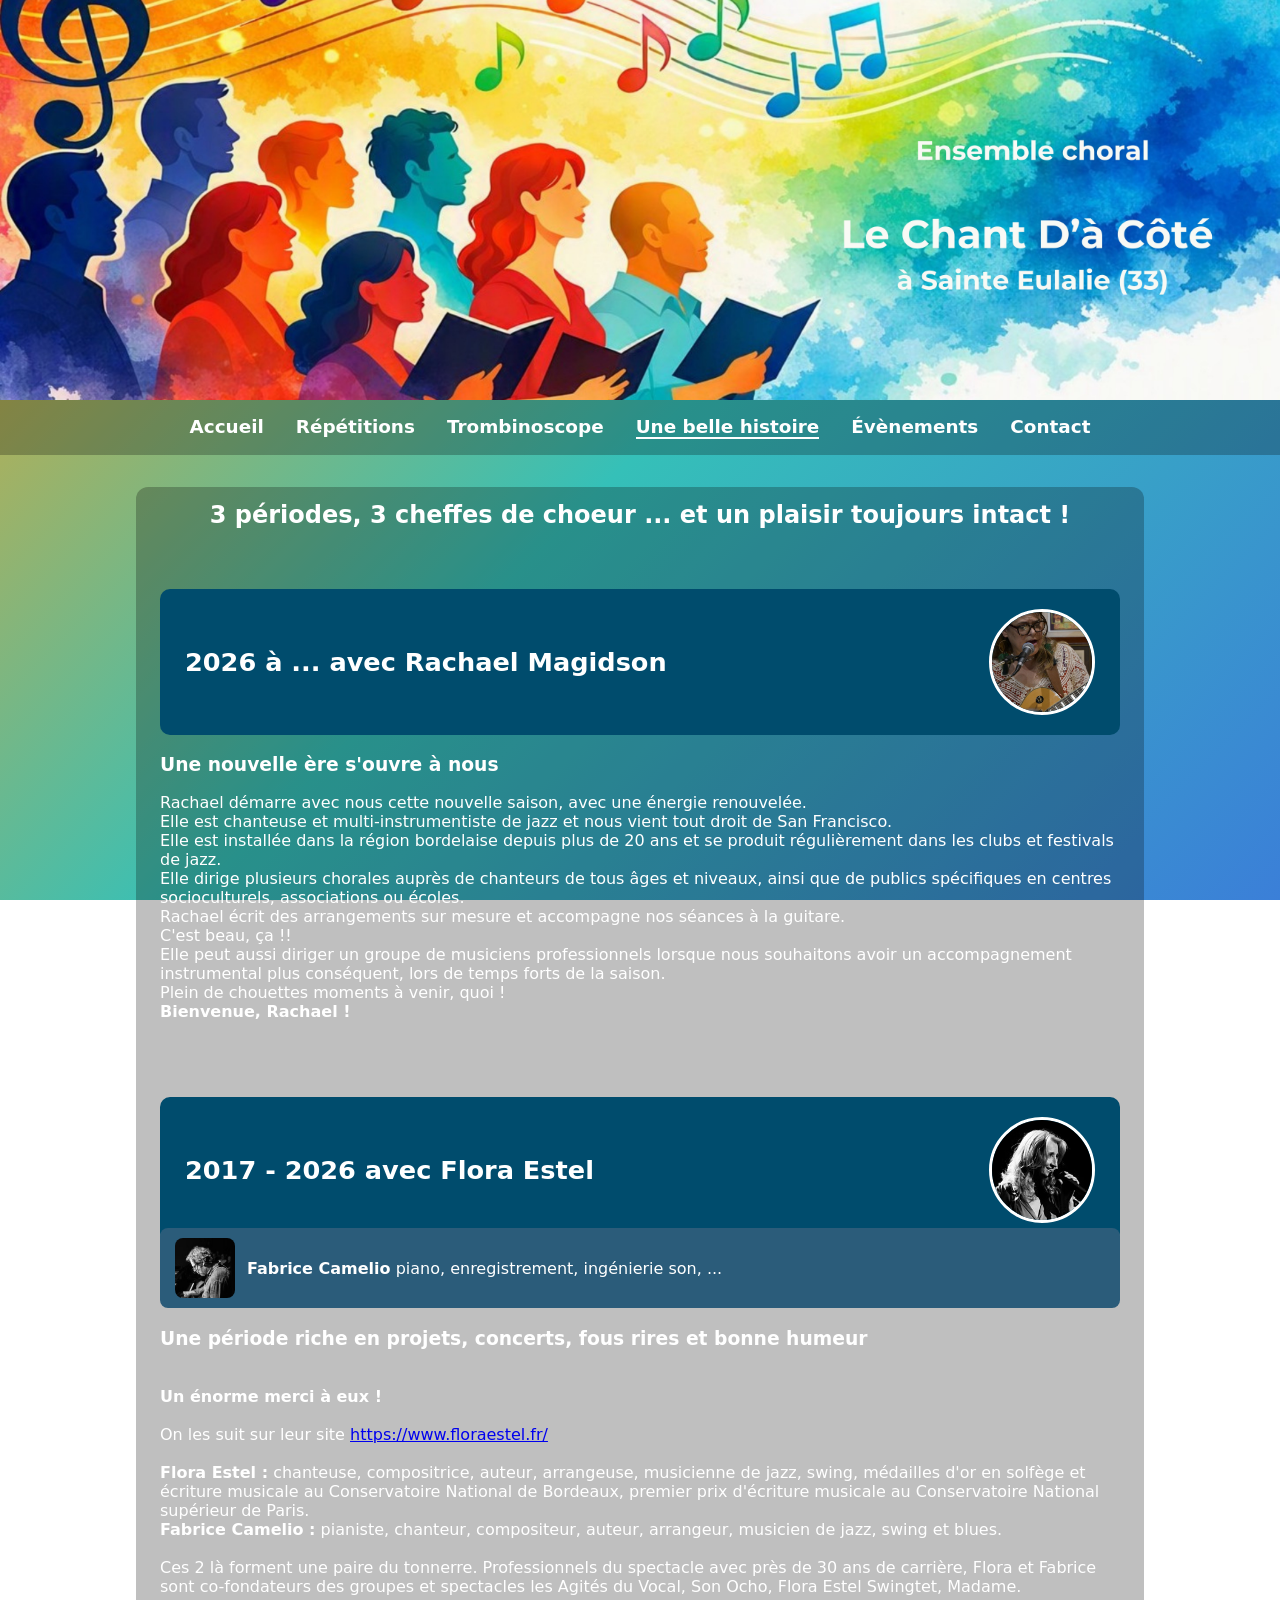
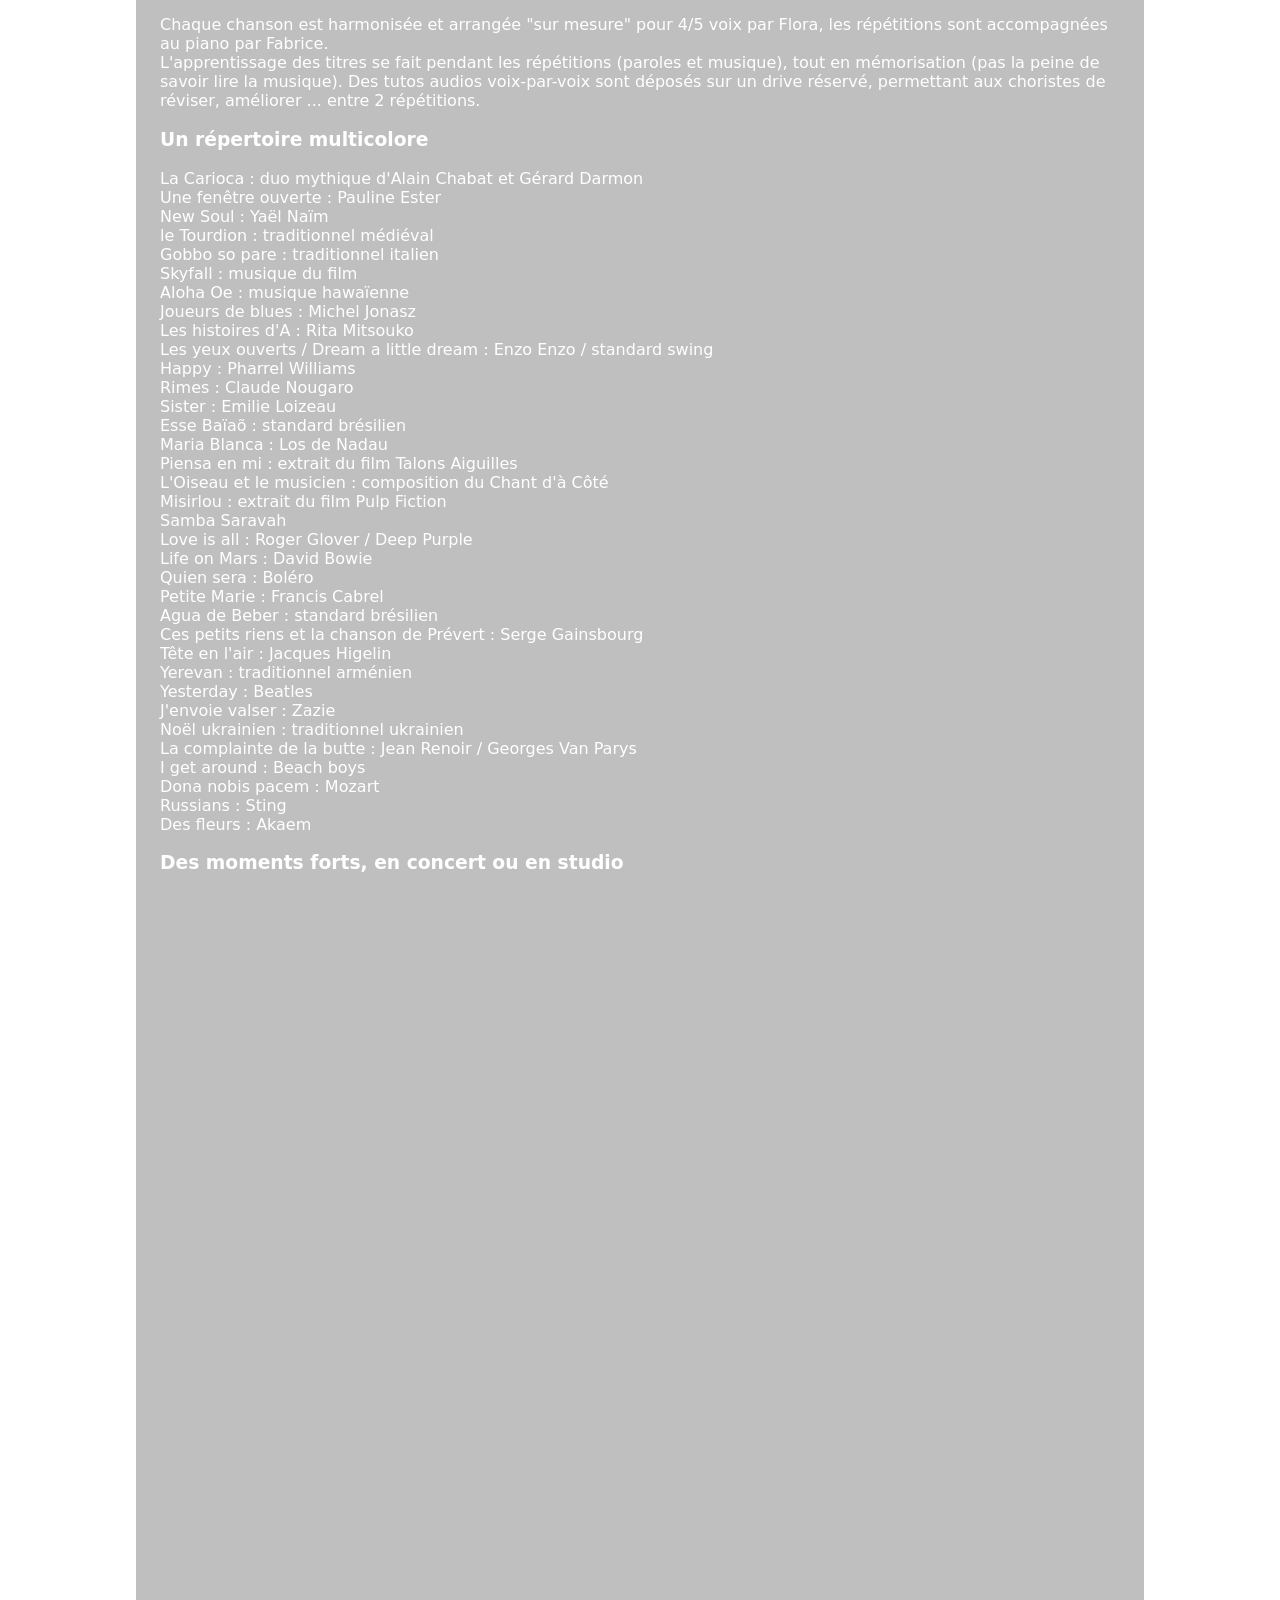
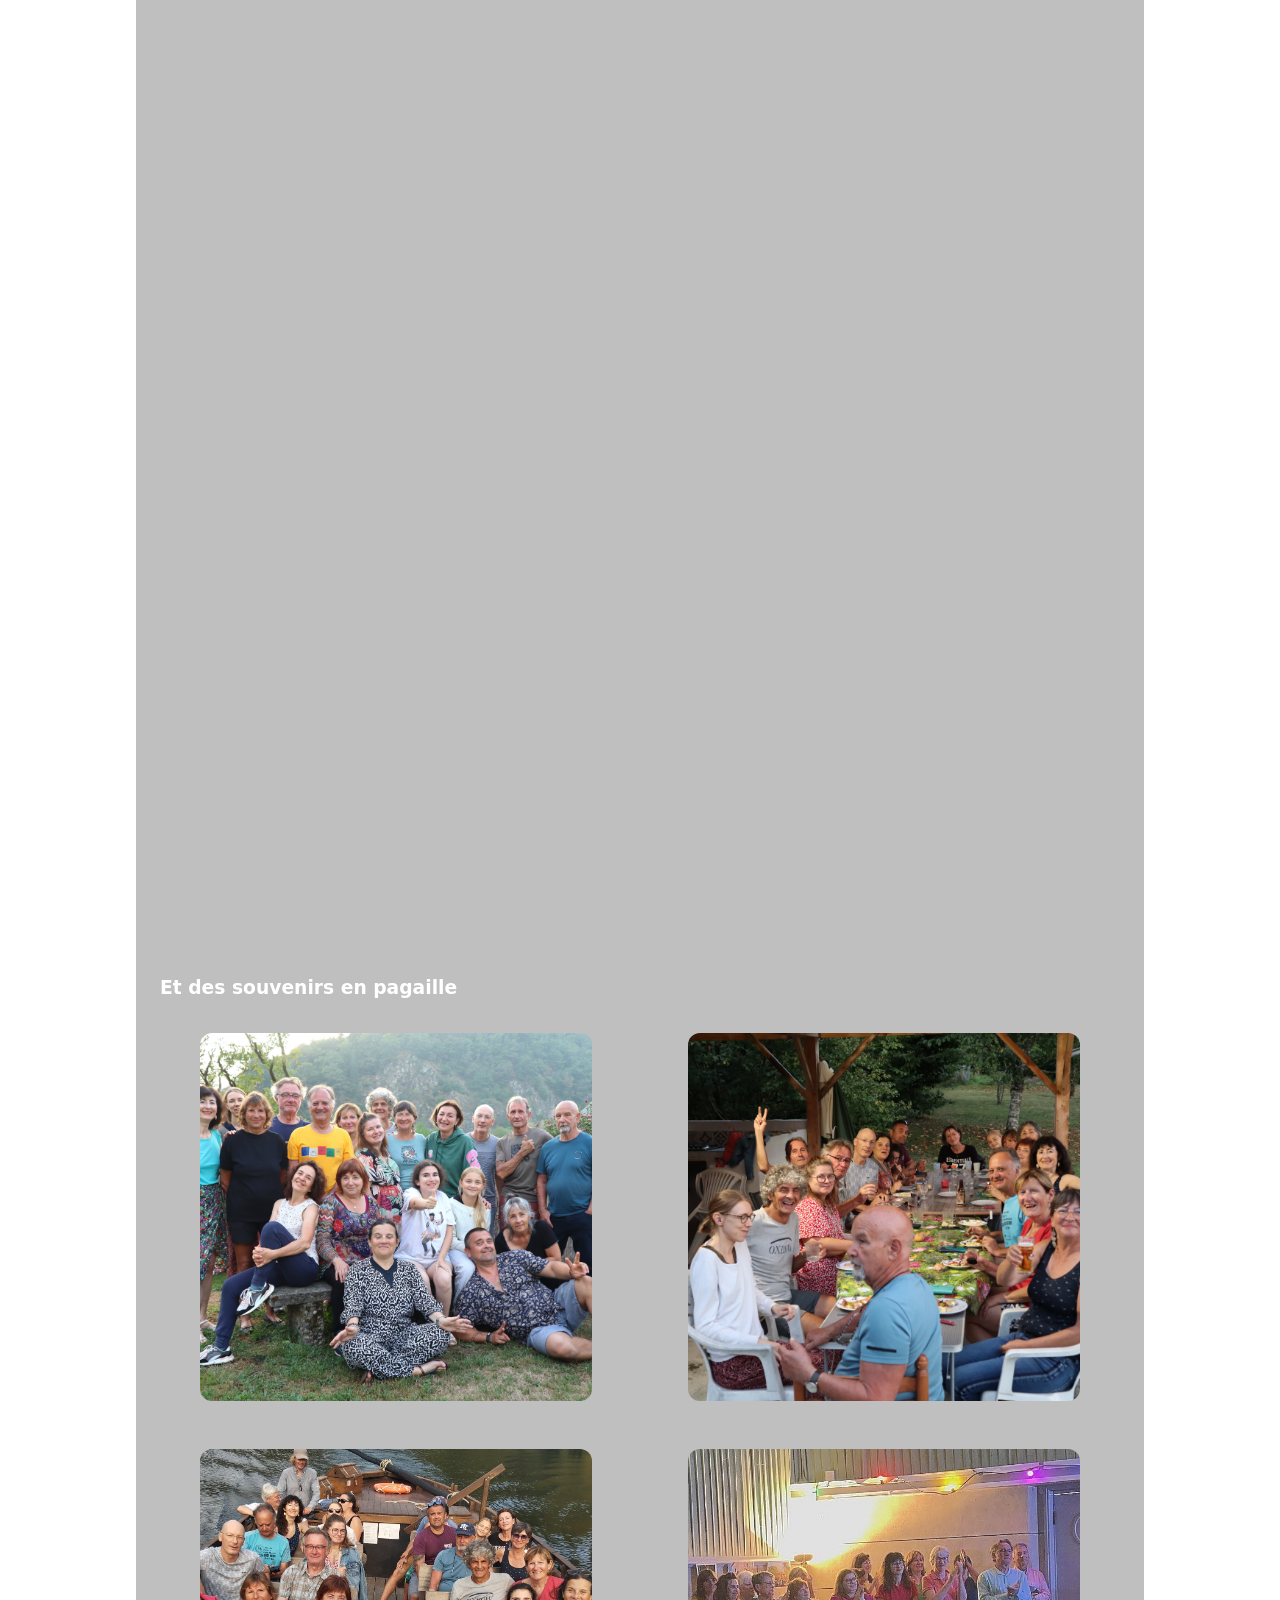
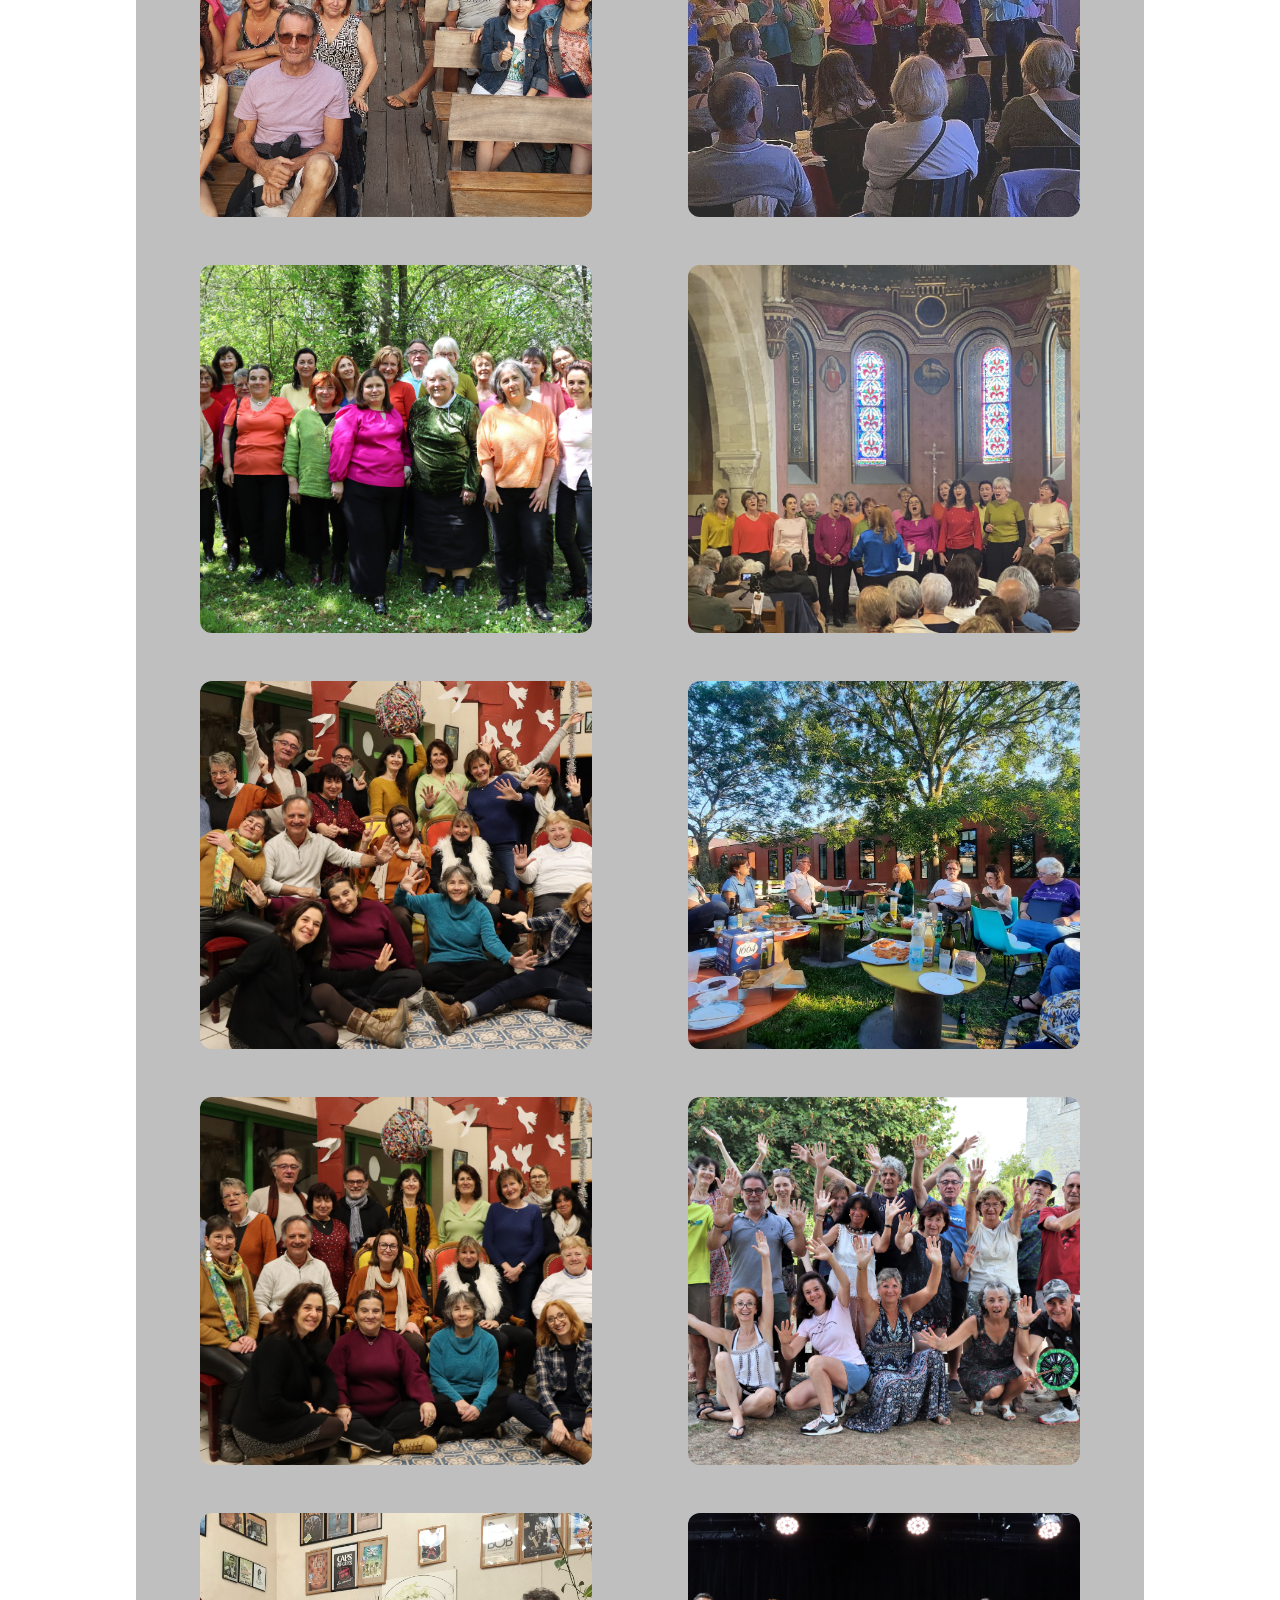
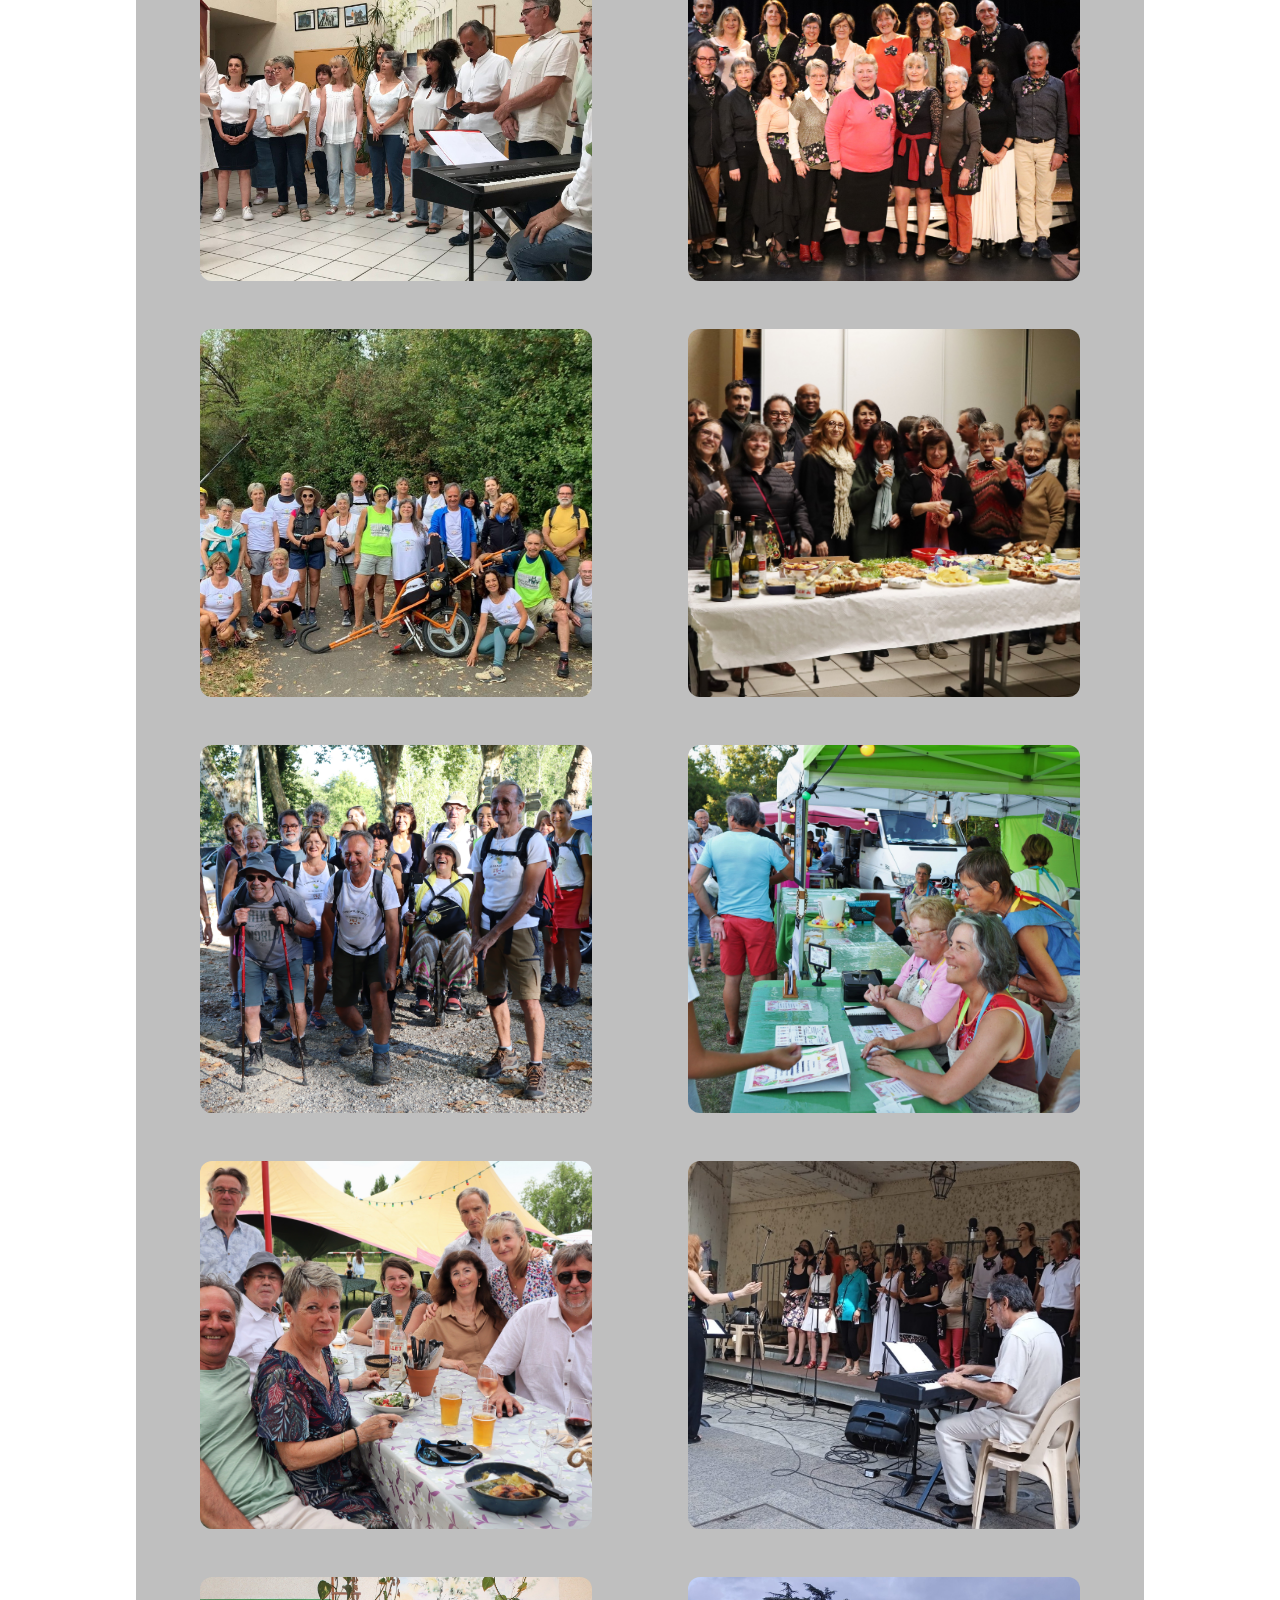
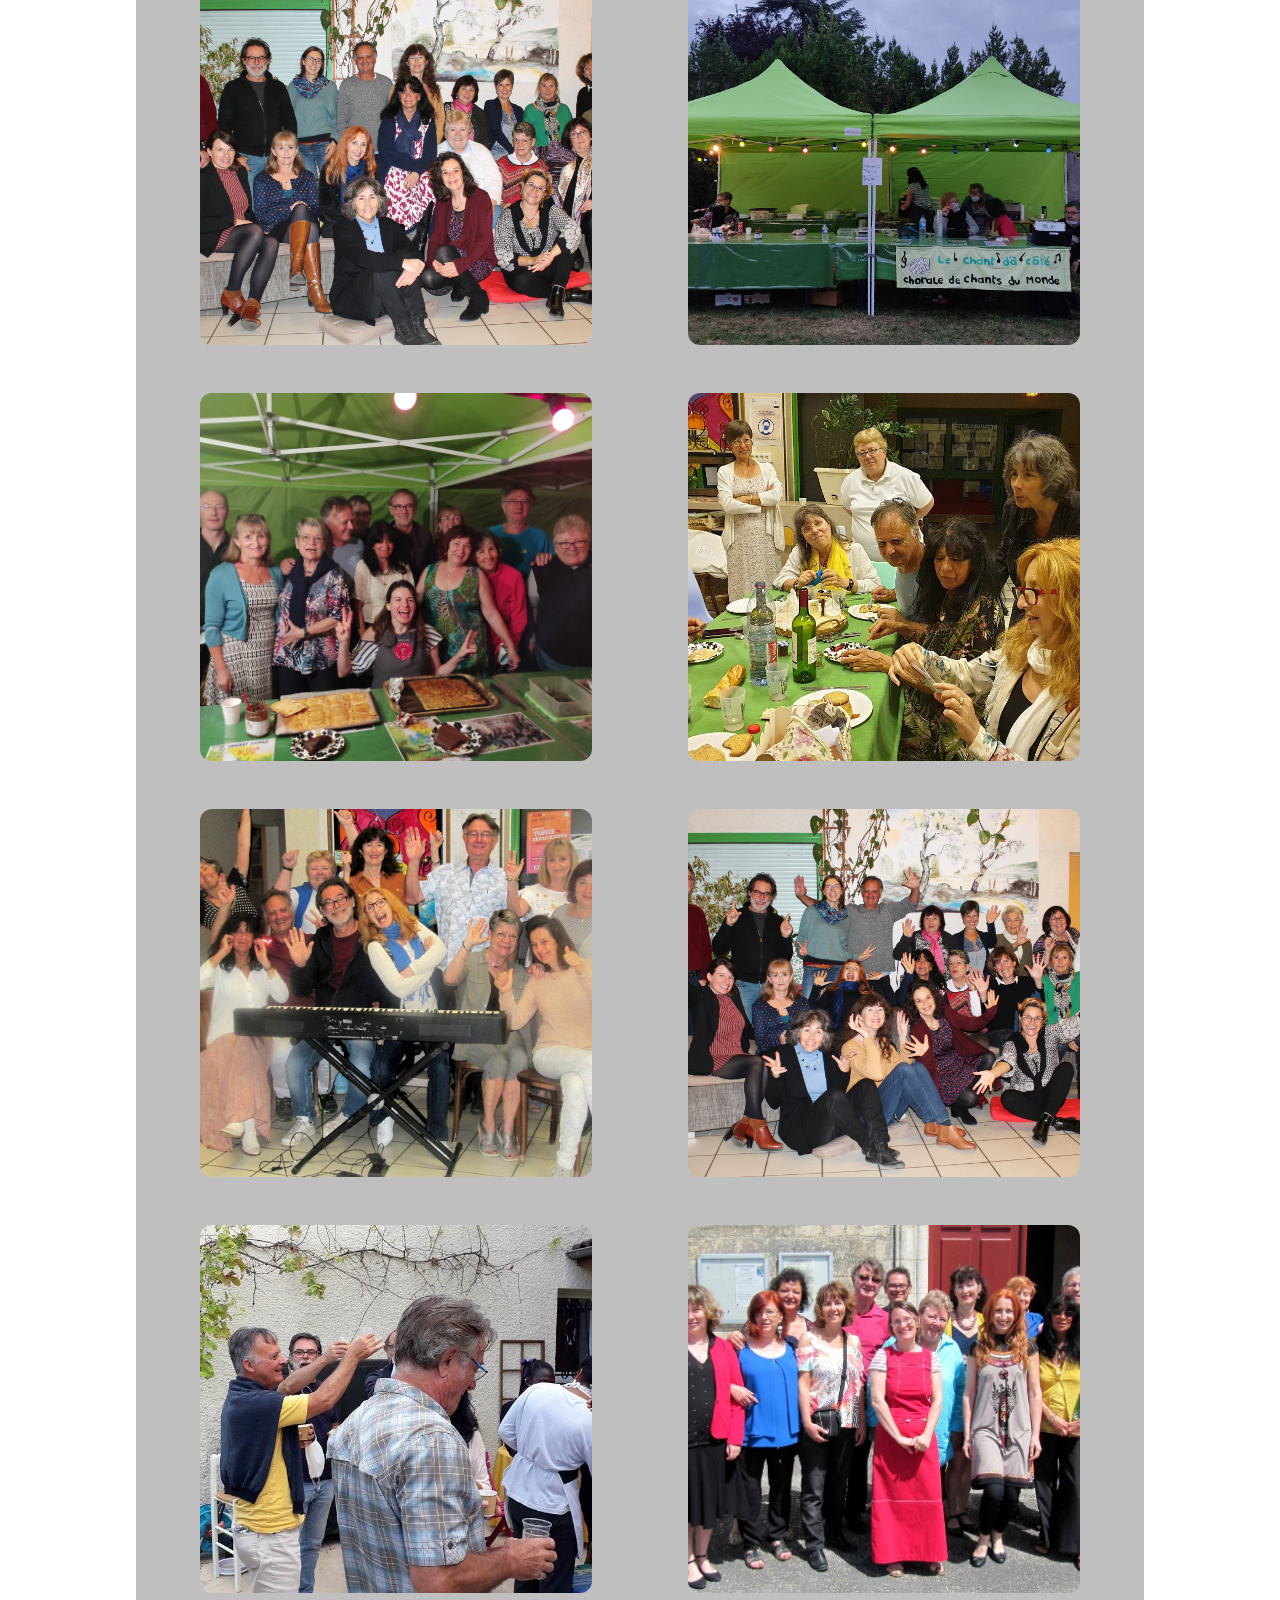
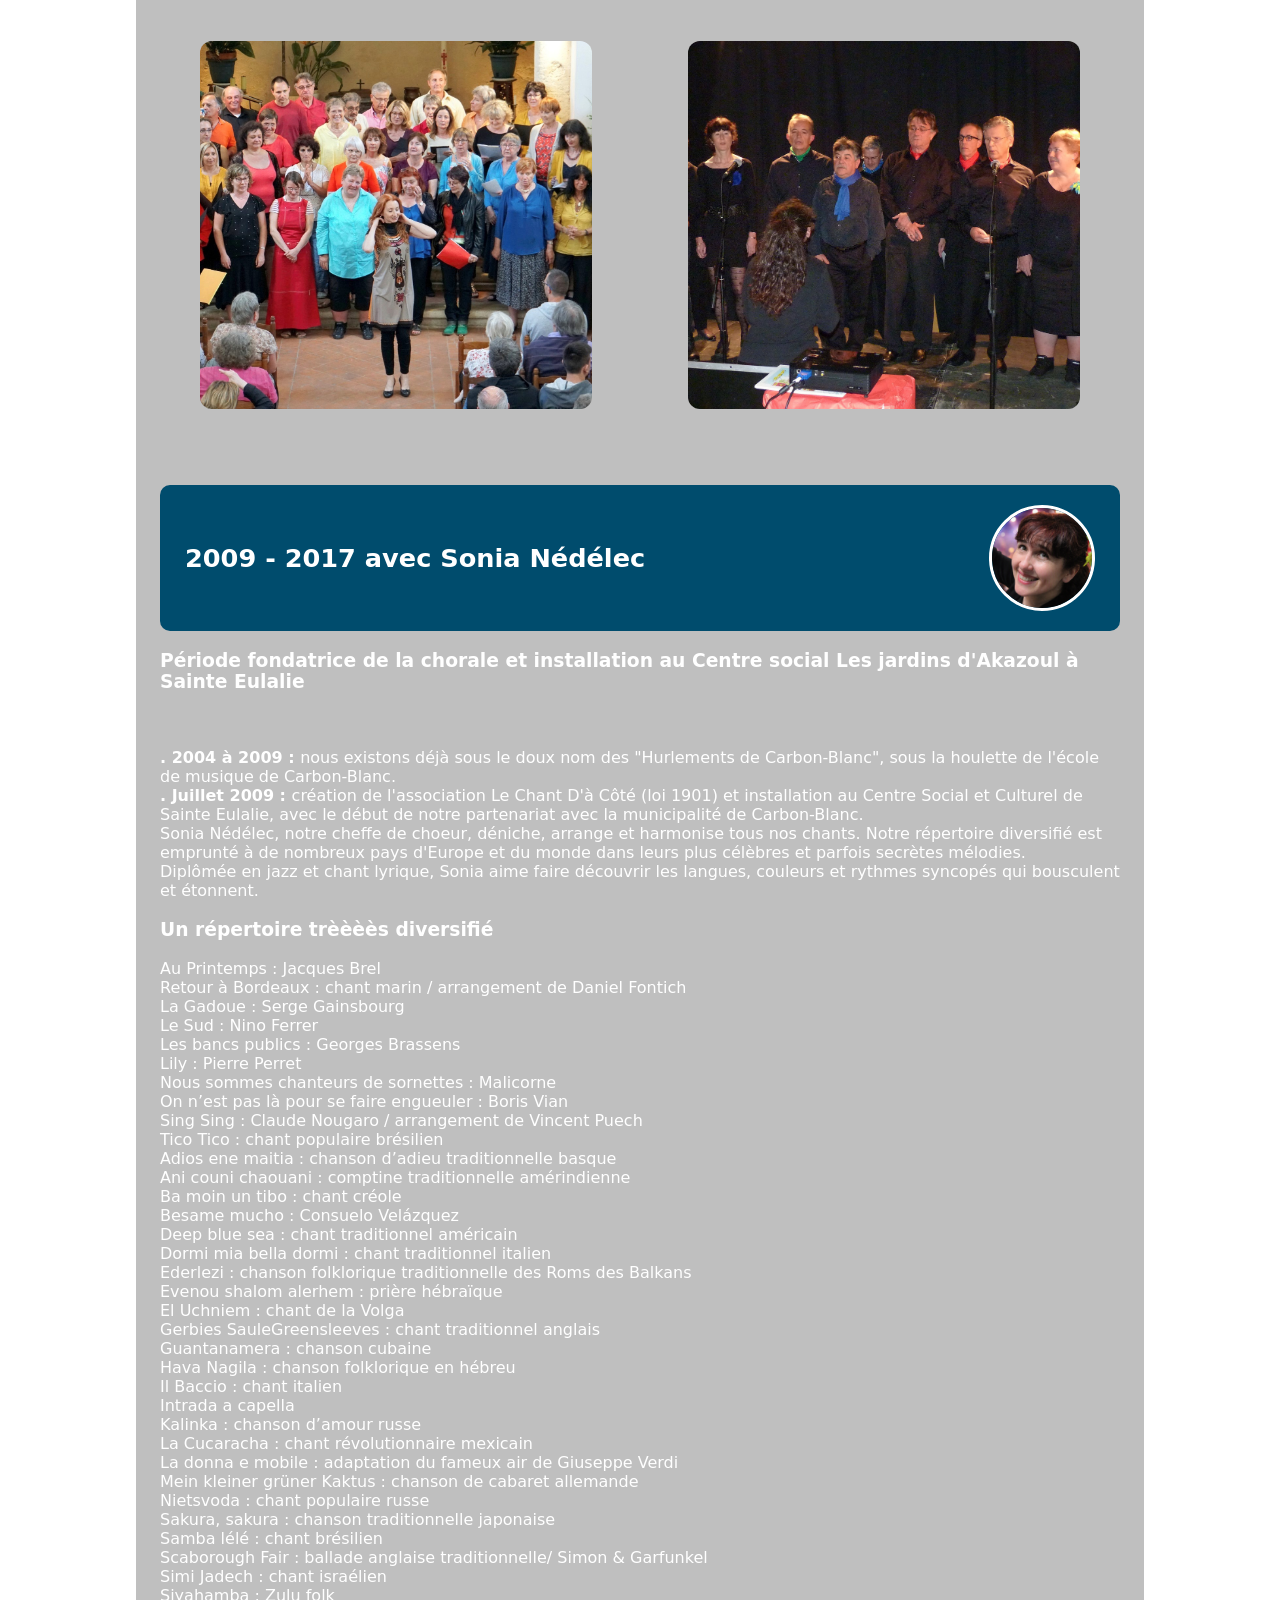
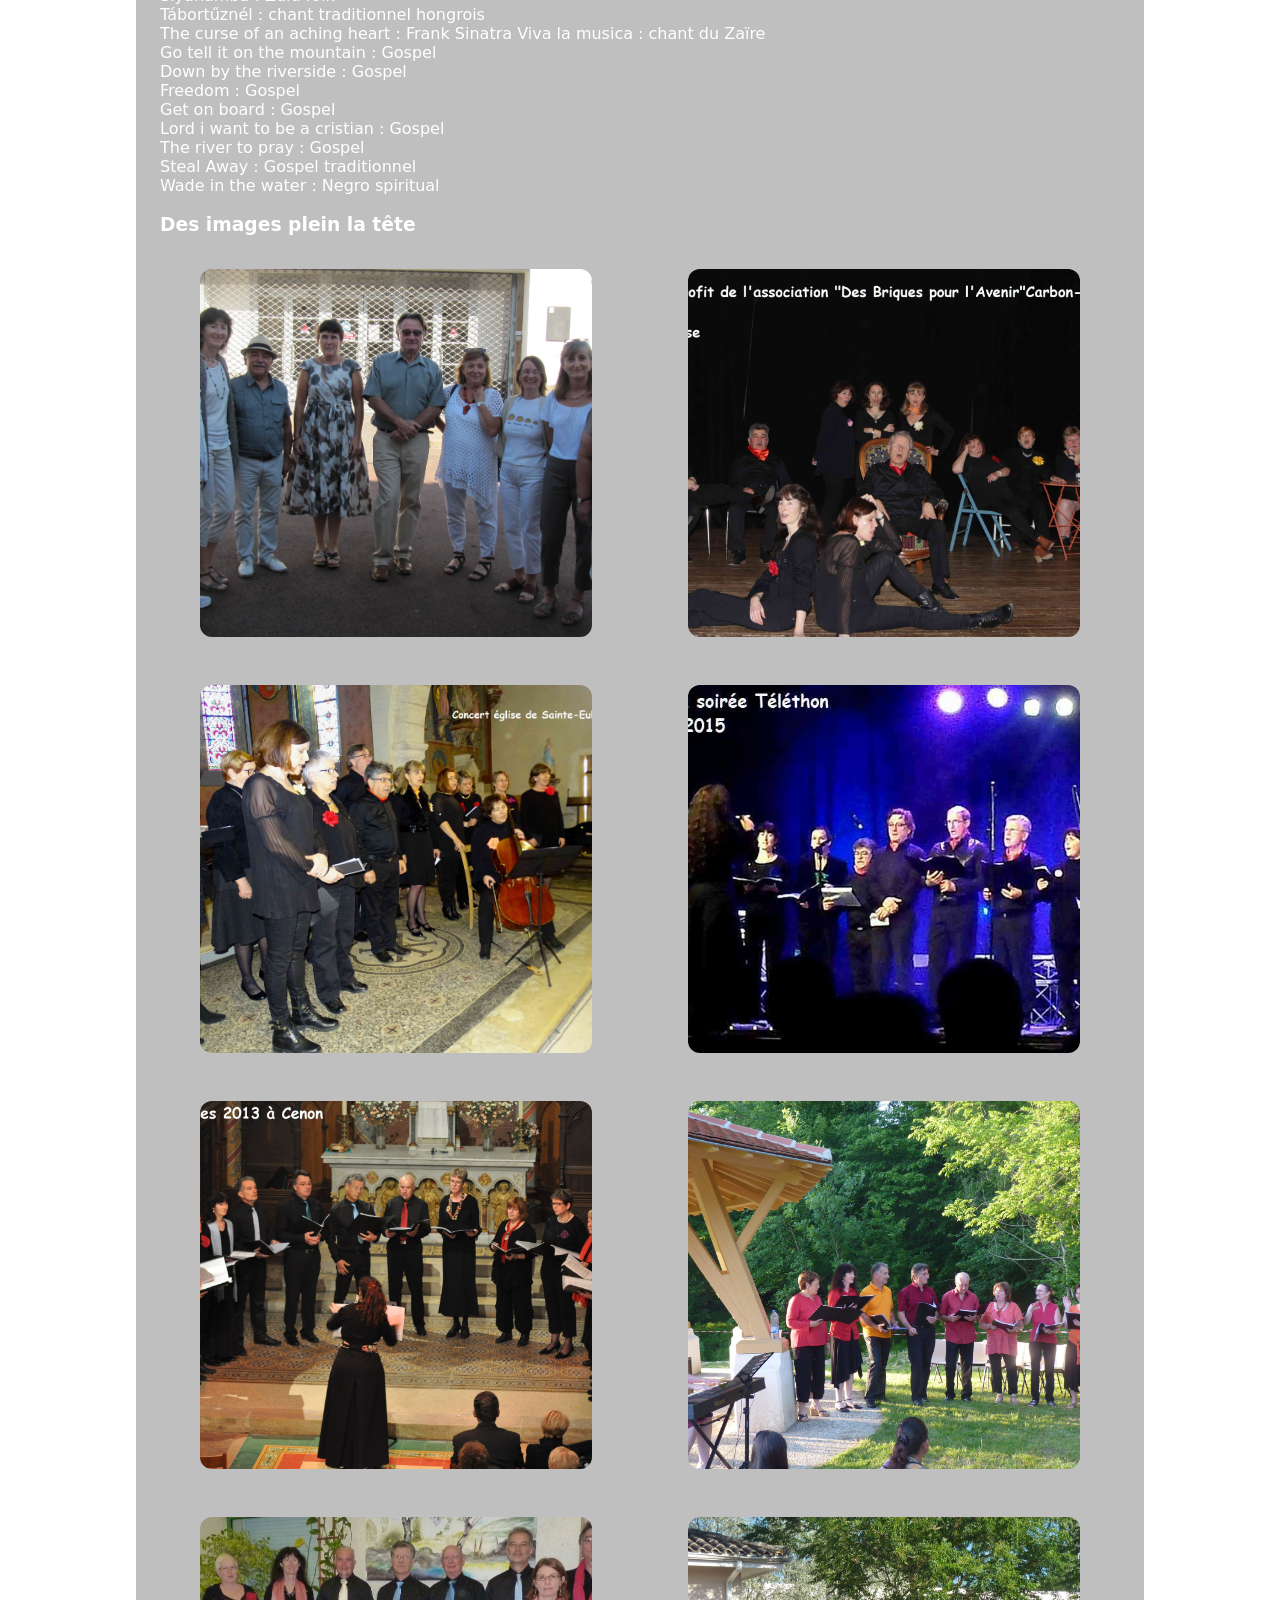
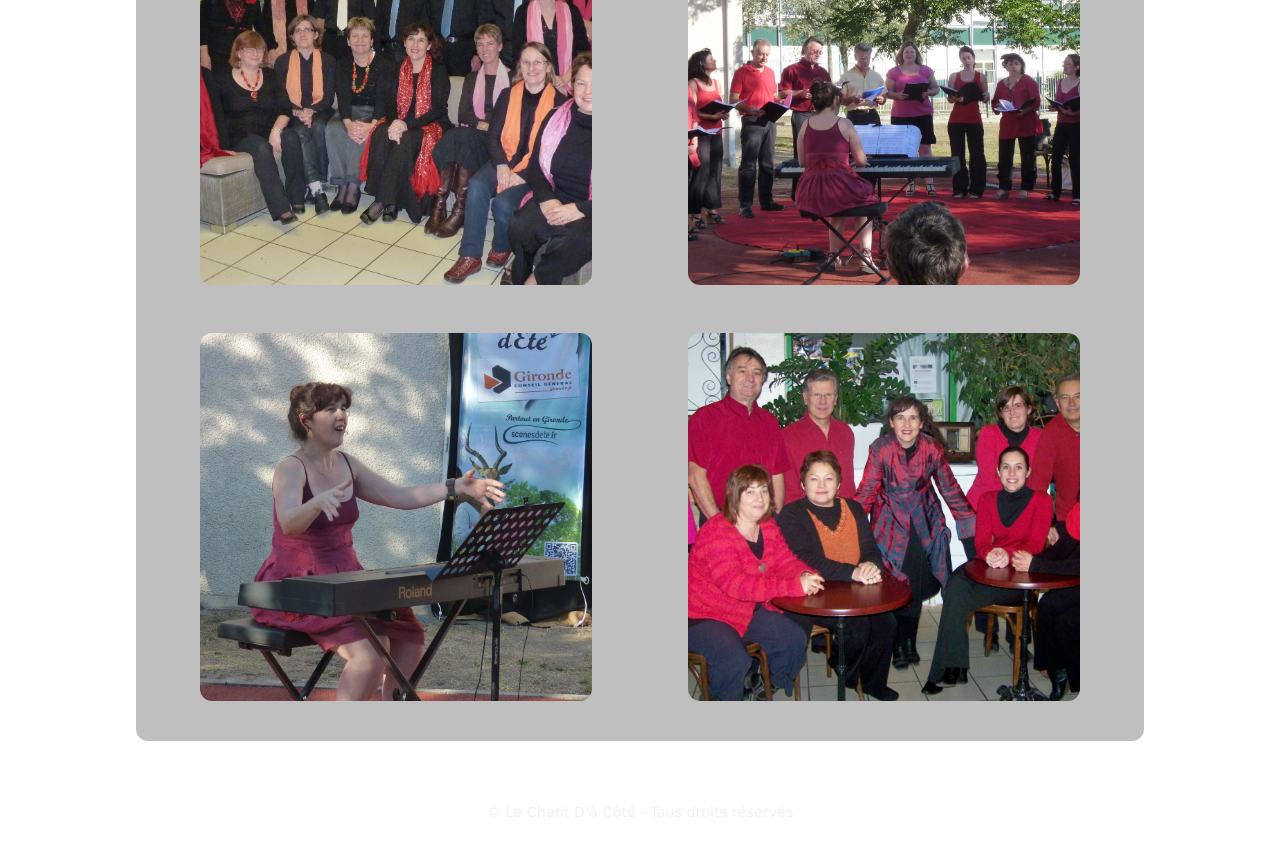
==== activites.html @ 8aadd56d "Add files via upload" ====
<!DOCTYPE html>
<html lang="fr">
<head>
  <meta charset="UTF-8">
  <meta name="viewport" content="width=device-width, initial-scale=1.0">
  <title>Chorale - Une belle histoire</title>
  <link rel="stylesheet" href="style.css">
</head>

<body>
  <header class="site-header">
    <img src="assets/banniere.jpg" alt="Bannière chorale" class="banner-full">
    <nav class="main-nav">
      <a href="index.html">Accueil</a>
      <a href="repetitions.html">Répétitions</a>
      <a href="trombinoscope.html">Trombinoscope</a>
      <a href="activites.html" class="active">Une belle histoire</a>
      <a href="evenements.html">Évènements</a>
      <a href="contact.html">Contact</a>
    </nav>
  </header>

  <main class="content">
    <section class="intro">
      <h2 class="title-up" style="text-align: center";>3 périodes, 3 cheffes de choeur ... et un plaisir toujours intact ! </h2>
     </section>

    <!-- ========================= -->
    <!-- 2026 - ...              ¦ -->
    <!-- ========================= -->
	<div class="periode-header">
      	  <h2>2026 à ... avec Rachael Magidson</h2>
	  <img src="photos/2026-/rachael.jpeg" alt="Rachael Magidson">
	</div>

    <article class="activity-period" id="periode-2026">
     <h3><strong>Une nouvelle ère s'ouvre à nous</strong></h3>

      <p>Rachael démarre avec nous cette nouvelle saison, avec une énergie renouvelée.
      <br>Elle est chanteuse et multi-instrumentiste de jazz et nous vient tout droit de San Francisco.
      <br>Elle est installée dans la région bordelaise depuis plus de 20 ans et se produit régulièrement dans les clubs et festivals de jazz.
      <br>Elle dirige plusieurs chorales auprès de chanteurs de tous âges et niveaux, ainsi que de publics spécifiques en centres socioculturels, associations ou écoles. 
      <br>Rachael écrit des arrangements sur mesure et accompagne nos séances à la guitare.
      <br> C'est beau, ça !!
      <br> Elle peut aussi diriger un groupe de musiciens professionnels lorsque nous souhaitons avoir un accompagnement instrumental plus conséquent, lors de temps forts de la saison.
      <br> Plein de chouettes moments à venir, quoi !
      <br> <strong> Bienvenue, Rachael !</strong>
      </p>

    <div class="gallery-grid">
    <!-- ============================== -->
    <!-- ajouter les futures photos ici -->
    <!-- ============================== -->
    </div>
    </article>

    <!-- ========================= -->
    <!-- 2017 - 2026               -->
    <!-- ========================= -->
    <div class="periode-header">
      <h2>2017 - 2026 avec Flora Estel</h2>
      <img src="photos/2017-2026/Flora.jpg" alt="Flora Estel & Fabrice Camelio">
    </div>

    <div class="sous-bandeau">
      <img src="photos/2017-2026/Fabrice.jpg" alt="Fabrice Camelio">
      <p><strong>Fabrice Camelio</strong>  piano, enregistrement, ingénierie son, ...</p   >
    </div>

    <article class="activity-period" id="periode-2017">
      <h3><strong>Une période riche en projets, concerts, fous rires et bonne humeur</strong></h3>
      <br><strong>Un énorme merci à eux !</strong>
      <br>      
      <br>On les suit sur leur site 
      <a href="https://www.floraestel.fr/" target="_blank">https://www.floraestel.fr/</a>
      <br>
      <br><strong>Flora Estel :</strong> chanteuse, compositrice, auteur, arrangeuse, musicienne de jazz, swing, médailles d'or en solfège et écriture musicale au Conservatoire National de Bordeaux, premier prix d'écriture musicale au Conservatoire National supérieur de Paris. 
      <br><strong>Fabrice Camelio :</strong> pianiste, chanteur, compositeur, auteur, arrangeur, musicien de jazz, swing et blues.
      <br>
      <br> Ces 2 là forment une paire du tonnerre. Professionnels du spectacle avec près de 30 ans de carrière, Flora et Fabrice sont co-fondateurs des groupes et spectacles les Agités du Vocal, Son Ocho, Flora Estel Swingtet, Madame.
      <br>
      <br>Chaque chanson est harmonisée et arrangée "sur mesure" pour 4/5 voix par Flora, les répétitions sont accompagnées au piano par Fabrice.
      <br>L'apprentissage des titres se fait pendant les répétitions (paroles et musique), tout en mémorisation (pas la peine de savoir lire la musique). Des tutos audios voix-par-voix sont déposés sur un drive réservé, permettant aux choristes de réviser, améliorer ... entre 2 répétitions.
     
      <h3><strong>Un répertoire multicolore </strong></h3>
          La Carioca : duo mythique d'Alain Chabat et Gérard Darmon
      <br>Une fenêtre ouverte : Pauline Ester
      <br>New Soul : Yaël Naïm
      <br>le Tourdion : traditionnel médiéval
      <br>Gobbo so pare : traditionnel italien
      <br>Skyfall : musique du film
      <br>Aloha Oe : musique hawaïenne
      <br>Joueurs de blues : Michel Jonasz
      <br>Les histoires d'A : Rita Mitsouko
      <br>Les yeux ouverts / Dream a little dream : Enzo Enzo / standard swing
      <br>Happy : Pharrel Williams
      <br>Rimes : Claude Nougaro
      <br>Sister : Emilie Loizeau
      <br>Esse Baïaõ : standard brésilien
      <br>Maria Blanca : Los de Nadau
      <br>Piensa en mi : extrait du film Talons Aiguilles
      <br>L'Oiseau et le musicien : composition du Chant d'à Côté
      <br>Misirlou : extrait du film Pulp Fiction
      <br>Samba Saravah
      <br>Love is all : Roger Glover / Deep Purple
      <br>Life on Mars : David Bowie
      <br>Quien sera : Boléro
      <br>Petite Marie : Francis Cabrel
      <br>Agua de Beber : standard brésilien
      <br>Ces petits riens et la chanson de Prévert : Serge Gainsbourg
      <br>Tête en l'air : Jacques Higelin
      <br>Yerevan : traditionnel arménien
      <br>Yesterday : Beatles
      <br>J'envoie valser : Zazie
      <br>Noël ukrainien : traditionnel ukrainien
      <br>La complainte de la butte : Jean Renoir / Georges Van Parys
      <br>I get around : Beach boys
      <br>Dona nobis pacem : Mozart
      <br>Russians : Sting
      <br>Des fleurs : Akaem
      </p>

      <!-- MOMENTS FORTS : VIDEOS YOUTUBE -->
      <h3><strong>Des moments forts, en concert ou en studio </strong></h3>
      <div class="video-youtube">
        <iframe 
          src="https://www.youtube-nocookie.com/embed/e6UvAI7RE1o?rel=0&modestbranding=1&playsinline=1"
          style="position:absolute;top:0;left:0;width:100%;height:100%;"frameborder="0"
          referrerpolicy="strict-origin-when-cross-origin"
          allow="accelerometer; autoplay; clipboard-write; encrypted-media; gyroscope; picture-in-picture"
          allowfullscreen>
        </iframe>
      </div>

      <div class="video-youtube">
        <iframe 
          src="https://www.youtube-nocookie.com/embed/5ltwfTPo4pI?rel=0&modestbranding=1&playsinline=1"
          style="position:absolute;top:0;left:0;width:100%;height:100%;"frameborder="0"
          referrerpolicy="strict-origin-when-cross-origin"
          allow="accelerometer; autoplay; clipboard-write; encrypted-media; gyroscope; picture-in-picture"
          allowfullscreen>
        </iframe>
      </div>

      <div class="video-youtube">
        <iframe 
          src="https://www.youtube-nocookie.com/embed/GizICmasq9o?rel=0&modestbranding=1&playsinline=1"
          style="position:absolute;top:0;left:0;width:100%;height:100%;"frameborder="0"
          referrerpolicy="strict-origin-when-cross-origin"
          allow="accelerometer; autoplay; clipboard-write; encrypted-media; gyroscope; picture-in-picture"
          allowfullscreen>
        </iframe>
      </div>

      <div class="video-youtube">
        <iframe 
          src="https://www.youtube-nocookie.com/embed/fIWpFJAQwqA?rel=0&modestbranding=1&playsinline=1"
          style="position:absolute;top:0;left:0;width:100%;height:100%;"frameborder="0"
          referrerpolicy="strict-origin-when-cross-origin"
          allow="accelerometer; autoplay; clipboard-write; encrypted-media; gyroscope; picture-in-picture"
          allowfullscreen>
        </iframe>
      </div>

      <div class="video-youtube">
        <iframe 
          src="https://www.youtube-nocookie.com/embed/dxNSCFp1gIg?rel=0&modestbranding=1&playsinline=1"
          style="position:absolute;top:0;left:0;width:100%;height:100%;"frameborder="0"
          referrerpolicy="strict-origin-when-cross-origin"
          allow="accelerometer; autoplay; clipboard-write; encrypted-media; gyroscope; picture-in-picture"
          allowfullscreen>
        </iframe>
      </div>

      <!-- GALERIE PHOTOS -->
      <h3><strong>Et des souvenirs en pagaille</strong></h3>
      <div class="gallery-grid">
        <figure><img src="photos/2017-2026/2025_08_loisirs_correze.jpg" alt="Photo 2017-2026"></figure>
        <figure><img src="photos/2017-2026/2025_08_loisirs_correze_2.jpg" alt="Photo 2017-2026"></figure>
        <figure><img src="photos/2017-2026/2025_08_loisirs_correze3.jpg" alt="Photo 2017-2026"></figure>
        <figure><img src="photos/2017-2026/2025_05_concert.jpg" alt="Photo 2017-2026"></figure>
        <figure><img src="photos/2017-2026/2025_04_groupe.jpg" alt="Photo 2017-2026"></figure>
        <figure><img src="photos/2017-2026/2025_04_concert_eglise_sainte_eulalie.jpg" alt="Photo 2017-2026"></figure>
        <figure><img src="photos/2017-2026/2024_11_groupe.jpg" alt="Photo 2017-2026"></figure>
        <figure><img src="photos/2017-2026/2024_08_loisirs.jpg" alt="Photo 2017-2026"></figure>
        <figure><img src="photos/2017-2026/2024_01_groupe.jpg" alt="Photo 2017-2026"></figure>
        <figure><img src="photos/2017-2026/2023_08_loisirs_charente.jpg" alt="Photo 2017-2026"></figure>
        <figure><img src="photos/2017-2026/2023_06_concert.jpg" alt="Photo 2017-2026"></figure>
        <figure><img src="photos/2017-2026/2023_04_groupe_cantariales.jpg" alt="Photo 2017-2026"></figure>
        <figure><img src="photos/2017-2026/2022_xx_groupe_gers.jpg" alt="Photo 2017-2026"></figure>
        <figure><img src="photos/2017-2026/2022_12_groupe_pot_fin_annee.jpg" alt="Photo 2017-2026"></figure>
        <figure><img src="photos/2017-2026/2022_08_loisirs.jpg" alt="Photo 2017-2026"></figure>
        <figure><img src="photos/2017-2026/2022_07_festilalie.jpg" alt="Photo 2017-2026"></figure>
        <figure><img src="photos/2017-2026/2022_06_loisirs_plassac.jpg" alt="Photo 2017-2026"></figure>
        <figure><img src="photos/2017-2026/2022_06_concert_folies_vocales_agen.jpg" alt="Photo 2017-2026"></figure>
        <figure><img src="photos/2017-2026/2021_11_groupe.jpg" alt="Photo 2017-2026"></figure>
        <figure><img src="photos/2017-2026/2021_07_loisirs_festilalie.jpg" alt="Photo 2017-2026"></figure>
        <figure><img src="photos/2017-2026/2021_07_loisirs_2.jpg" alt="Photo 2017-2026"></figure>
        <figure><img src="photos/2017-2026/2021_07_loisirs.jpg" alt="Photo 2017-2026"></figure>
        <figure><img src="photos/2017-2026/2021_06_groupe.jpg" alt="Photo 2017-2026"></figure>
        <figure><img src="photos/2017-2026/2021_04_groupe.jpg" alt="Photo 2017-2026"></figure>
        <figure><img src="photos/2017-2026/2020_07_loisirs_festilalie.jpg" alt="Photo 2017-2026"></figure>
        <figure><img src="photos/2017-2026/2018_06_groupe_le_pian.jpg" alt="Photo 2017-2026"></figure>
        <figure><img src="photos/2017-2026/2018_06_concert_le_pian.jpg" alt="Photo 2017-2026"></figure>
        <figure><img src="photos/2017-2026/2014_12_concert.jpg" alt="Photo 2017-2026"></figure>
      </div>

    </article>

    <!-- ========================= -->
    <!-- 2009 - 2017 -->
    <!-- ========================= -->
    <div class="periode-header">
      <h2>2009 - 2017 avec Sonia Nédélec</h2>
      <img src="photos/2009-2017/sonia.png" alt="Sonia Nédélec">
    </div>    
    <article class="activity-period" id="periode-2009">

      <h3><strong>Période fondatrice de la chorale et installation au Centre social Les jardins d'Akazoul à Sainte Eulalie</strong></h3>
      <br>
      <br><strong> . 2004 à 2009 : </strong>nous existons déjà sous le doux nom des "Hurlements de Carbon-Blanc", sous la houlette de l'école de musique de Carbon-Blanc.
      <br><strong> . Juillet 2009 : </strong>création de l'association Le Chant D'à Côté (loi 1901) et installation au Centre Social et Culturel de Sainte Eulalie, avec le début de notre partenariat avec la municipalité de Carbon-Blanc.
      <br> Sonia Nédélec, notre cheffe de choeur, déniche, arrange et harmonise tous nos chants. Notre répertoire diversifié est emprunté à de nombreux pays d'Europe et du monde dans leurs plus célèbres et parfois secrètes mélodies.
      <br> Diplômée en jazz et chant lyrique, Sonia aime faire découvrir les langues, couleurs et rythmes syncopés qui bousculent et étonnent.

    <h3><strong>Un répertoire trèèèès diversifié</strong></h3>
	Au Printemps : Jacques Brel
	<br>Retour à Bordeaux : chant marin / arrangement de Daniel Fontich
	<br>La Gadoue : Serge Gainsbourg
	<br>Le Sud : Nino Ferrer
	<br>Les bancs publics : Georges Brassens
	<br>Lily : Pierre Perret
	<br>Nous sommes chanteurs de sornettes : Malicorne
	<br>On n’est pas là pour se faire engueuler : Boris Vian
	<br>Sing Sing : Claude Nougaro / arrangement de Vincent Puech
	<br>Tico Tico : chant populaire brésilien
	<br>Adios ene maitia : chanson d’adieu traditionnelle basque
	<br>Ani couni chaouani : comptine traditionnelle amérindienne
	<br>Ba moin un tibo : chant créole
	<br>Besame mucho : Consuelo Velázquez
	<br>Deep blue sea : chant traditionnel américain
	<br>Dormi mia bella dormi : chant traditionnel italien
	<br>Ederlezi : chanson folklorique traditionnelle des Roms des Balkans
	<br>Evenou shalom alerhem : prière hébraïque
	<br>El Uchniem : chant de la Volga
	<br>Gerbies SauleGreensleeves : chant traditionnel anglais
	<br>Guantanamera  : chanson cubaine
	<br>Hava Nagila : chanson folklorique en hébreu
	<br>Il Baccio : chant italien
	<br>Intrada a capella
	<br>Kalinka : chanson d’amour russe
	<br>La Cucaracha : chant révolutionnaire mexicain
	<br>La donna e mobile : adaptation du fameux air de Giuseppe Verdi
	<br>Mein kleiner grüner Kaktus : chanson de cabaret allemande
	<br>Nietsvoda : chant populaire russe
	<br>Sakura, sakura : chanson traditionnelle japonaise
	<br>Samba lélé : chant brésilien
	<br>Scaborough Fair : ballade anglaise traditionnelle/  Simon & Garfunkel
	<br>Simi Jadech : chant israélien
	<br>Siyahamba : Zulu folk
	<br>Tábortűznél : chant traditionnel hongrois
	<br>The curse of an aching heart : Frank Sinatra
	<brTebe Poem : chant traditionnel russe
	<br>Viva la musica : chant du Zaïre
	<br>Go tell it on the mountain : Gospel
	<br>Down by the riverside : Gospel
	<br>Freedom : Gospel
	<br>Get on board : Gospel
	<br>Lord i want to be a cristian : Gospel
	<br>The river to pray : Gospel
	<br>Steal Away : Gospel traditionnel
	<br>Wade in the water :  Negro spiritual
      </p>

    <h3><strong>Des images plein la tête </strong></h3>
    <div class="gallery-grid">
      <figure><img src="photos/2009-2017/2016_groupe_belcier.jpg" alt="Photo 2009-2017"></figure>
      <figure><img src="photos/2009-2017/2016_concert_carbon_blanc.jpg" alt="Photo 2009-2017"></figure>
      <figure><img src="photos/2009-2017/2016_concert_eglise_sainte_eulalie.jpg" alt="Photo 2009-2017"></figure>
      <figure><img src="photos/2009-2017/2015_concert.jpg" alt="Photo 2009-2017"></figure>
      <figure><img src="photos/2009-2017/2013_concert.jpg" alt="Photo 2009-2017"></figure>
      <figure><img src="photos/2009-2017/2012_fete_des_voisins.jpg" alt="Photo 2009-2017"></figure>
      <figure><img src="photos/2009-2017/2012_groupe.jpg" alt="Photo 2009-2017"></figure>
      <figure><img src="photos/2009-2017/2011_festilalie.jpg" alt="Photo 2009-2017"></figure>
      <figure><img src="photos/2009-2017/2011_festilalie_sonia.jpg" alt="Photo 2009-2017"></figure>
      <figure><img src="photos/2009-2017/2010_groupe.jpg" alt="Photo 2009-2017"></figure>
    </div>

   </article>

  </main>

  <!-- ========================= -->
  <!-- FOOTER                    -->
  <!-- ========================= -->

  <footer class="site-footer">
    <p>&copy; Le Chant D'à Côté - Tous droits réservés</p>
  </footer>

</body>
</html>
---- style.css ----
/* Fond général assorti à la bannière : orange -> turquoise -> bleu */
body {
  overflow-x: auto;
  margin: 0;
  font-family: system-ui, -apple-system, BlinkMacSystemFont, "Segoe UI", sans-serif;
  background: linear-gradient(135deg, #f6a623, #35c0b8, #3b7fd8);
  background-attachment: fixed;
  color: #ffffff;
}

/* Enveloppe du site */
.site-header {
  text-align: center;
}

/* BANNIERE */
.banner-full {
  width: 100%;
  height: auto;
  max-height: 400px;
  object-fit: cover;
  display: block;
}

/* Hauteur des titres */
.title-up {
  margin-top: -10px;
}

/* Navigation */
.main-nav {
  display: flex;
  flex-wrap: wrap;
  justify-content: center;
  gap: 2rem;
  padding: 1rem 0;
  background: rgba(0, 0, 0, 0.25);
}

.main-nav a {
  color: #ffffff;
  text-decoration: none;
  font-weight: 600;
  font-size: 1.15rem;
}

.main-nav a.active {
  border-bottom: 2px solid #ffffff;
}

/* REPETITIONS - encadré texte libre */

.map-container {
  width: 50%;
  margin: 20px auto;
  border-radius: 10px;
  overflow: hidden;
  box-shadow: 0 2px 6px rgba(0,0,0,0.2);
}

.texte-libre {
  background: rgba(0, 0, 0, 0.25);
  padding: 20px;
  margin: 20px auto;
  width: 80%;
  border-radius: 10px;
  box-shadow: 0 2px 6px rgba(0,0,0,0.1);
}

.texte-libre h3 {
  text-align: center;
  margin-top: 0;
}

.chef-photo {
  text-align: center;
  margin: 30px auto;
}

.chef-photo img {
  max-width: 150px;
  border-radius: 10px;
}

.chef-photo figcaption {
  margin-top: 10px;
  font-style: italic;
  color: #444;
}

/* TROMBINOSCOPE */
.tooltip {
  position: relative;
}

.tooltiptext {
  visibility: hidden;
  opacity: 0;
  transition: opacity 0.3s;
  background-color: rgba(255, 255, 255, 0.95);
  color: #333;
  padding: 10px 14px;
  font-size: 0.9rem;
  border-radius: 8px;
  border: 1px solid #ddd;
  box-shadow: 0 4px 10px rgba(0,0,0,0.15);
  position: absolute;
  bottom: 50%;
  left: 50%;
  transform: translate(-50%, 50%);
  white-space: nowrap;
  z-index: 10;
}

.tooltip:hover .tooltiptext {
  visibility: visible;
  opacity: 1;
}

/* Zoom au survol pour les photos du trombinoscope */
.tooltip img {
  transition: transform 0.3s ease, box-shadow 0.3s ease;
}

.tooltip:hover img {
  transform: scale(1.10);
  box-shadow: 0 8px 18px rgba(0,0,0,0.35);
}

/* ACTIVITES */

/* Contenu principal */
.content {
  max-width: 960px;
  margin: 2rem auto;
  padding: 1.5rem;
  background: rgba(0, 0, 0, 0.25);
  border-radius: 12px;
}

/* Sections */
.intro p,
.activities p,
.contact p {
  line-height: 1.6;
}

.activities article {
  margin-bottom: 1.5rem;
  padding-bottom: 1rem;
  border-bottom: 1px solid rgba(255, 255, 255, 0.3);
}

.periode-header {
  display: flex;
  justify-content: space-between;
  align-items: center;
  background: #004c6d;
  color: white;
  padding: 20px 25px;
  border-radius: 10px;
  margin-top: 60px;
}

.periode-header h2 {
  margin: 0;
  font-size: 1.6em;
  font-weight: 600;
}

.periode-header img {
  width: 100px;
  height: 100px;
  min-width: 100px;   /* empêche l’écrasement */
  min-height: 100px;  /* empêche l’écrasement */
  object-fit: cover;
  border-radius: 50%;
  border: 3px solid white;
}

.sous-bandeau {
  display: flex;
  align-items: center;
  gap: 12px;
  background: #2b5c7a;
  padding: 10px 15px;
  border-radius: 8px;
  margin-top: -15px;
  margin-bottom: 20px;
  position: relative;
  z-index: 3;
}

.sous-bandeau img {
  width: 60px;
  height: 60px;
  object-fit: cover;
  border-radius: 8px;
}

/* Galerie intégrée pour format photo */
.gallery {
  margin-top: 2rem;
}

.gallery-grid {
  display: grid;
  grid-template-columns: repeat(auto-fit, minmax(420px, 1fr));
  grid-auto-rows: 400px;
  gap: 1rem;
}

.gallery-grid img {
  width: 100%;
  height: 100%;
  object-fit: cover;
  border-radius: 12px;
  transition: transform 0.3s ease, box-shadow 0.3s ease;
}

.gallery-grid img:hover {
  transform: scale(1.10);
  box-shadow: 0 8px 18px rgba(0,0,0,0.25);
}

.gallery-grid figcaption {
  margin-top: 0.5rem;
  font-size: 0.9rem;
  text-align: center;
}

.video-youtube {
  position: relative;
  width: 60%;
  max-width: 600px;
  margin: 20px auto;
  padding-bottom: 33%;
  height: 0;
  overflow: hidden;
  border-radius: 10px;
  z-index: 4;
}

.video-youtube iframe {
  position: absolute;
  top: 0;
  left: 0;
  width: 100%;
  height: 100%;
}

/* EVENEMENTS – affichage horizontal (N) */
.events-grid {
  display: grid;
  grid-template-columns: repeat(auto-fit, minmax(260px, 1fr));
  gap: 32px;
  margin-top: 1.5rem;
}

.events-grid figure {
  overflow: hidden;
  border-radius: 10px;
  background: rgba(0,0,0,0.25);
  box-shadow: 0 3px 10px rgba(0,0,0,0.25);
  padding: 6px;
  transition: transform 0.35s ease, box-shadow 0.35s ease;
}

.events-grid figure:hover {
  transform: translateY(-10px) scale(1.10) rotate(-1deg);
  box-shadow: 0 18px 40px rgba(0,0,0,0.55);
}

.events-grid img {
  width: 100%;
  height: auto;
  object-fit: contain;
  background: #00000033;
  border-radius: 10px;
}

.events-grid figcaption {
  padding: 8px 10px 10px;
  font-size: 0.85rem;
  line-height: 1.3;
  color: #ffffff;
  text-align: center;
}

/* FORMULAIRE CONTACT */
.contact-form {
  display: flex;
  flex-direction: column;
  gap: 1rem;
}

.contact-form label {
  display: flex;
  flex-direction: column;
  font-weight: 500;
}

.contact-form input,
.contact-form textarea {
  margin-top: 0.3rem;
  padding: 0.6rem;
  border-radius: 10px;
  border: none;
}

.contact-form button {
  align-self: flex-start;
  padding: 0.7rem 1.4rem;
  border-radius: 10px;
  border: none;
  background: #ffffff;
  color: #3b7fd8;
  font-weight: 600;
  cursor: pointer;
  transition: transform 0.3s ease, box-shadow 0.3s ease;
}

.contact-form button:hover {
  transform: scale(1.10);
  box-shadow: 0 6px 16px rgba(0,0,0,0.25);
  background: #f0f0f0; /* tu gardes ton effet existant */
}

/* PIED DE PAGE */
.site-footer {
  text-align: center;
  padding: 1rem 0 2rem;
  font-size: 0.9rem;
  color: #f0f0f0;
}

/* PARTICULARITES SMARTPHONES, TABLETTES, ... */
@media (max-width: 900px) {
  .main-nav {
    flex-wrap: wrap;
    justify-content: center; 
    gap: 0.8rem;
    padding: 0.5rem 1rem;
  }

  .main-nav a {
    font-size: 1.15rem;
  }

  .gallery-grid {
    grid-template-columns: repeat(auto-fit, minmax(250px, 1fr));
    grid-auto-rows: 300px; /* optionnel, pour garder des proportions */
  }
}

@media (max-width: 600px) {
  .video-youtube {
    width: 100%;
    height: 100%;
    z-index: 4;
  }
}
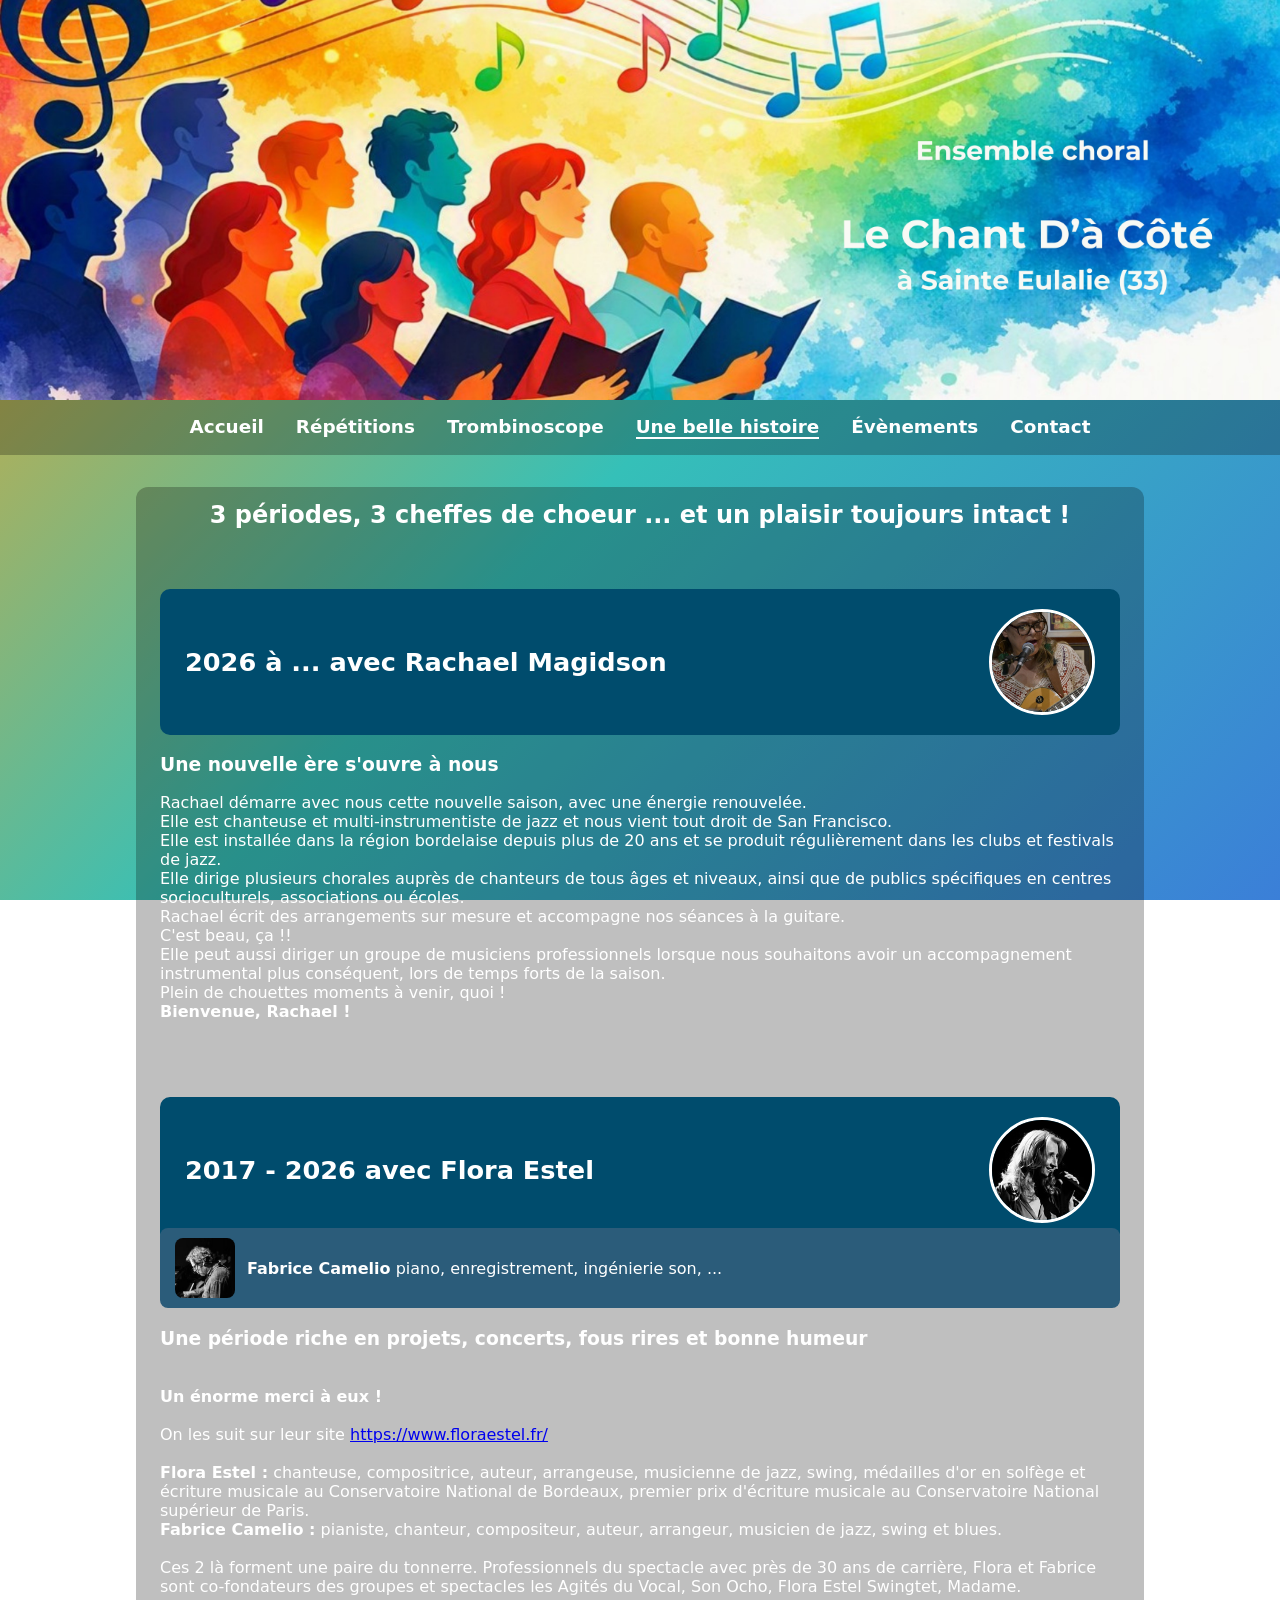
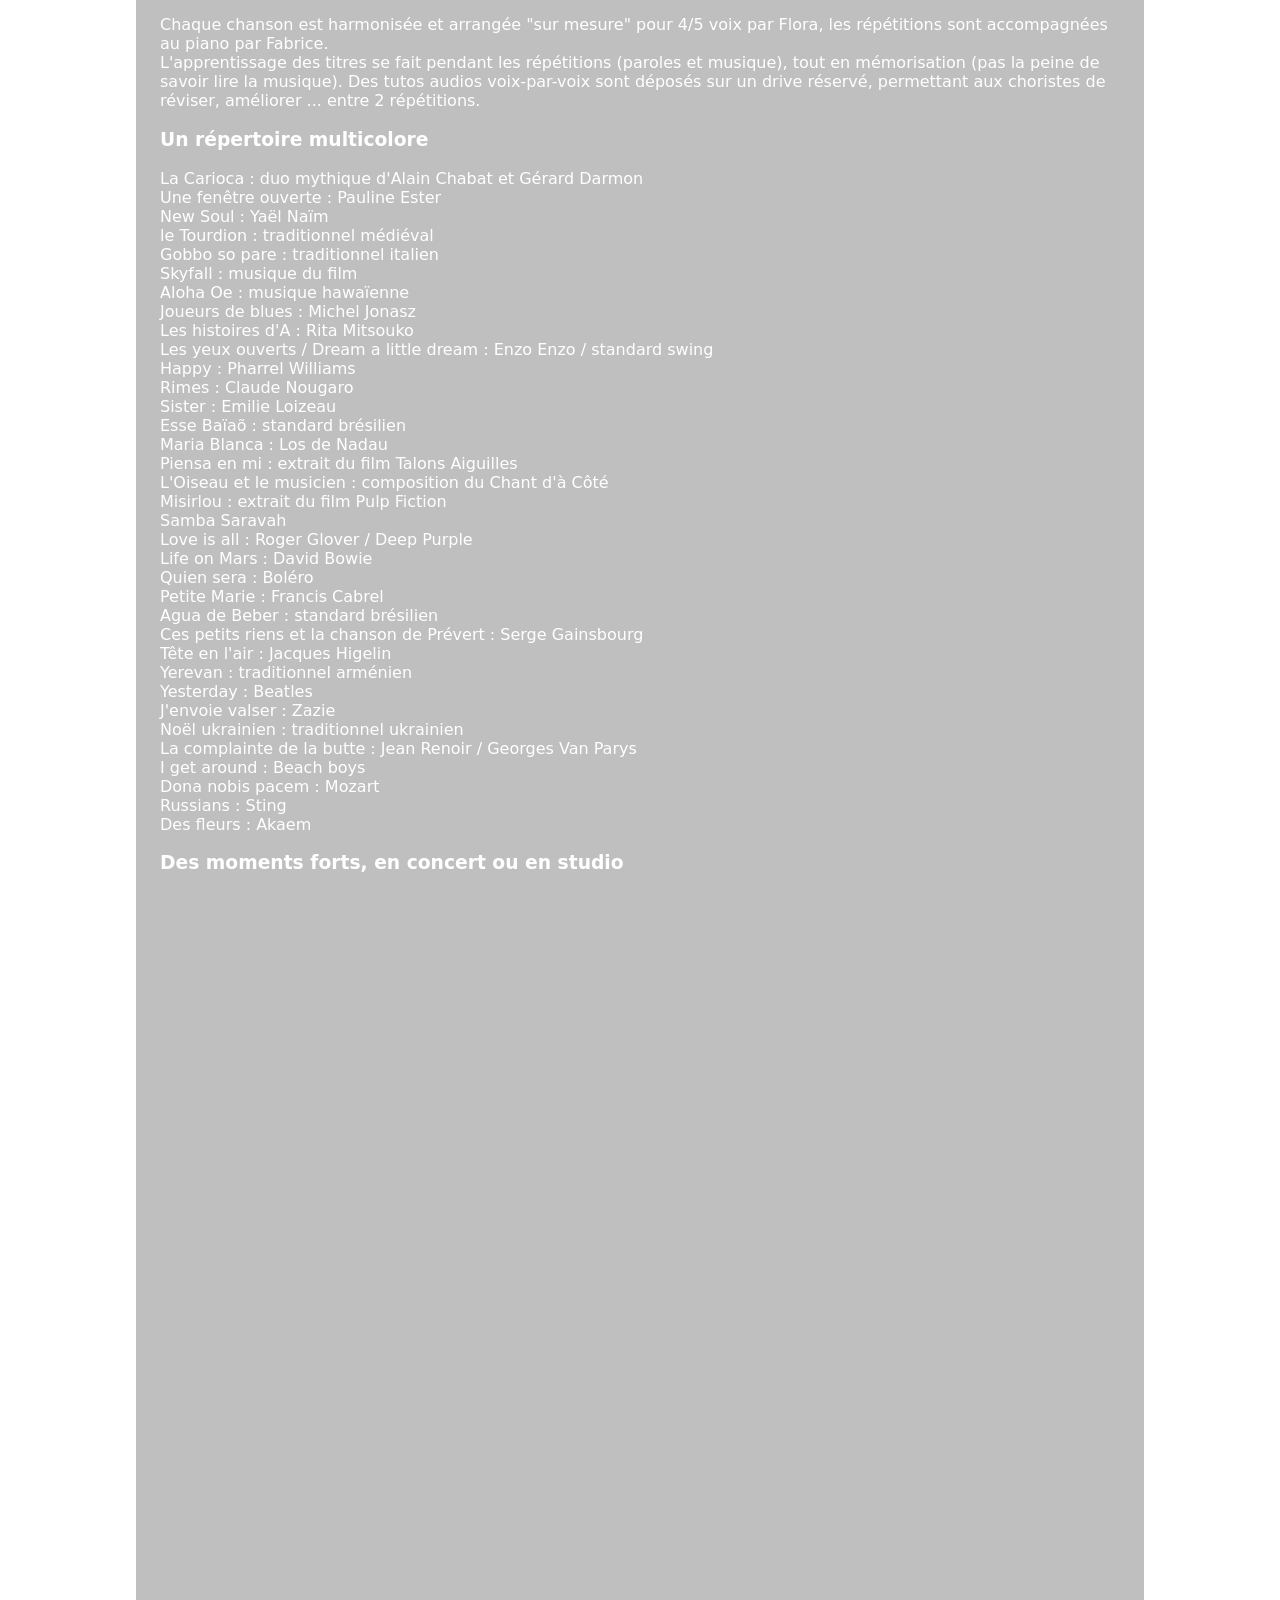
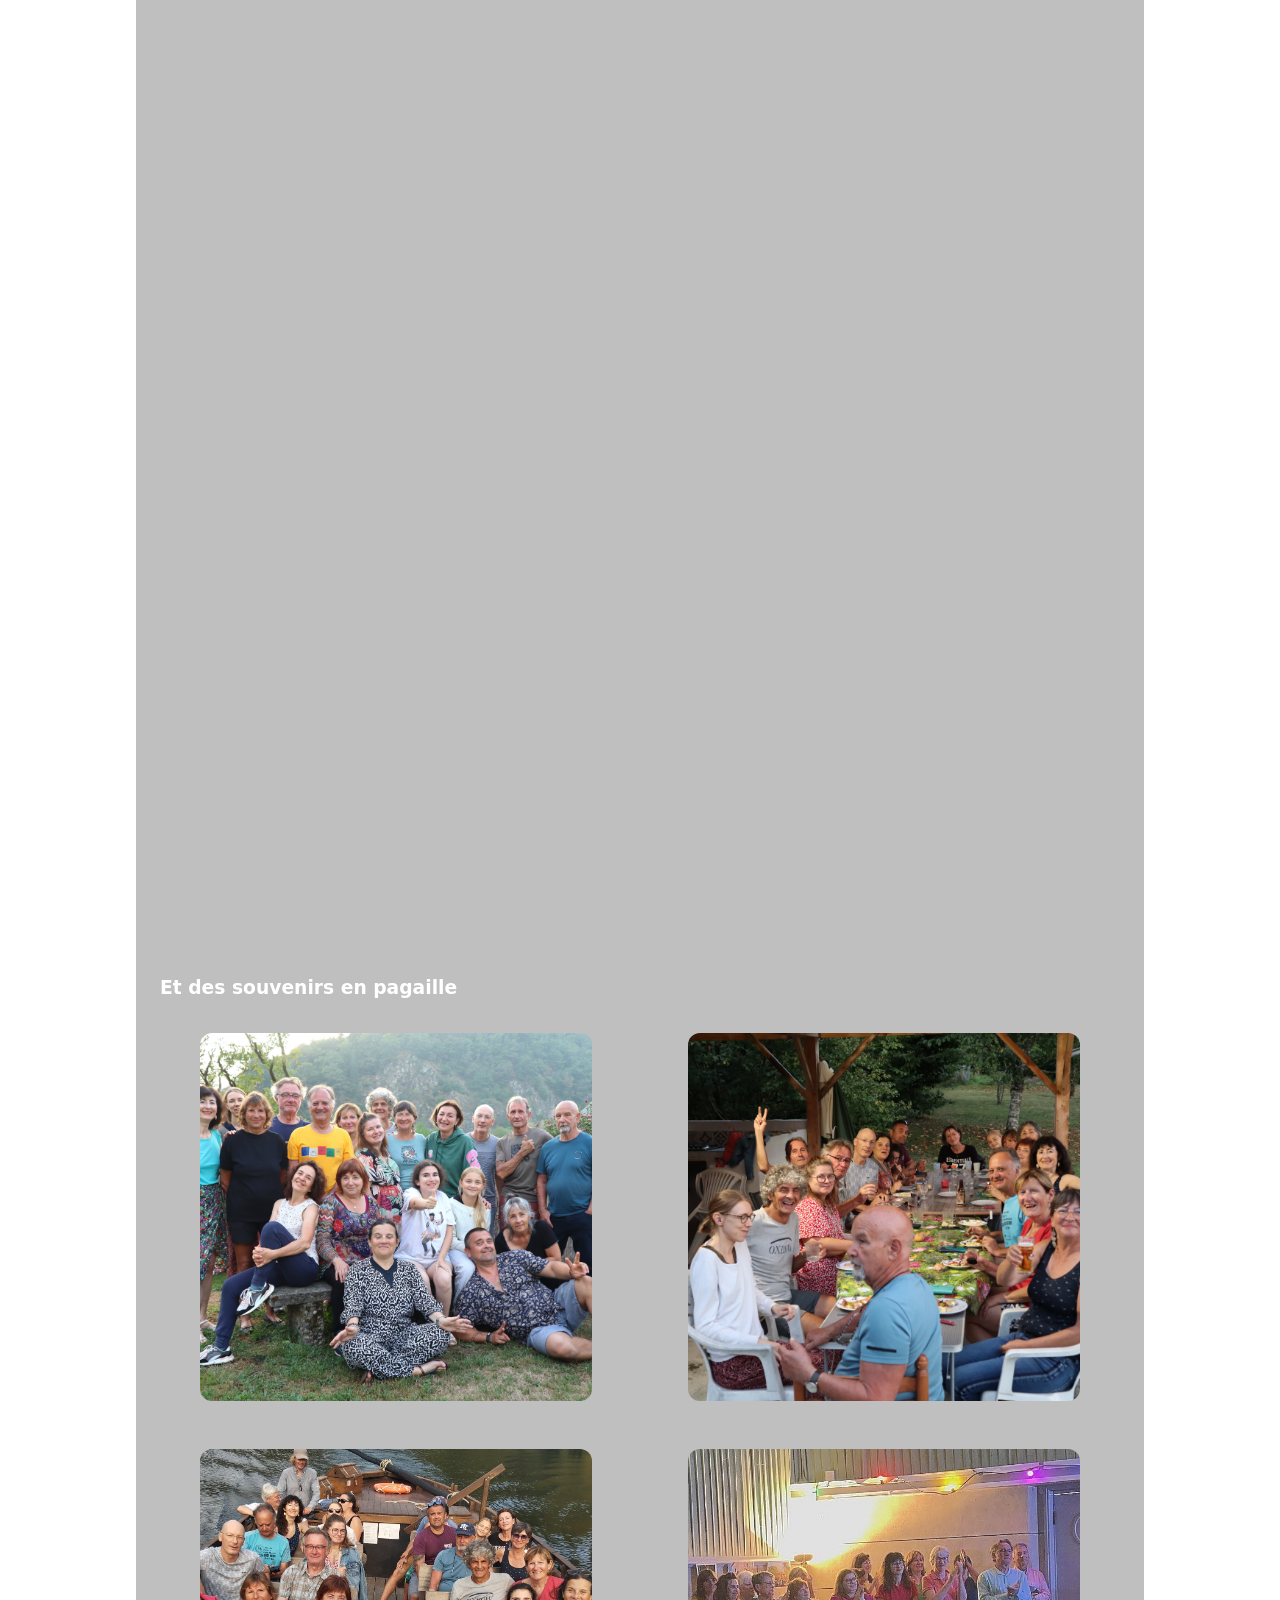
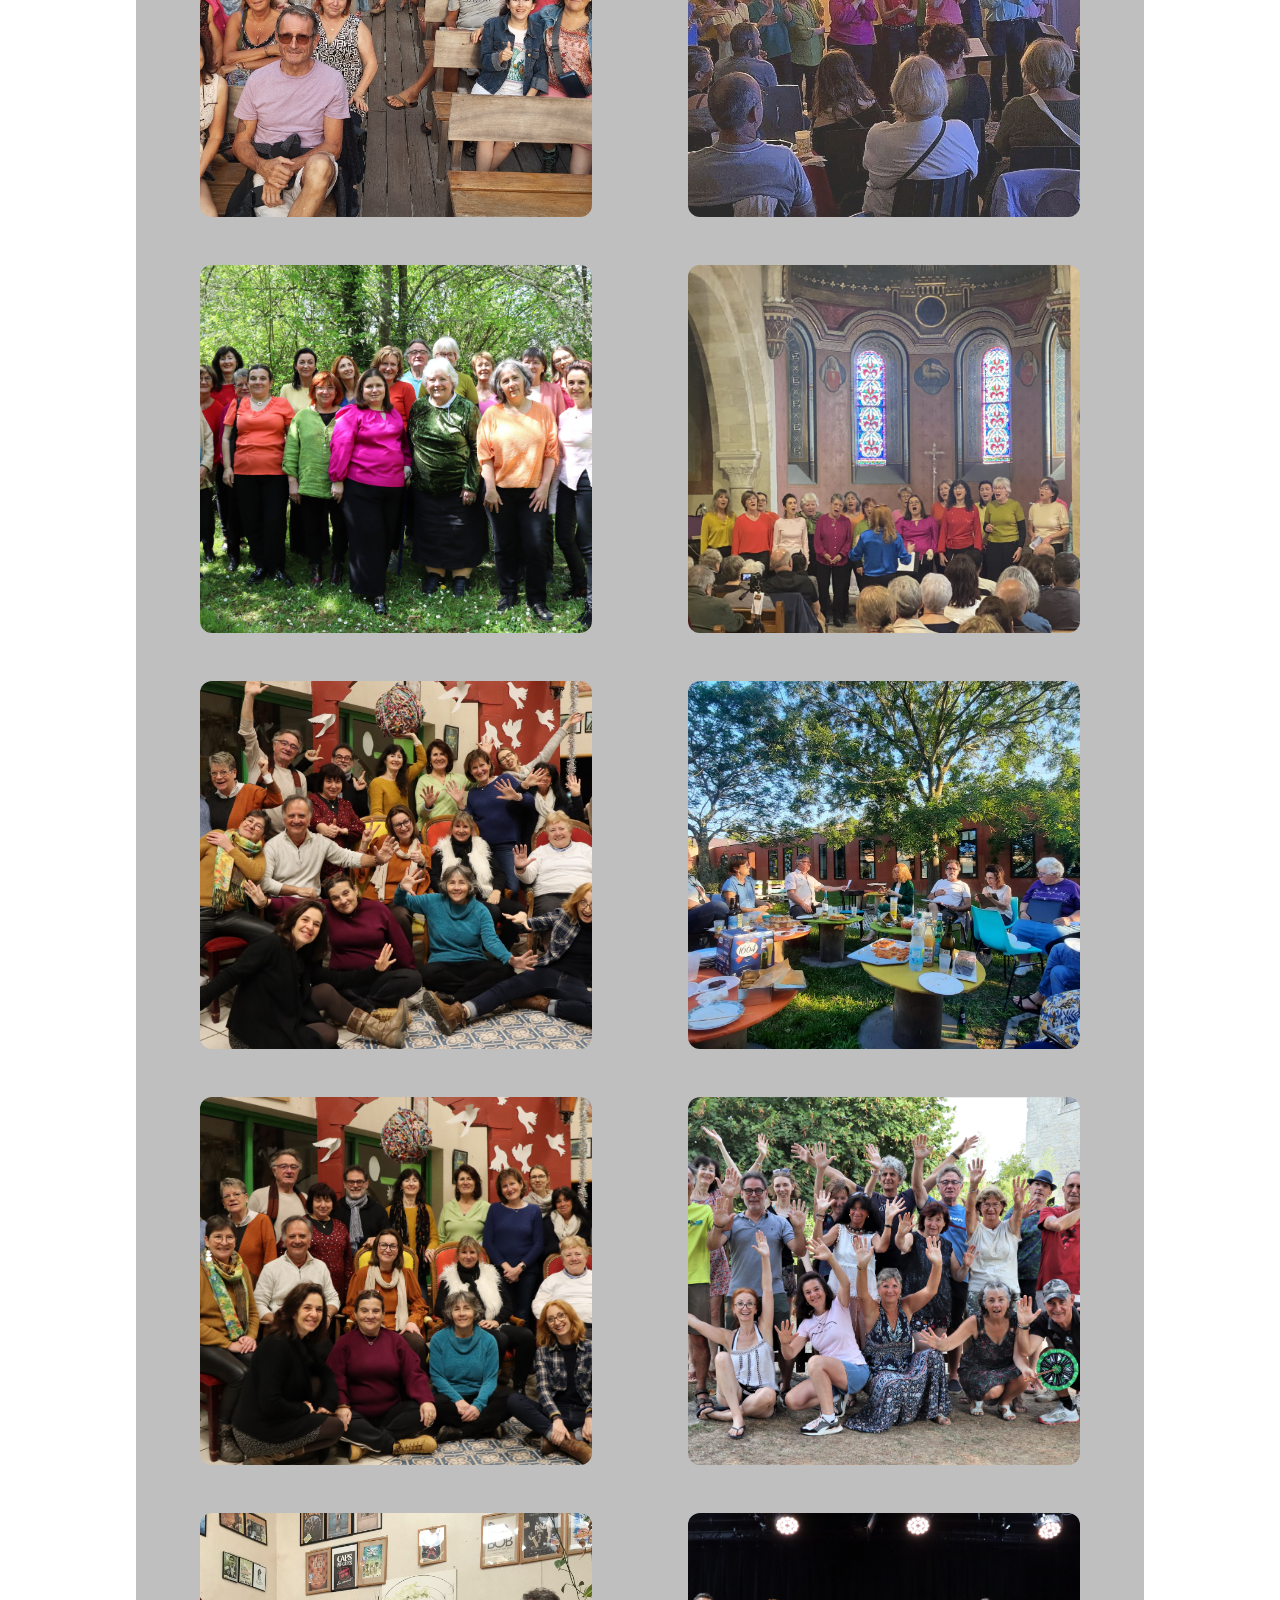
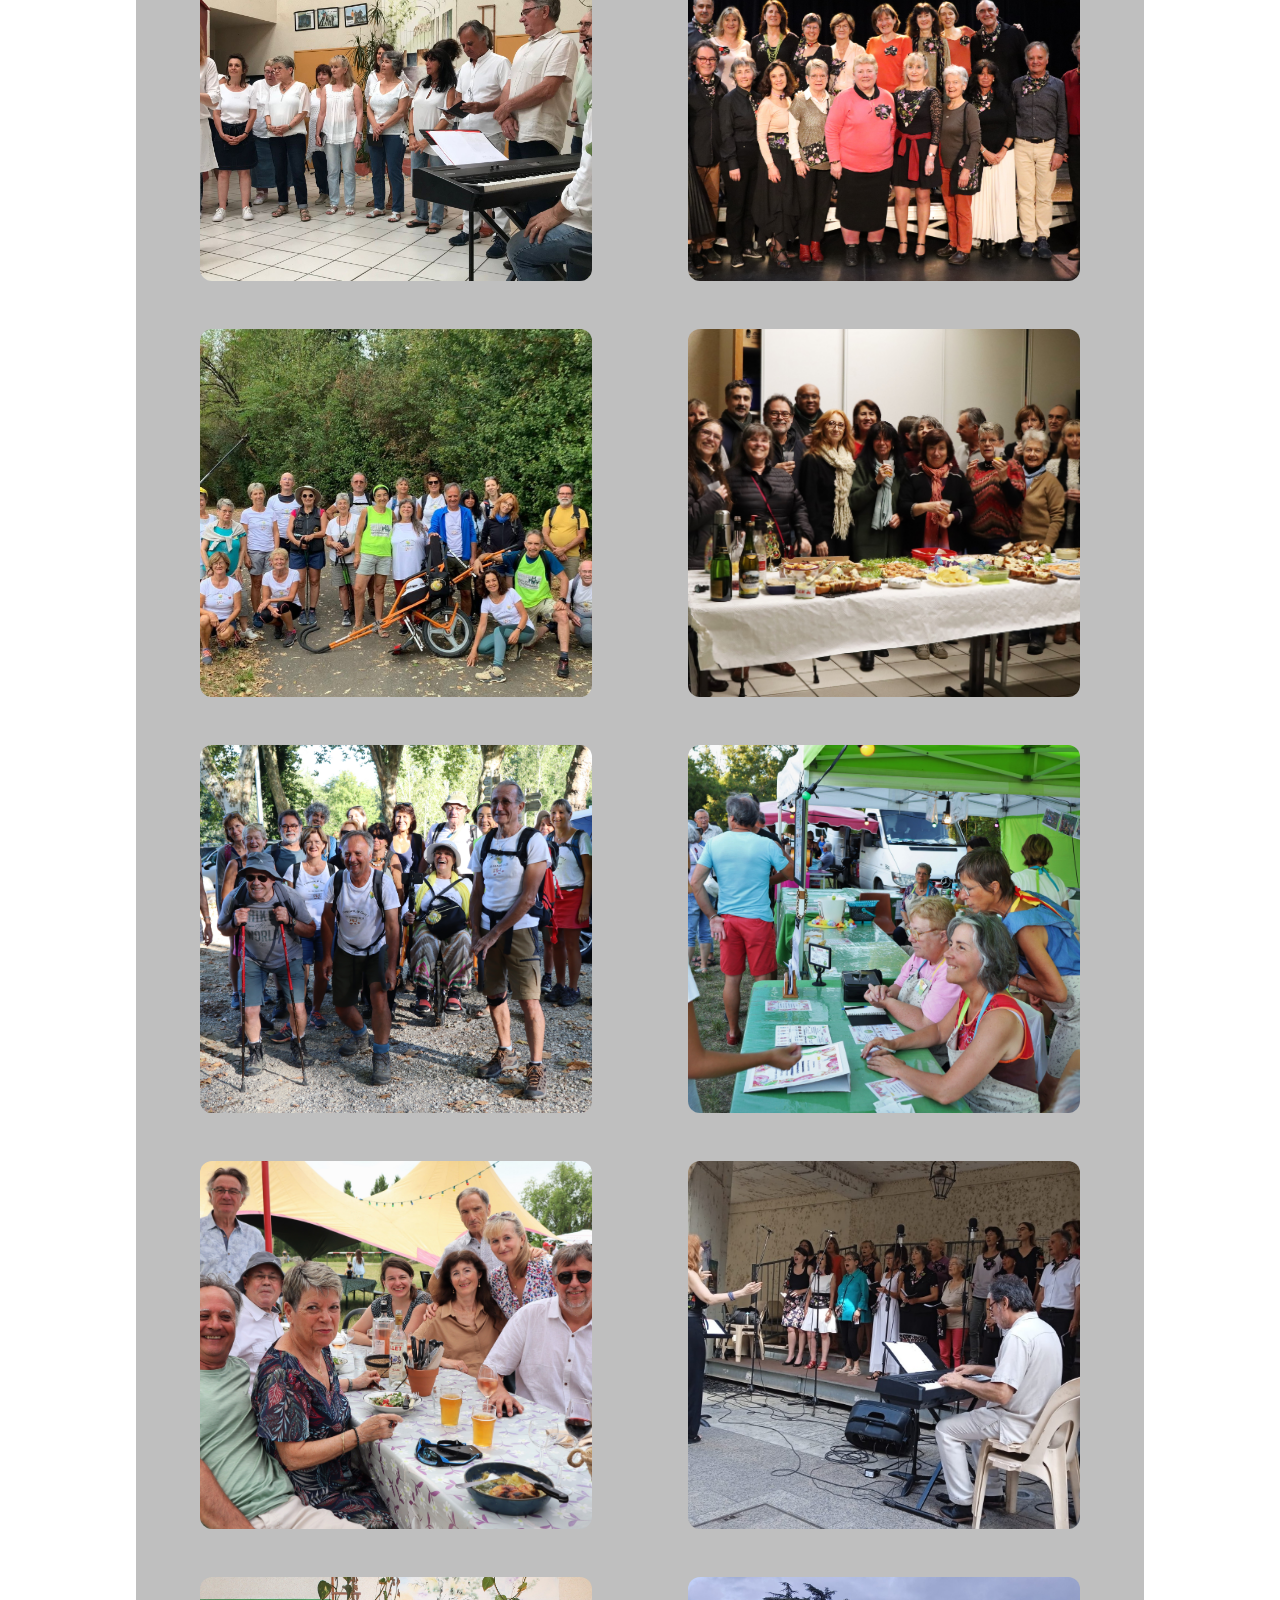
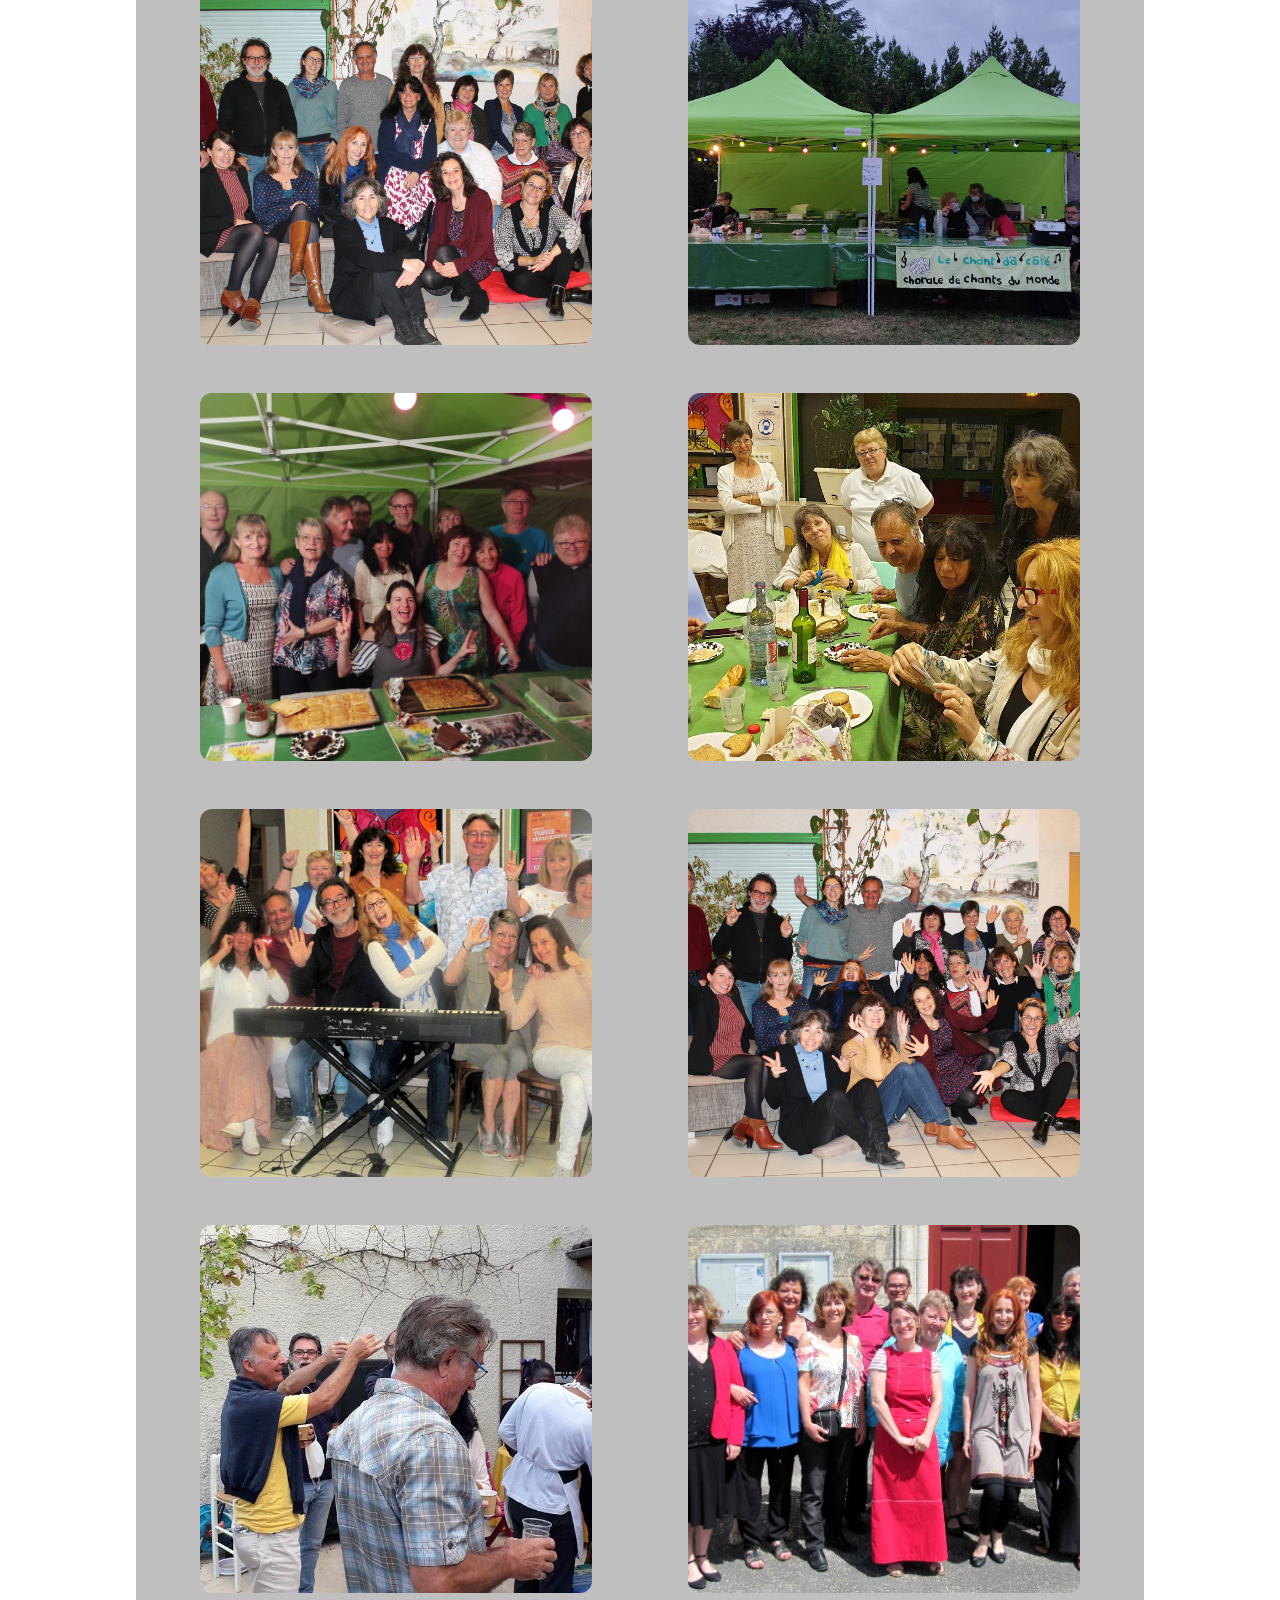
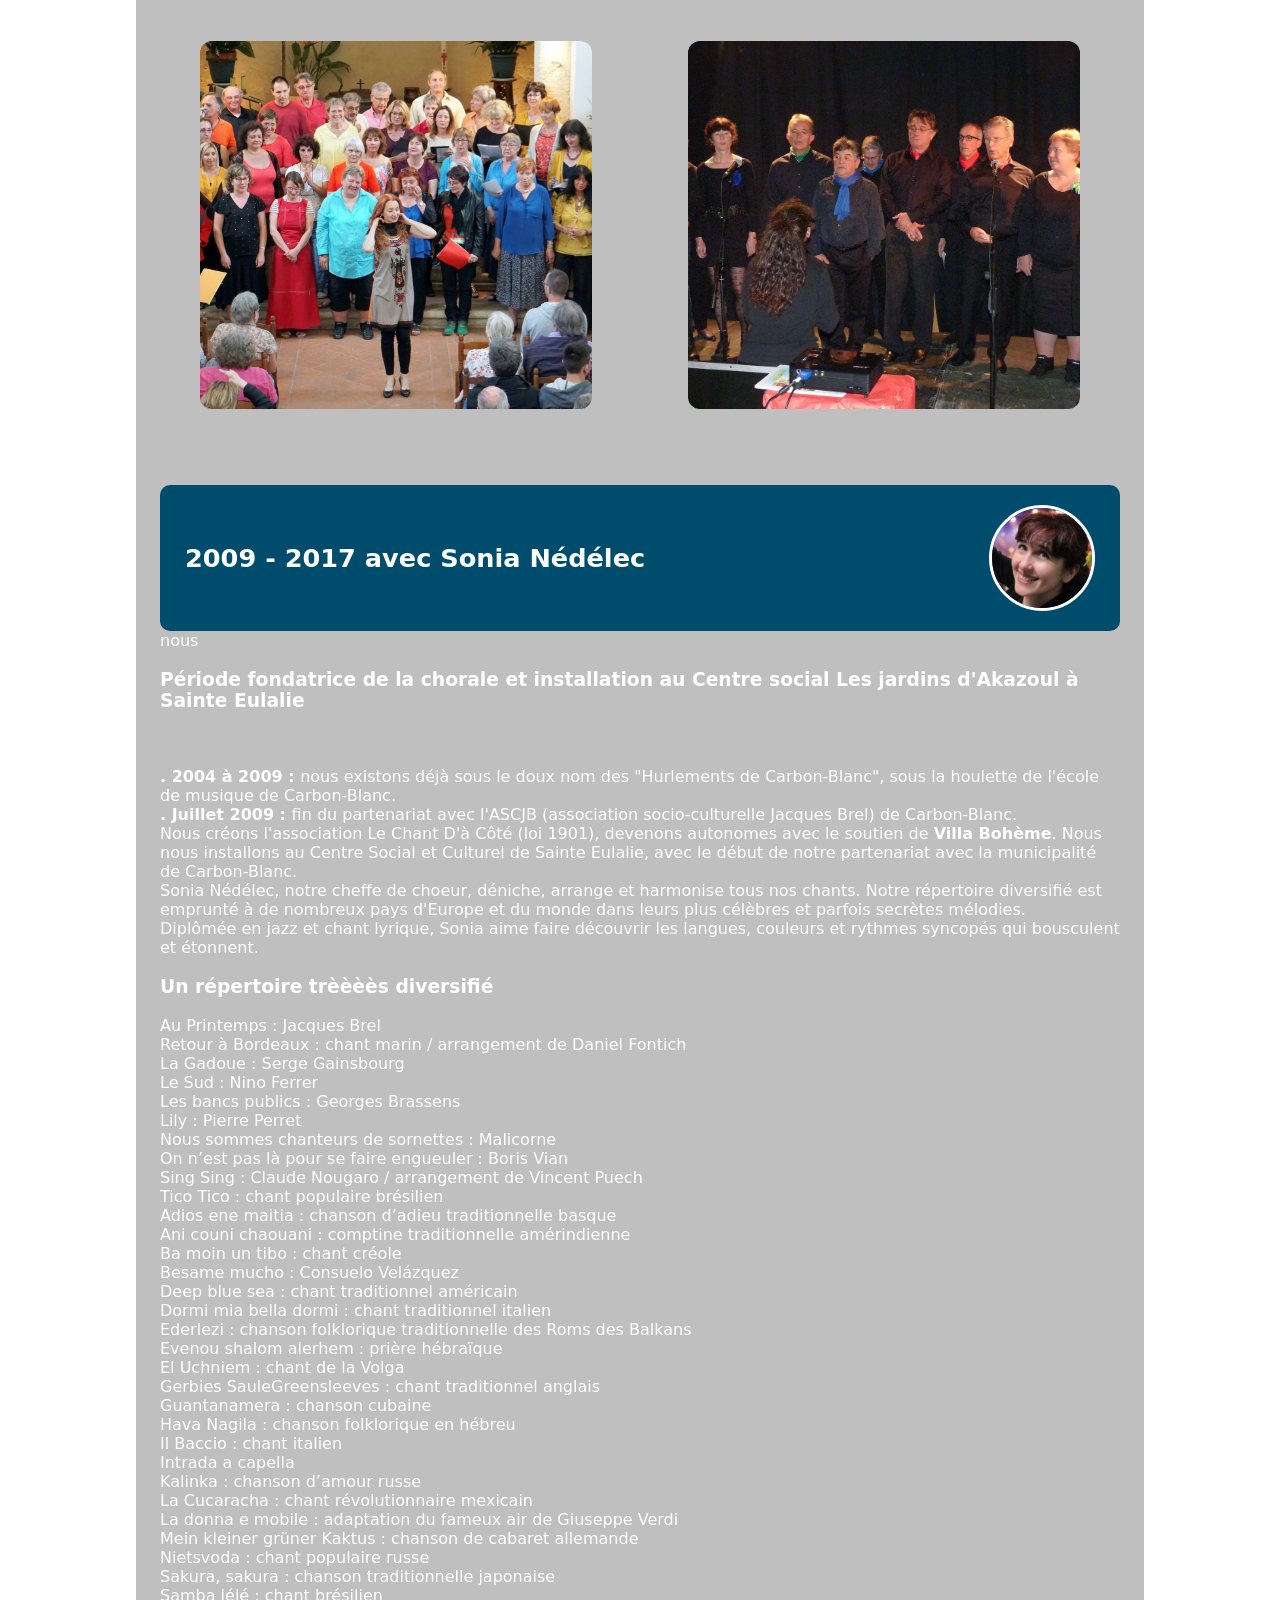
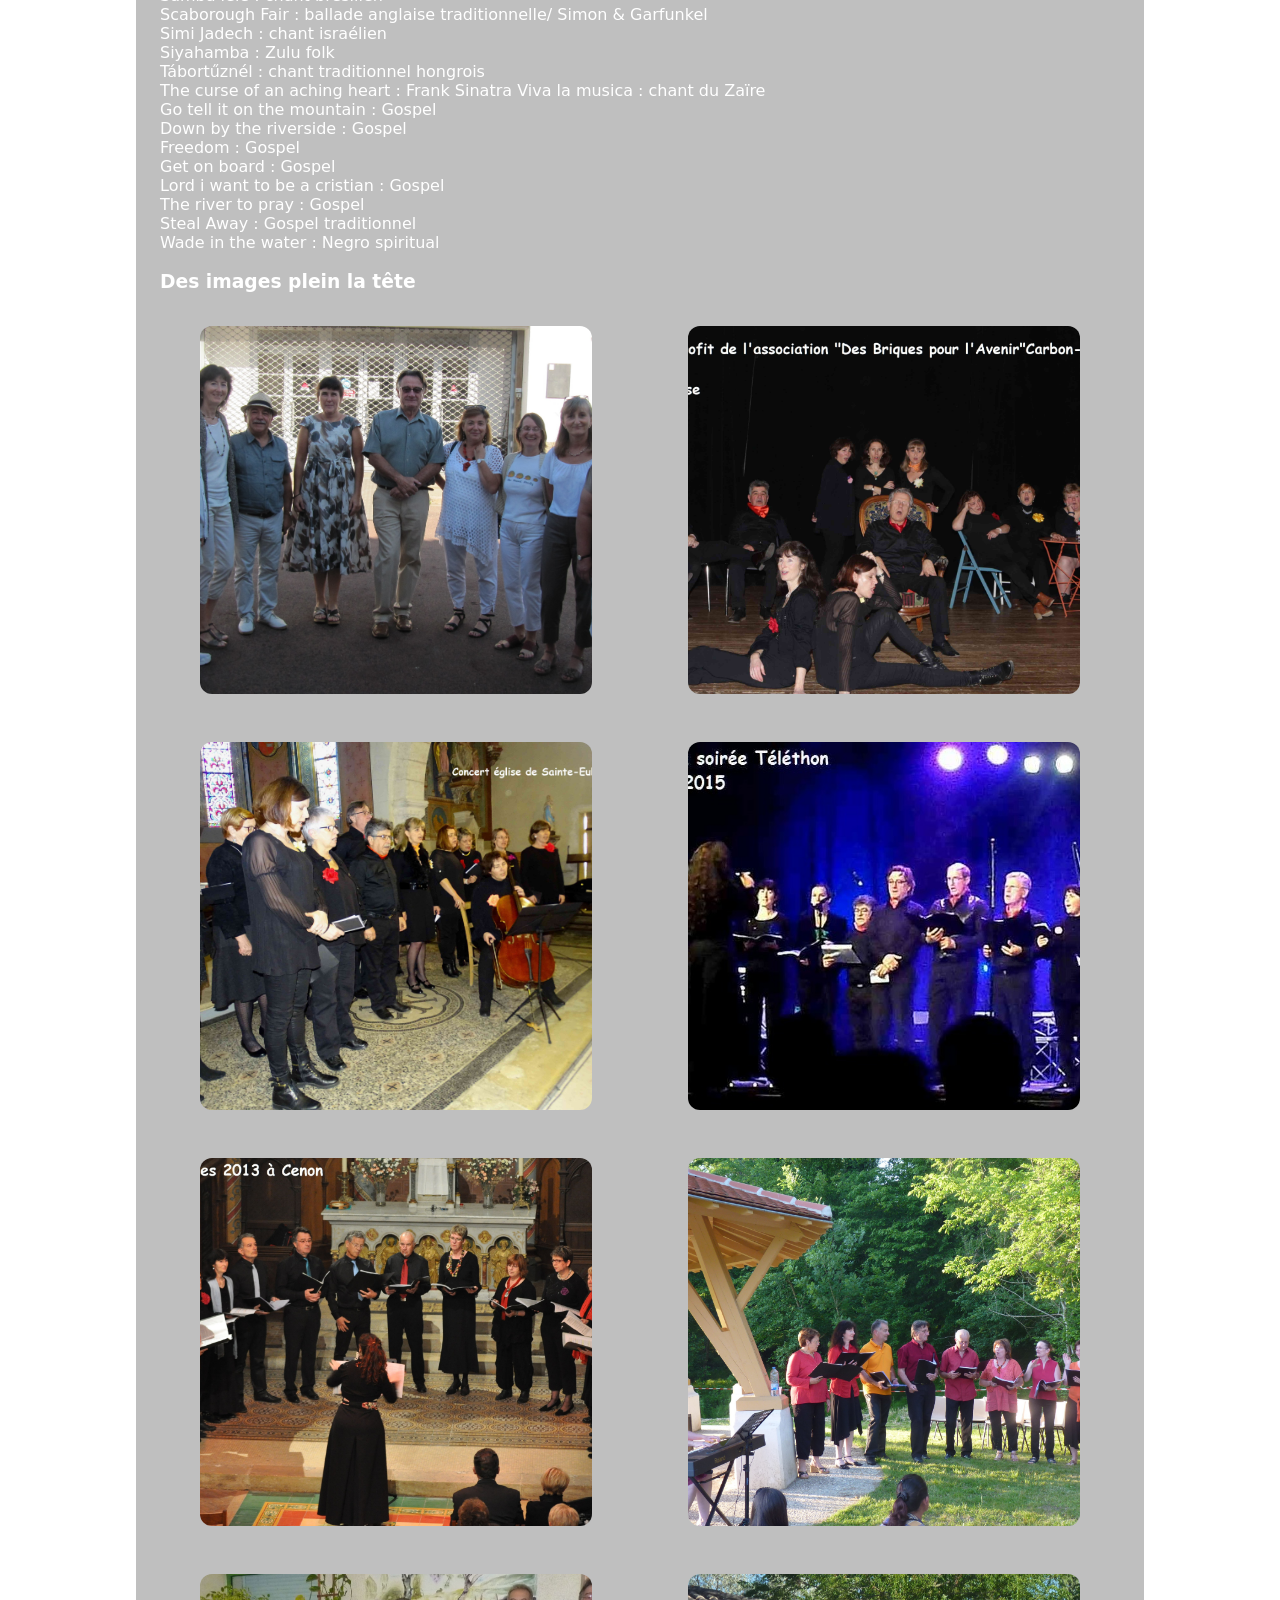
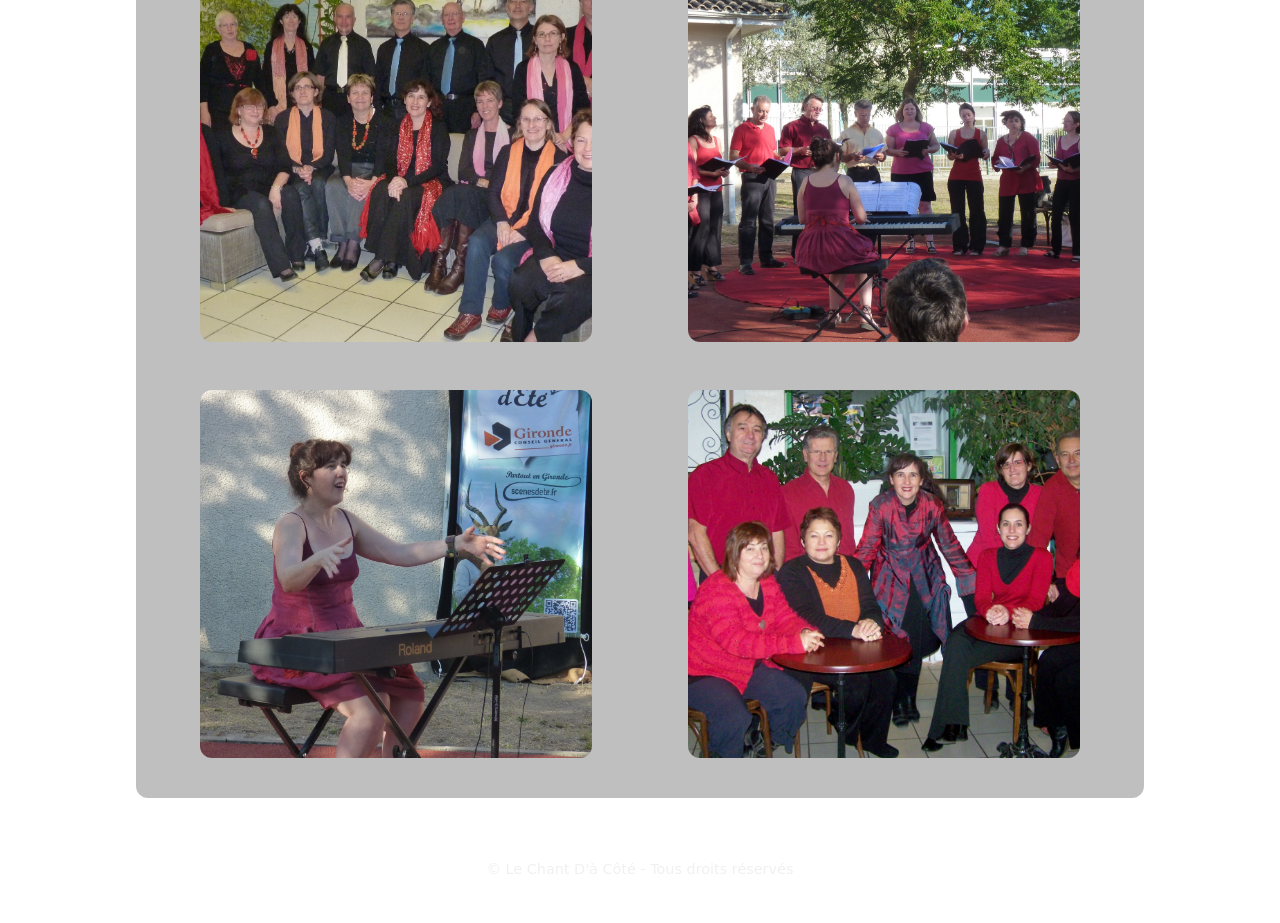
==== commit b4980084: "Add files via upload" ====
--- a/activites.html
+++ b/activites.html
@@ -215,11 +215,12 @@
       <img src="photos/2009-2017/sonia.png" alt="Sonia Nédélec">
     </div>    
     <article class="activity-period" id="periode-2009">
-
+nous
       <h3><strong>Période fondatrice de la chorale et installation au Centre social Les jardins d'Akazoul à Sainte Eulalie</strong></h3>
       <br>
       <br><strong> . 2004 à 2009 : </strong>nous existons déjà sous le doux nom des "Hurlements de Carbon-Blanc", sous la houlette de l'école de musique de Carbon-Blanc.
-      <br><strong> . Juillet 2009 : </strong>création de l'association Le Chant D'à Côté (loi 1901) et installation au Centre Social et Culturel de Sainte Eulalie, avec le début de notre partenariat avec la municipalité de Carbon-Blanc.
+      <br><strong> . Juillet 2009 : </strong>fin du partenariat avec l'ASCJB (association socio-culturelle Jacques Brel) de Carbon-Blanc.
+      <br>Nous créons l'association Le Chant D'à Côté (loi 1901), devenons autonomes avec le soutien de <strong>Villa Bohème</strong>. Nous nous installons au Centre Social et Culturel de Sainte Eulalie, avec le début de notre partenariat avec la municipalité de Carbon-Blanc.
       <br> Sonia Nédélec, notre cheffe de choeur, déniche, arrange et harmonise tous nos chants. Notre répertoire diversifié est emprunté à de nombreux pays d'Europe et du monde dans leurs plus célèbres et parfois secrètes mélodies.
       <br> Diplômée en jazz et chant lyrique, Sonia aime faire découvrir les langues, couleurs et rythmes syncopés qui bousculent et étonnent.
 
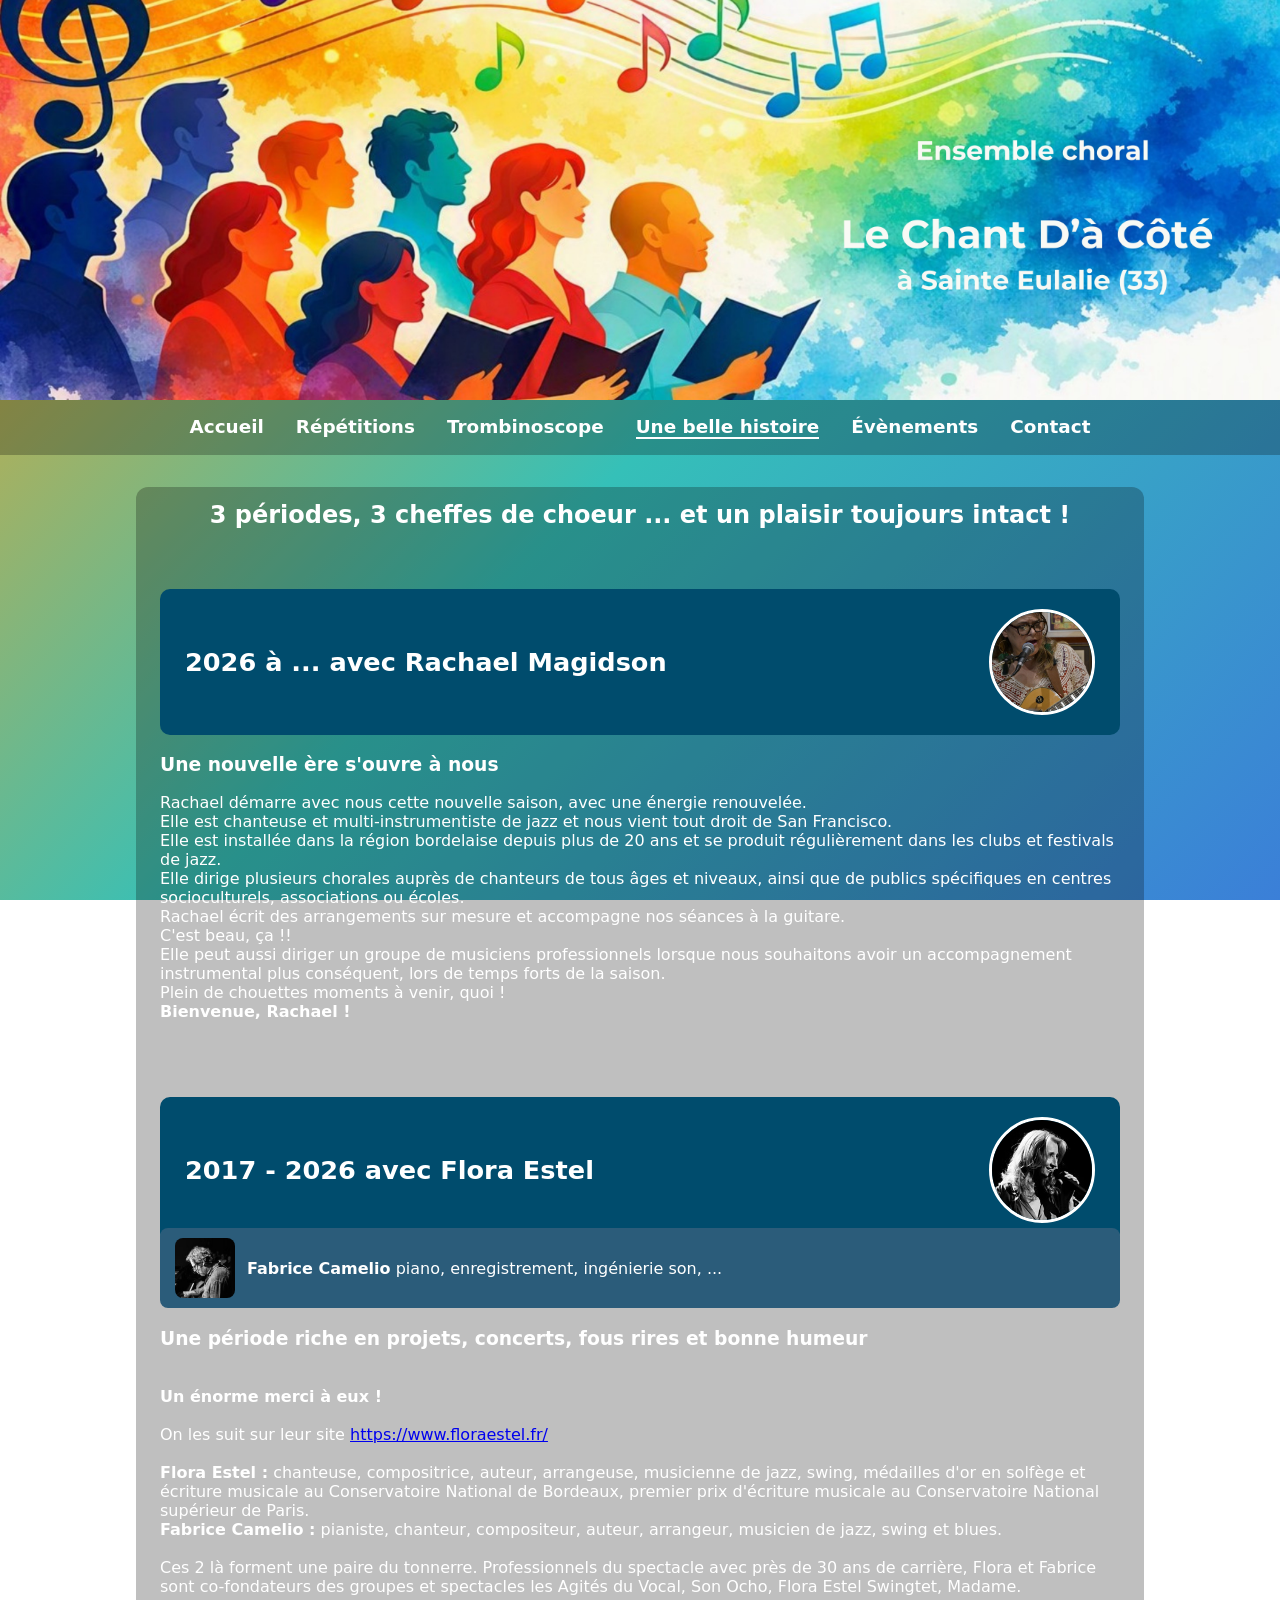
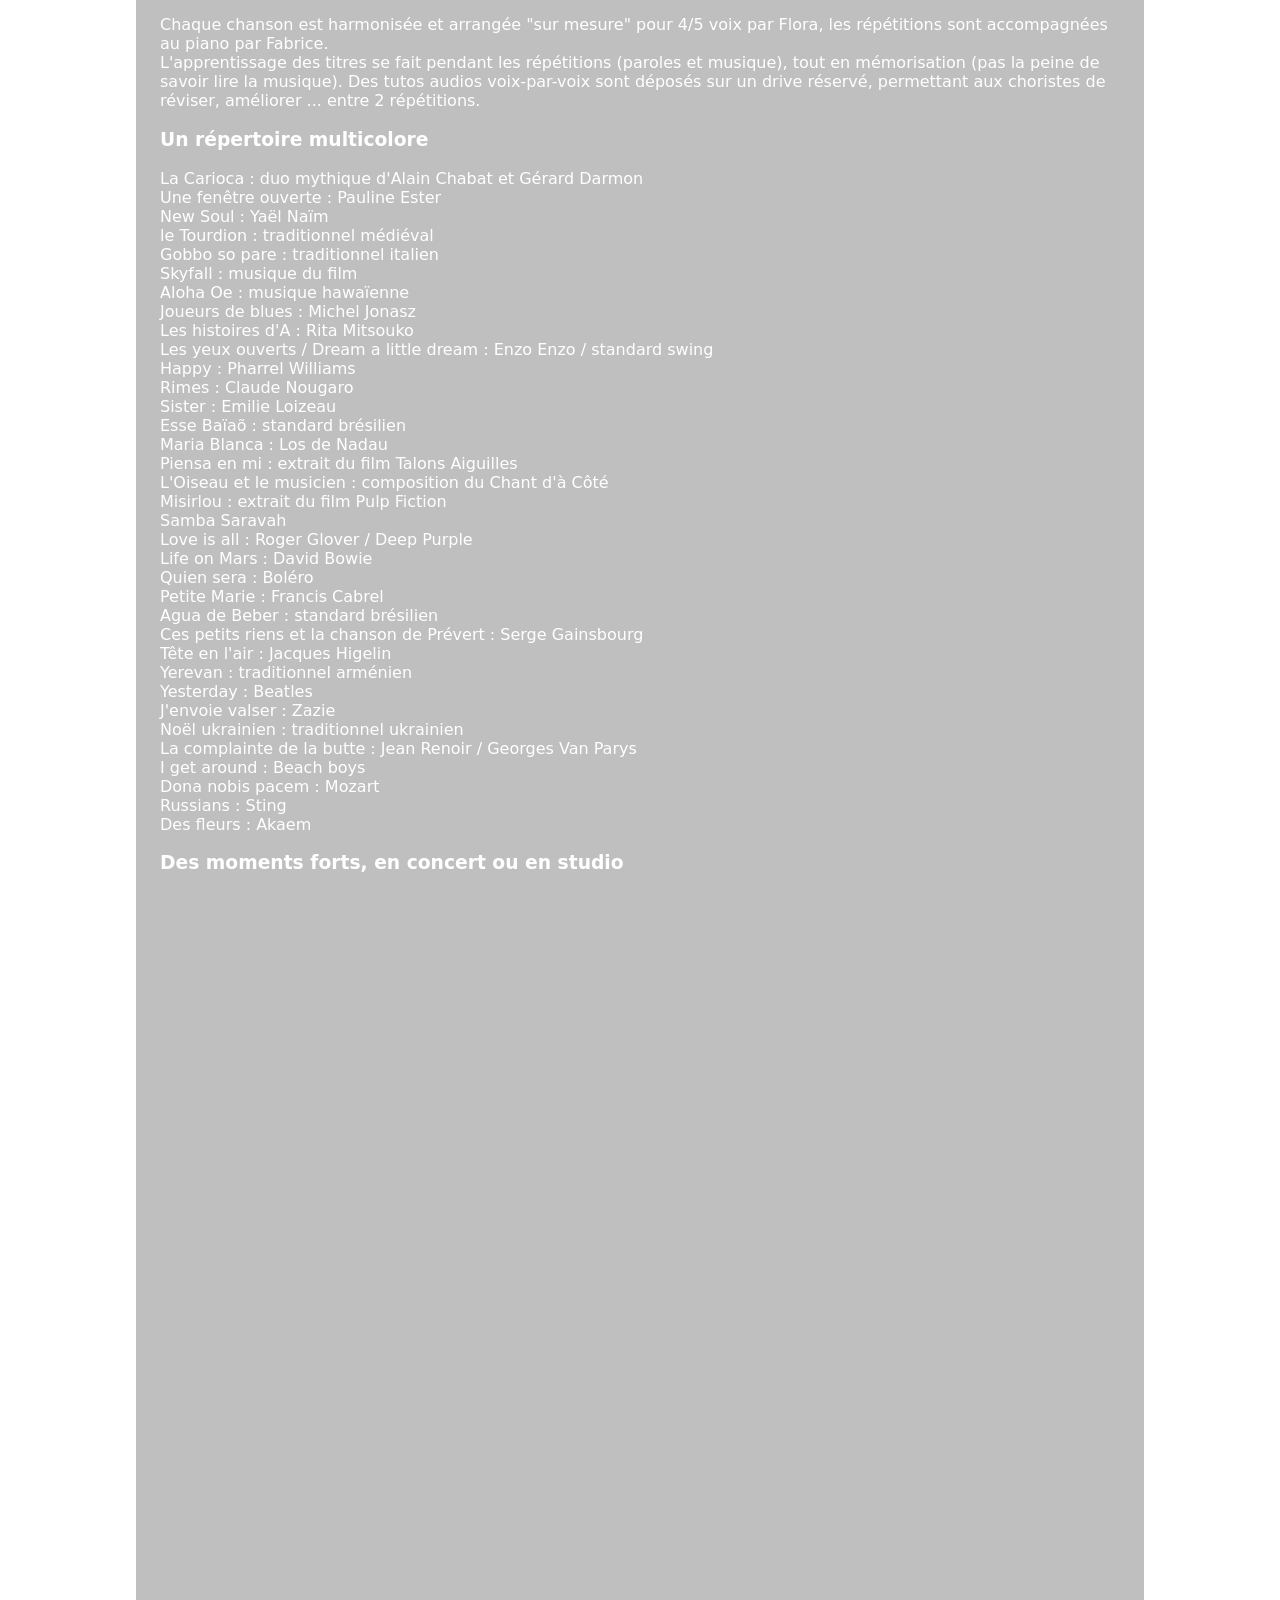
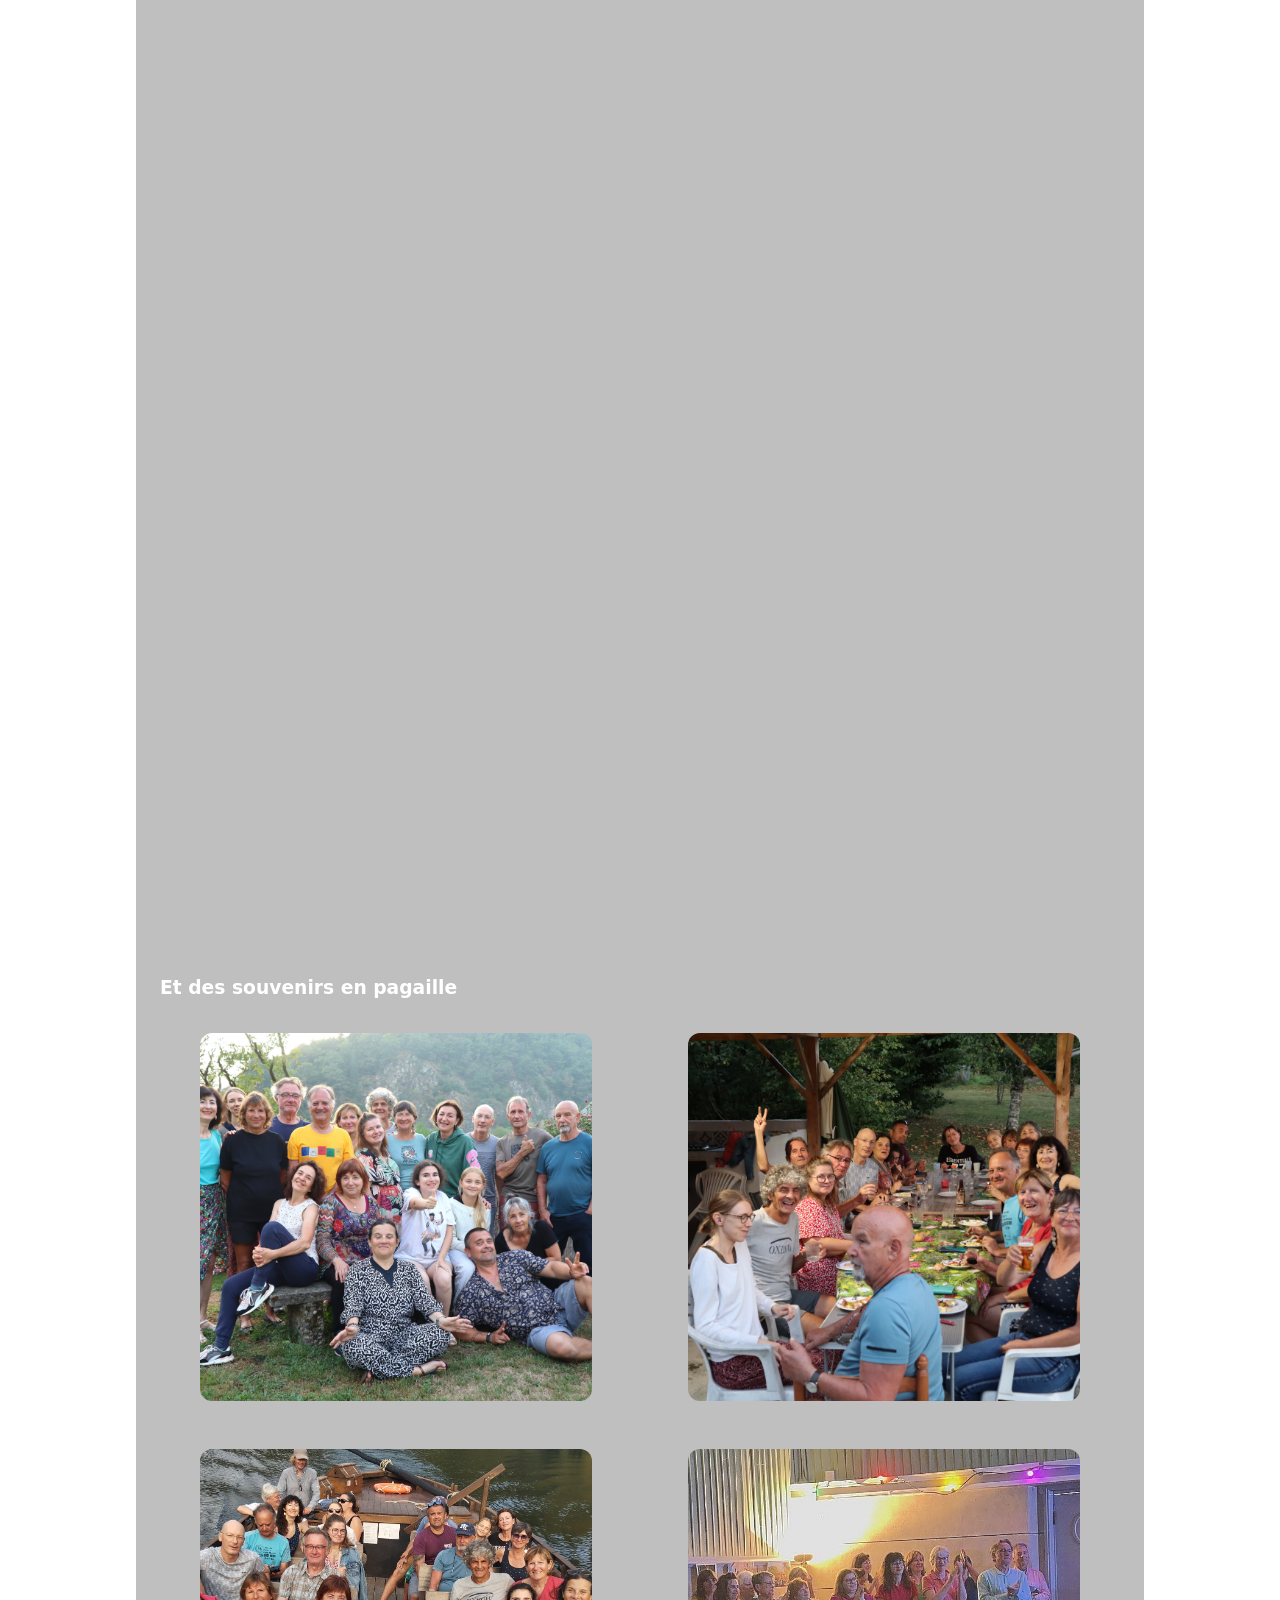
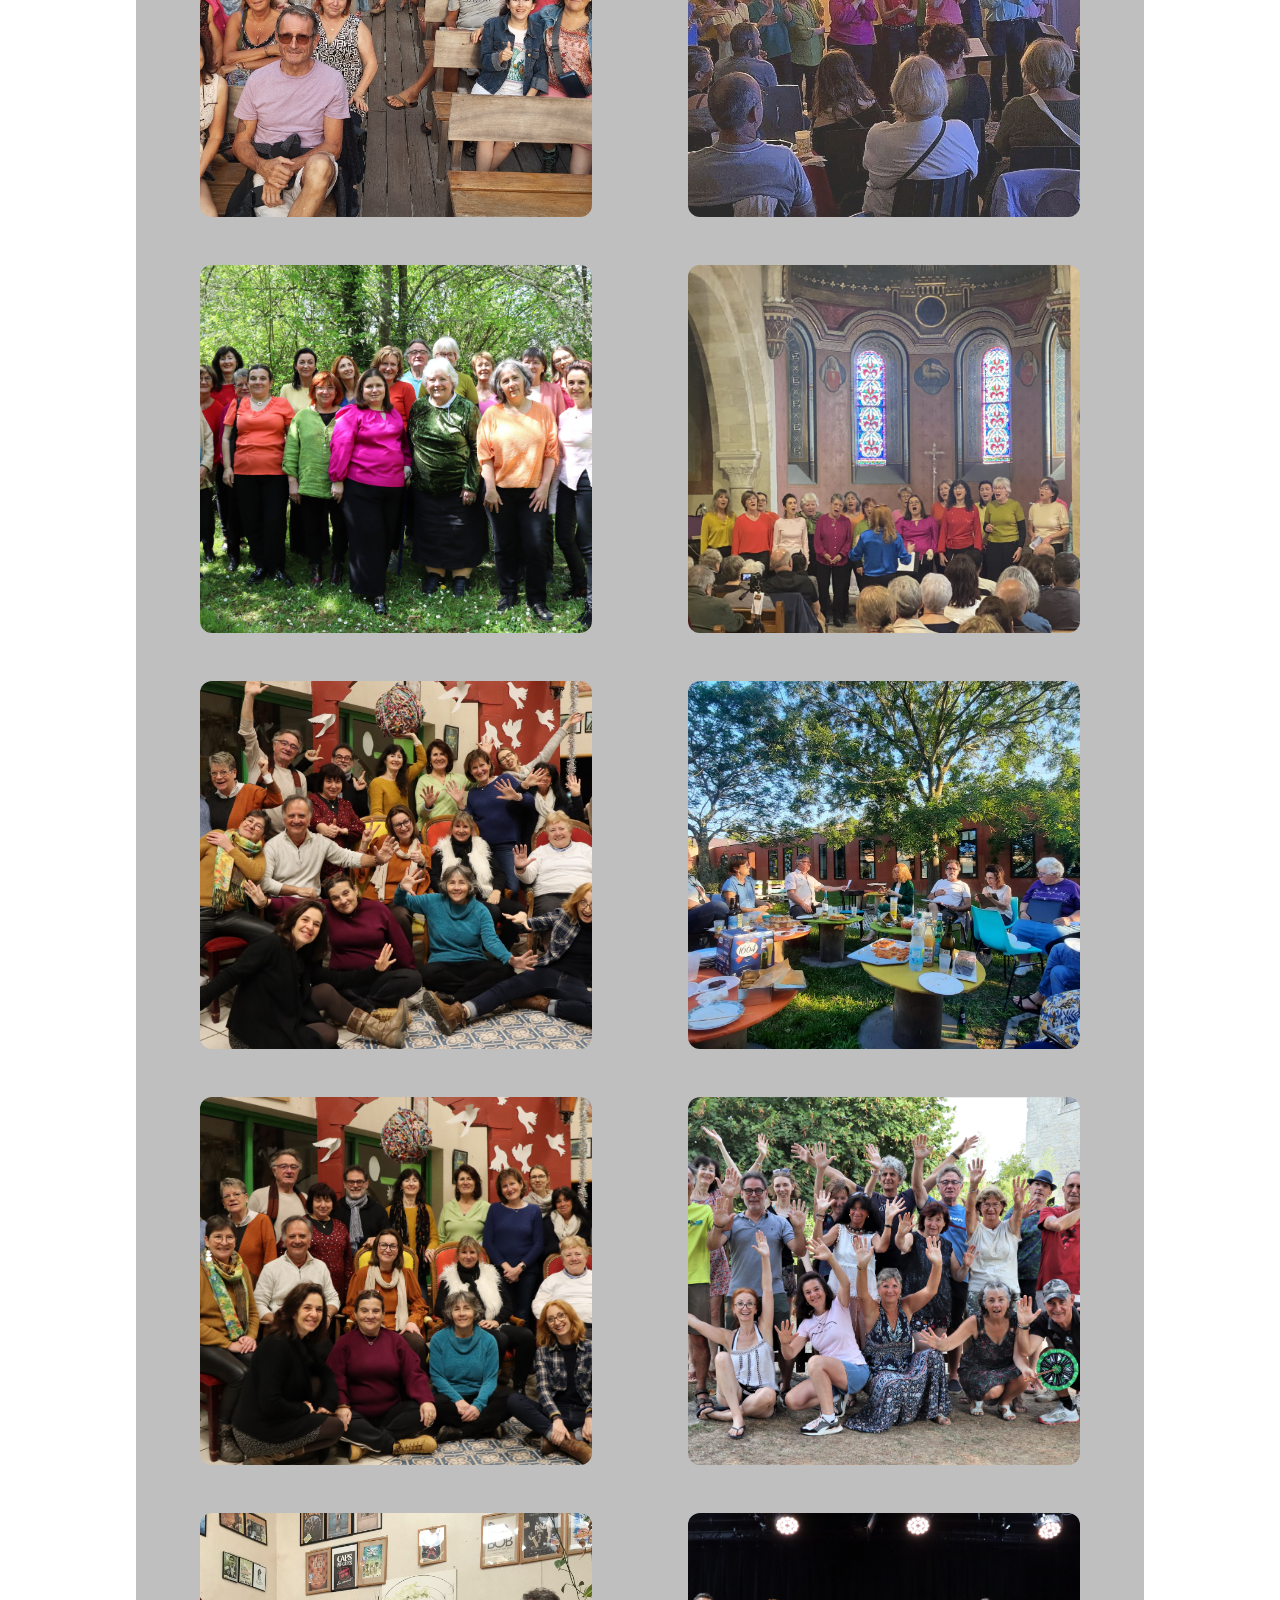
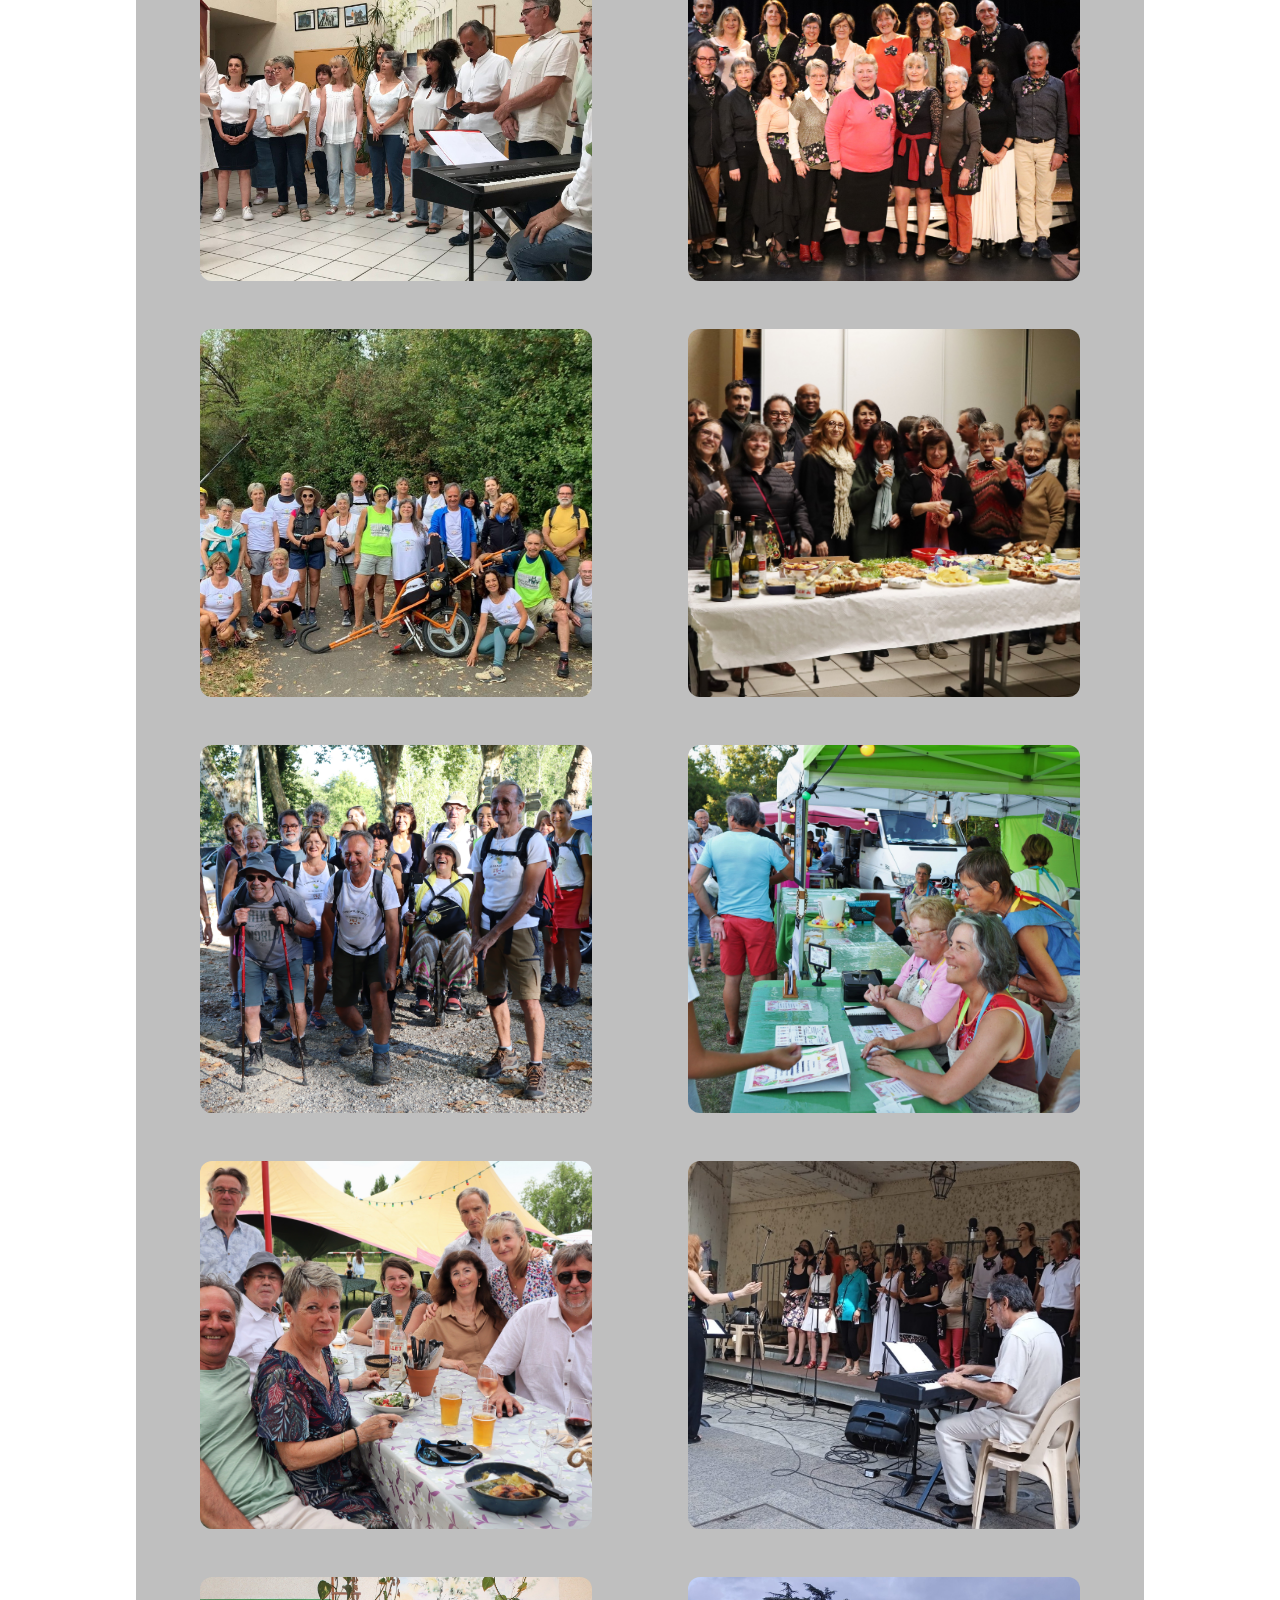
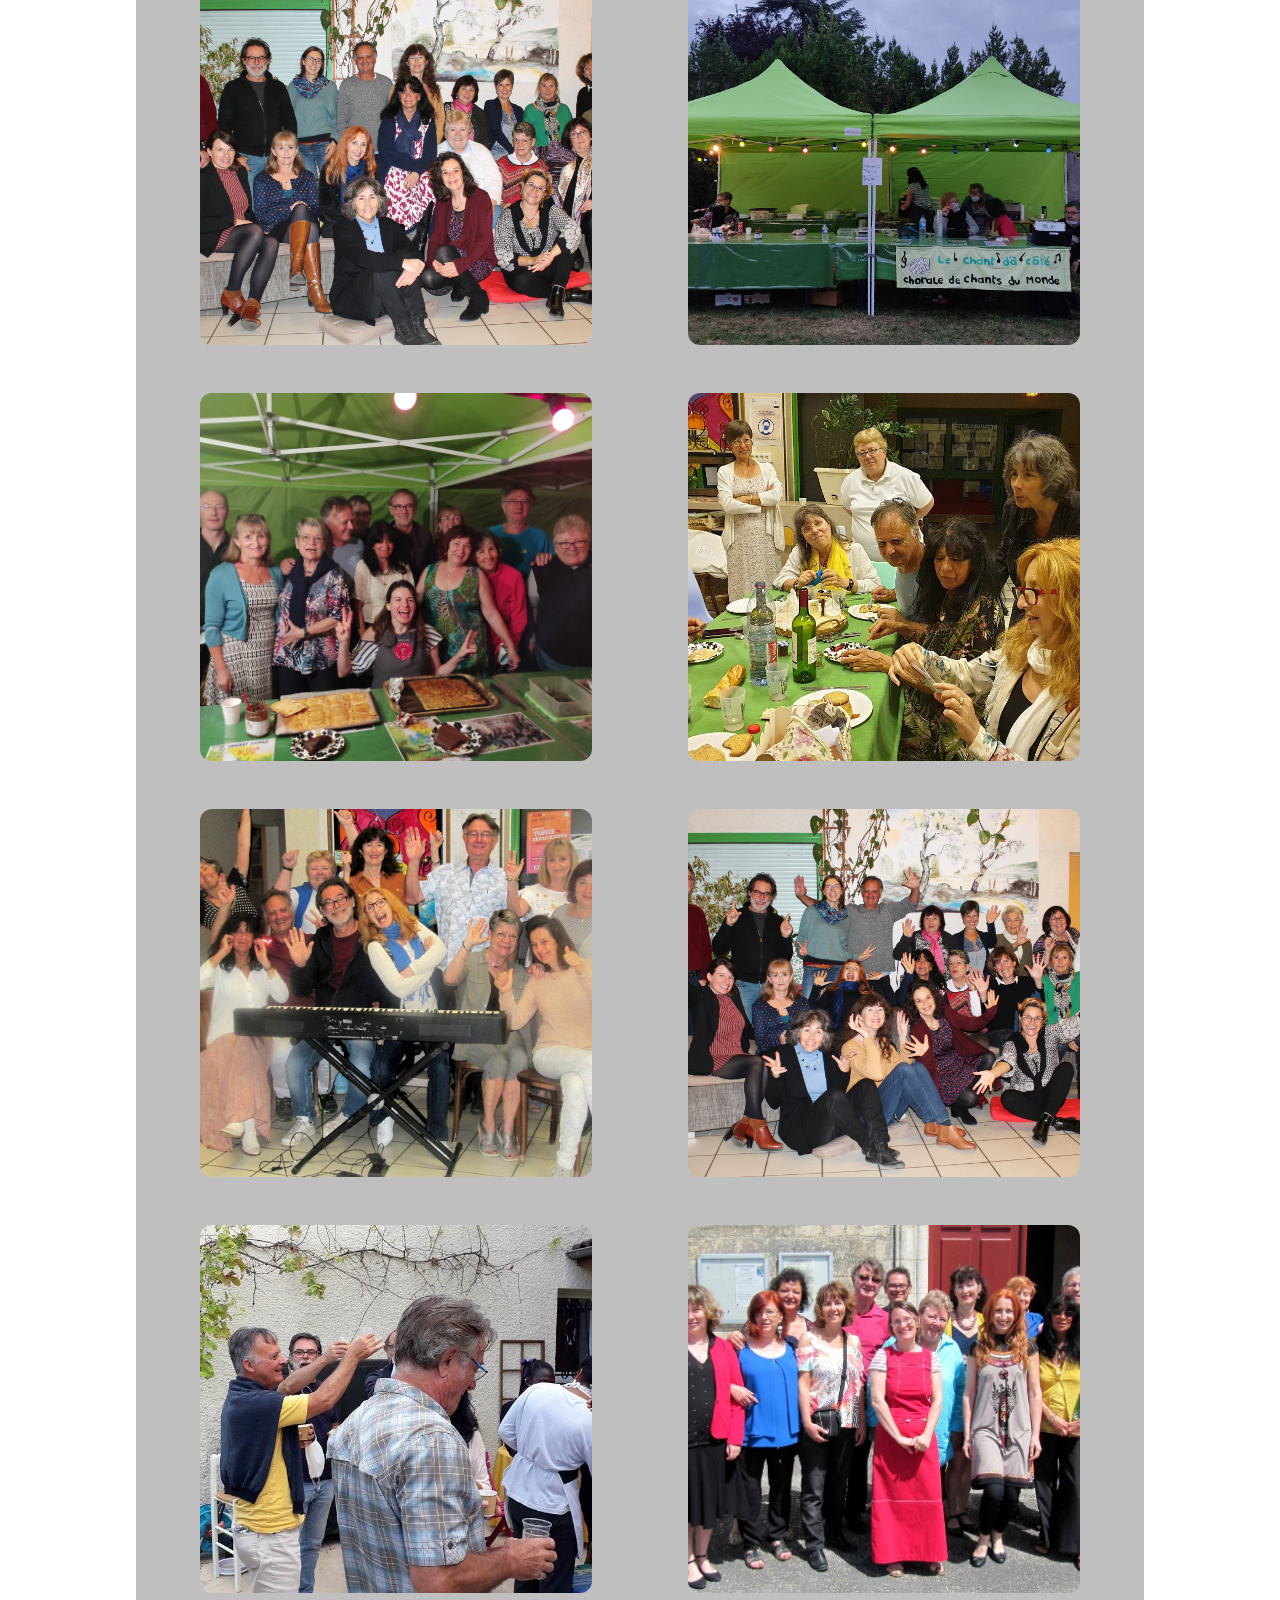
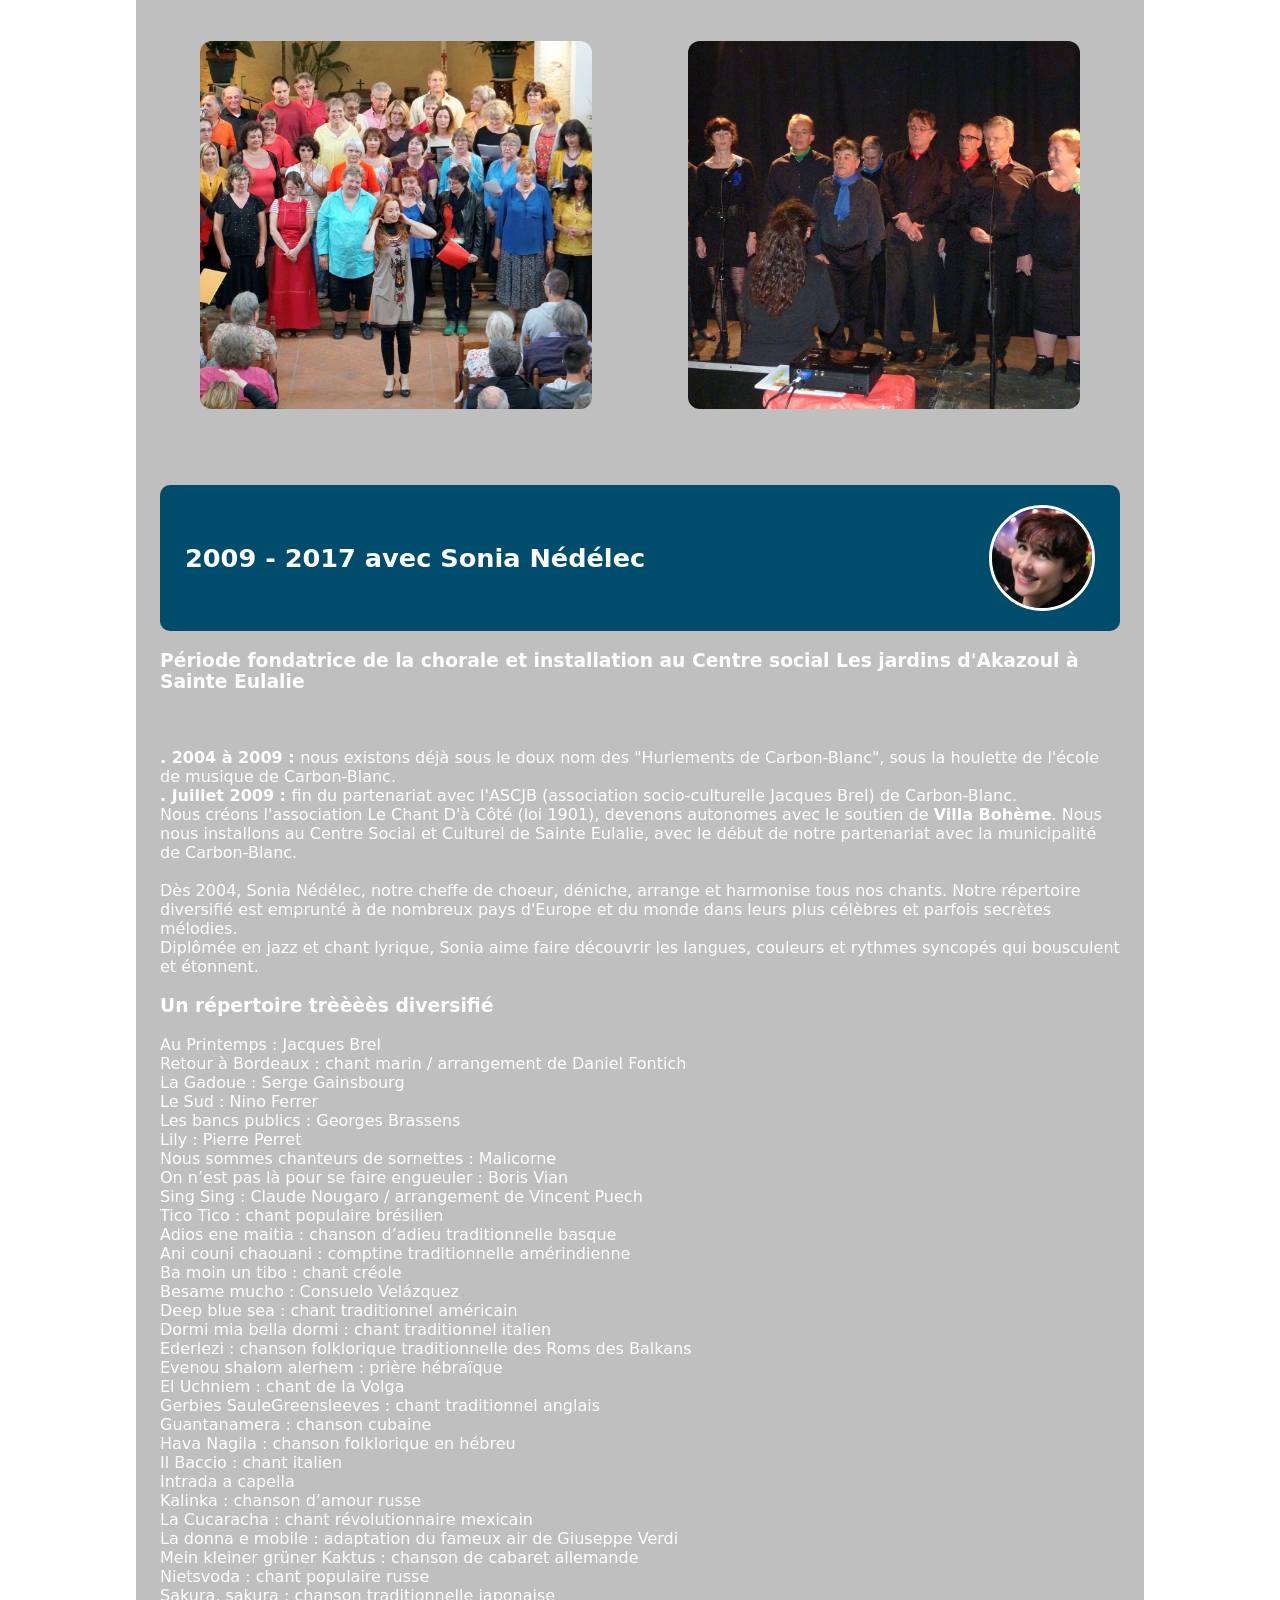
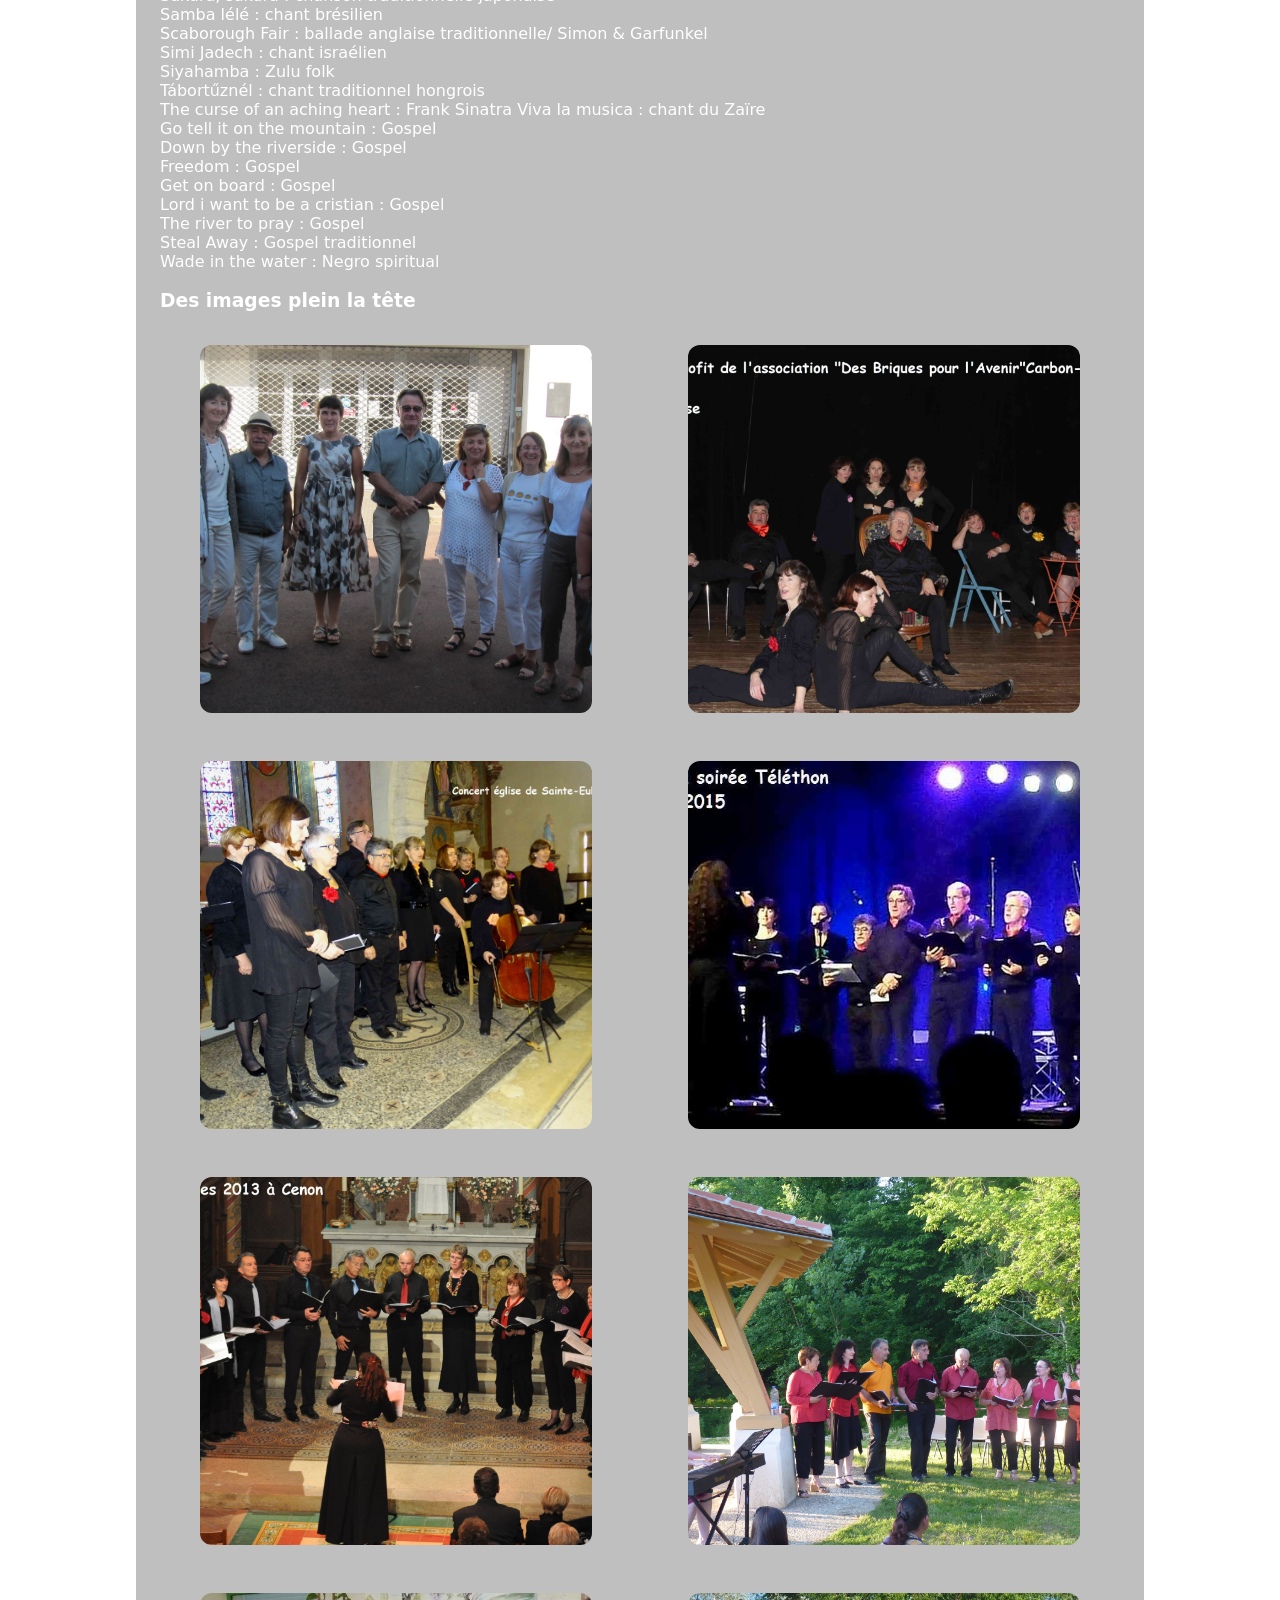
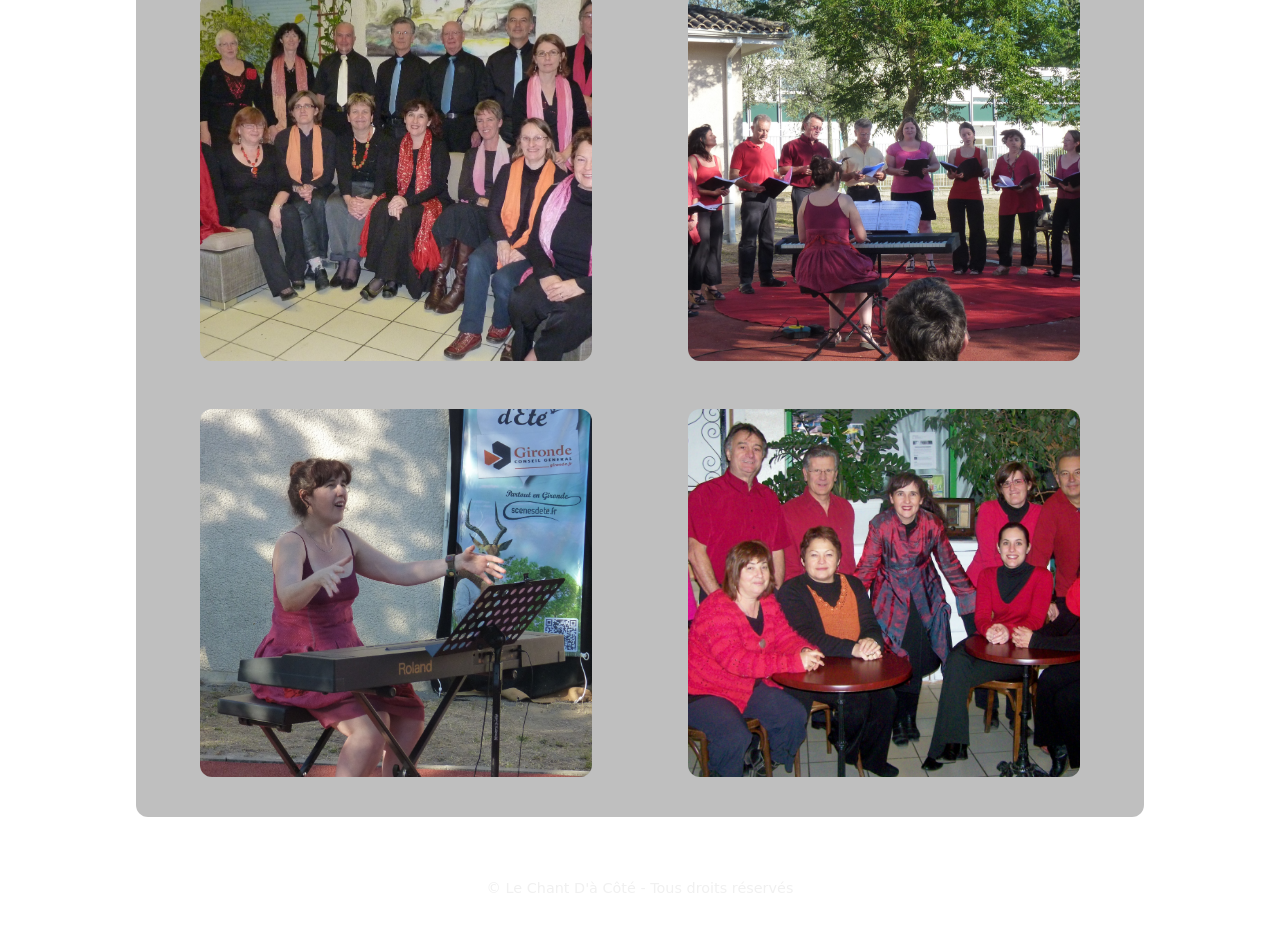
==== commit 62026fa4: "Add files via upload" ====
--- a/activites.html
+++ b/activites.html
@@ -215,13 +215,13 @@
       <img src="photos/2009-2017/sonia.png" alt="Sonia Nédélec">
     </div>    
     <article class="activity-period" id="periode-2009">
-nous
       <h3><strong>Période fondatrice de la chorale et installation au Centre social Les jardins d'Akazoul à Sainte Eulalie</strong></h3>
       <br>
       <br><strong> . 2004 à 2009 : </strong>nous existons déjà sous le doux nom des "Hurlements de Carbon-Blanc", sous la houlette de l'école de musique de Carbon-Blanc.
       <br><strong> . Juillet 2009 : </strong>fin du partenariat avec l'ASCJB (association socio-culturelle Jacques Brel) de Carbon-Blanc.
       <br>Nous créons l'association Le Chant D'à Côté (loi 1901), devenons autonomes avec le soutien de <strong>Villa Bohème</strong>. Nous nous installons au Centre Social et Culturel de Sainte Eulalie, avec le début de notre partenariat avec la municipalité de Carbon-Blanc.
-      <br> Sonia Nédélec, notre cheffe de choeur, déniche, arrange et harmonise tous nos chants. Notre répertoire diversifié est emprunté à de nombreux pays d'Europe et du monde dans leurs plus célèbres et parfois secrètes mélodies.
+      <br>
+      <br>Dès 2004, Sonia Nédélec, notre cheffe de choeur, déniche, arrange et harmonise tous nos chants. Notre répertoire diversifié est emprunté à de nombreux pays d'Europe et du monde dans leurs plus célèbres et parfois secrètes mélodies.
       <br> Diplômée en jazz et chant lyrique, Sonia aime faire découvrir les langues, couleurs et rythmes syncopés qui bousculent et étonnent.
 
     <h3><strong>Un répertoire trèèèès diversifié</strong></h3>
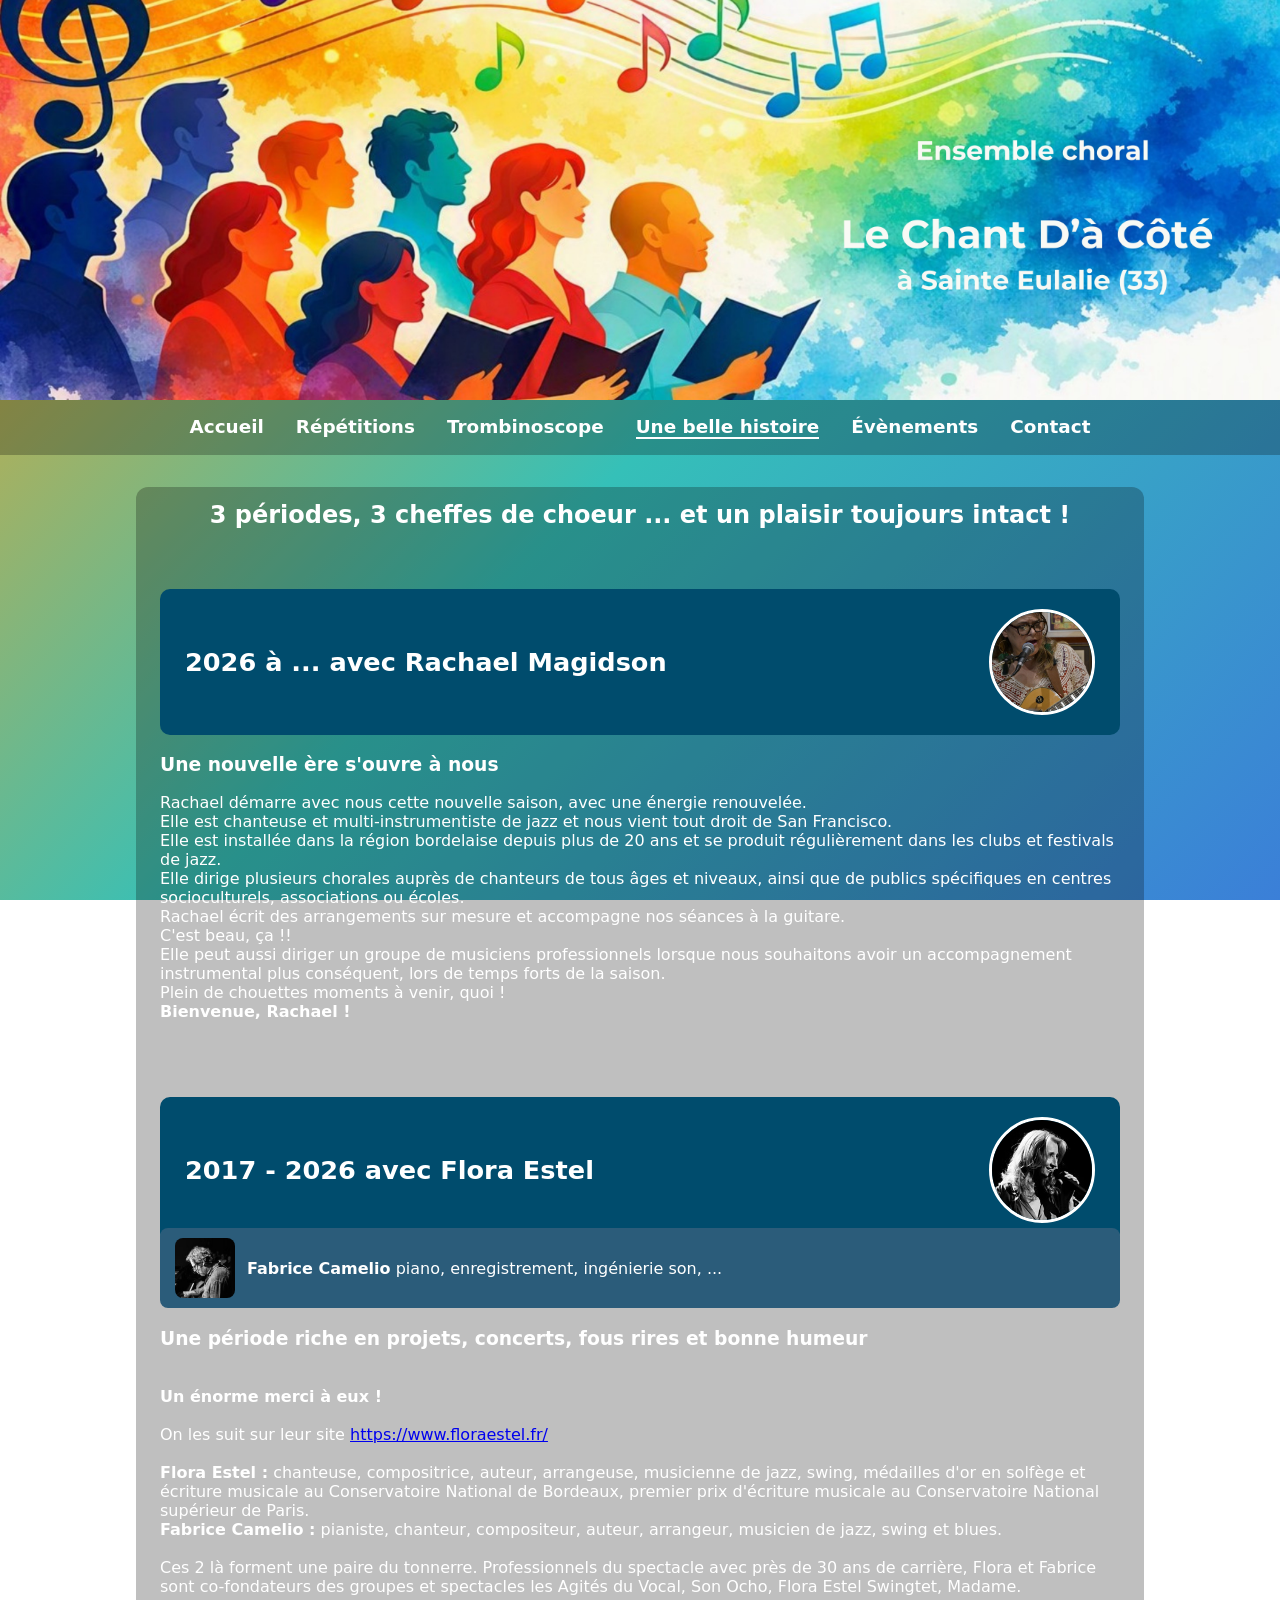
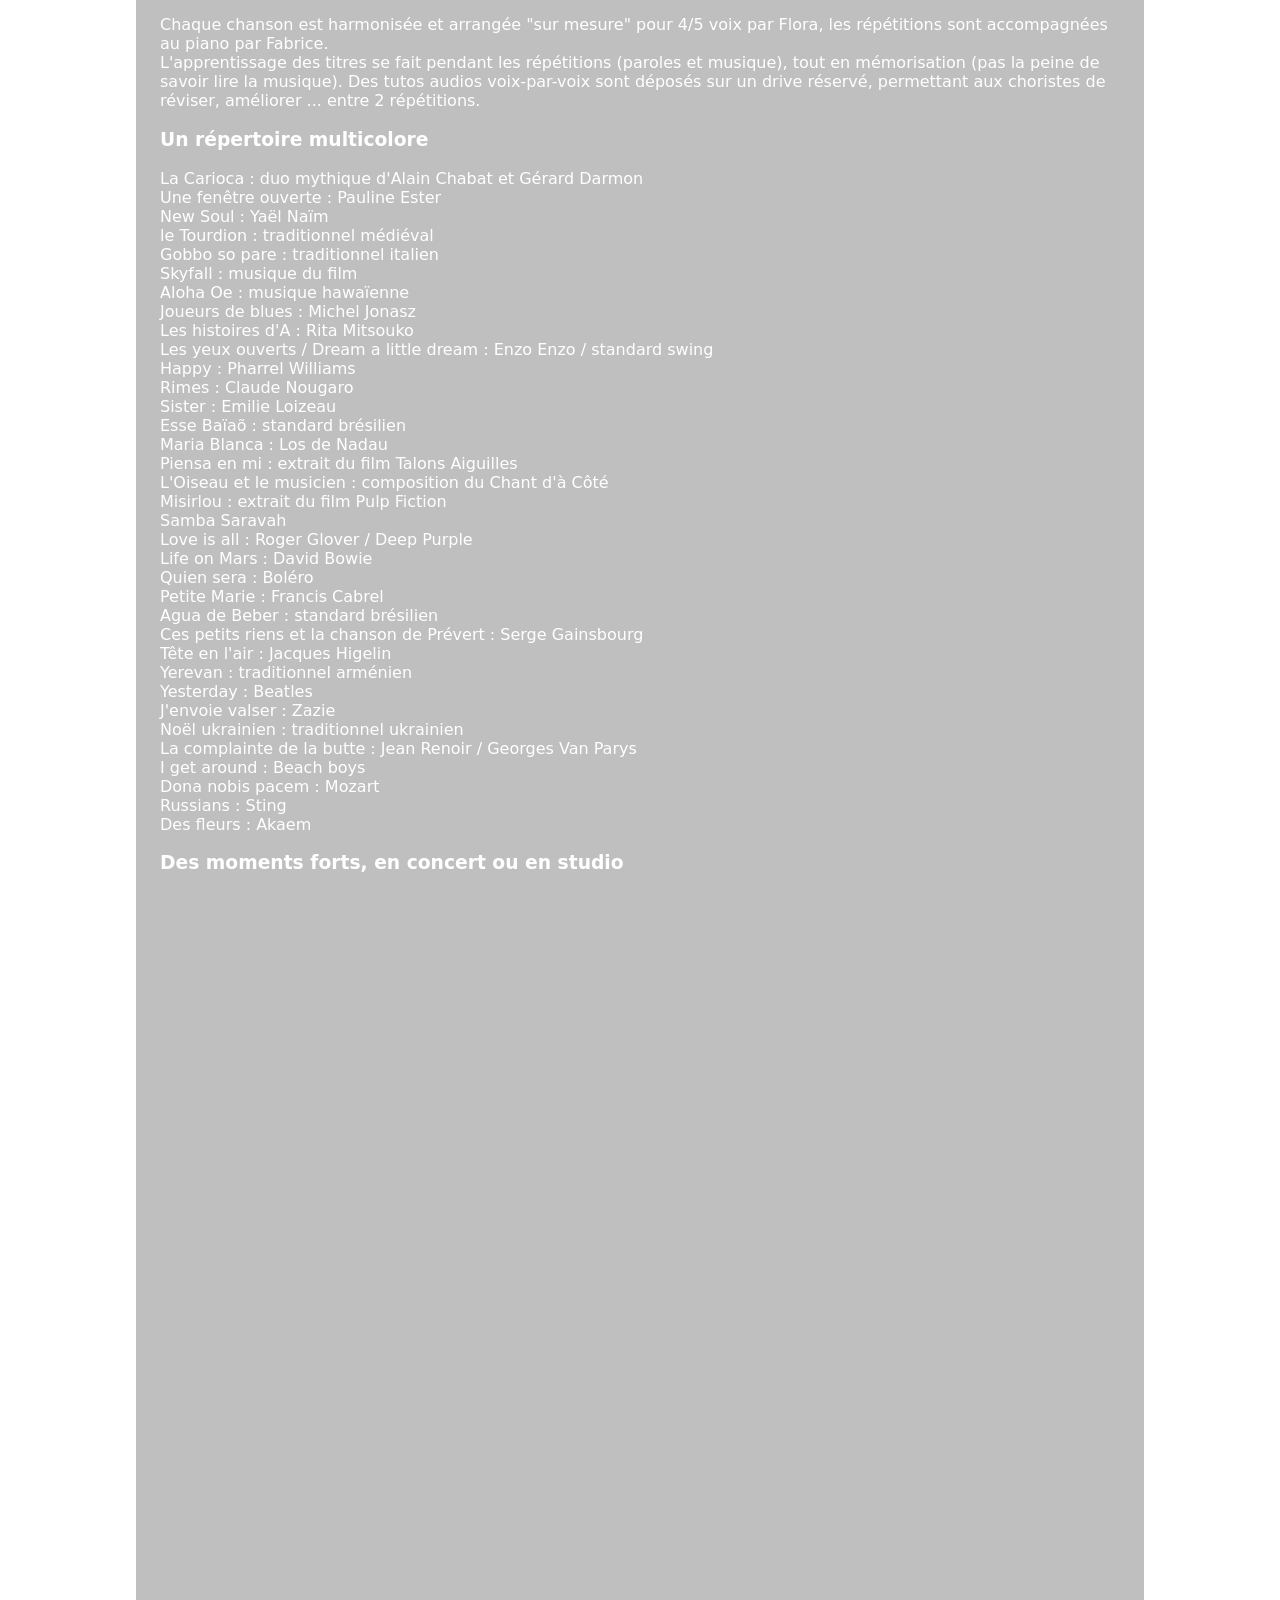
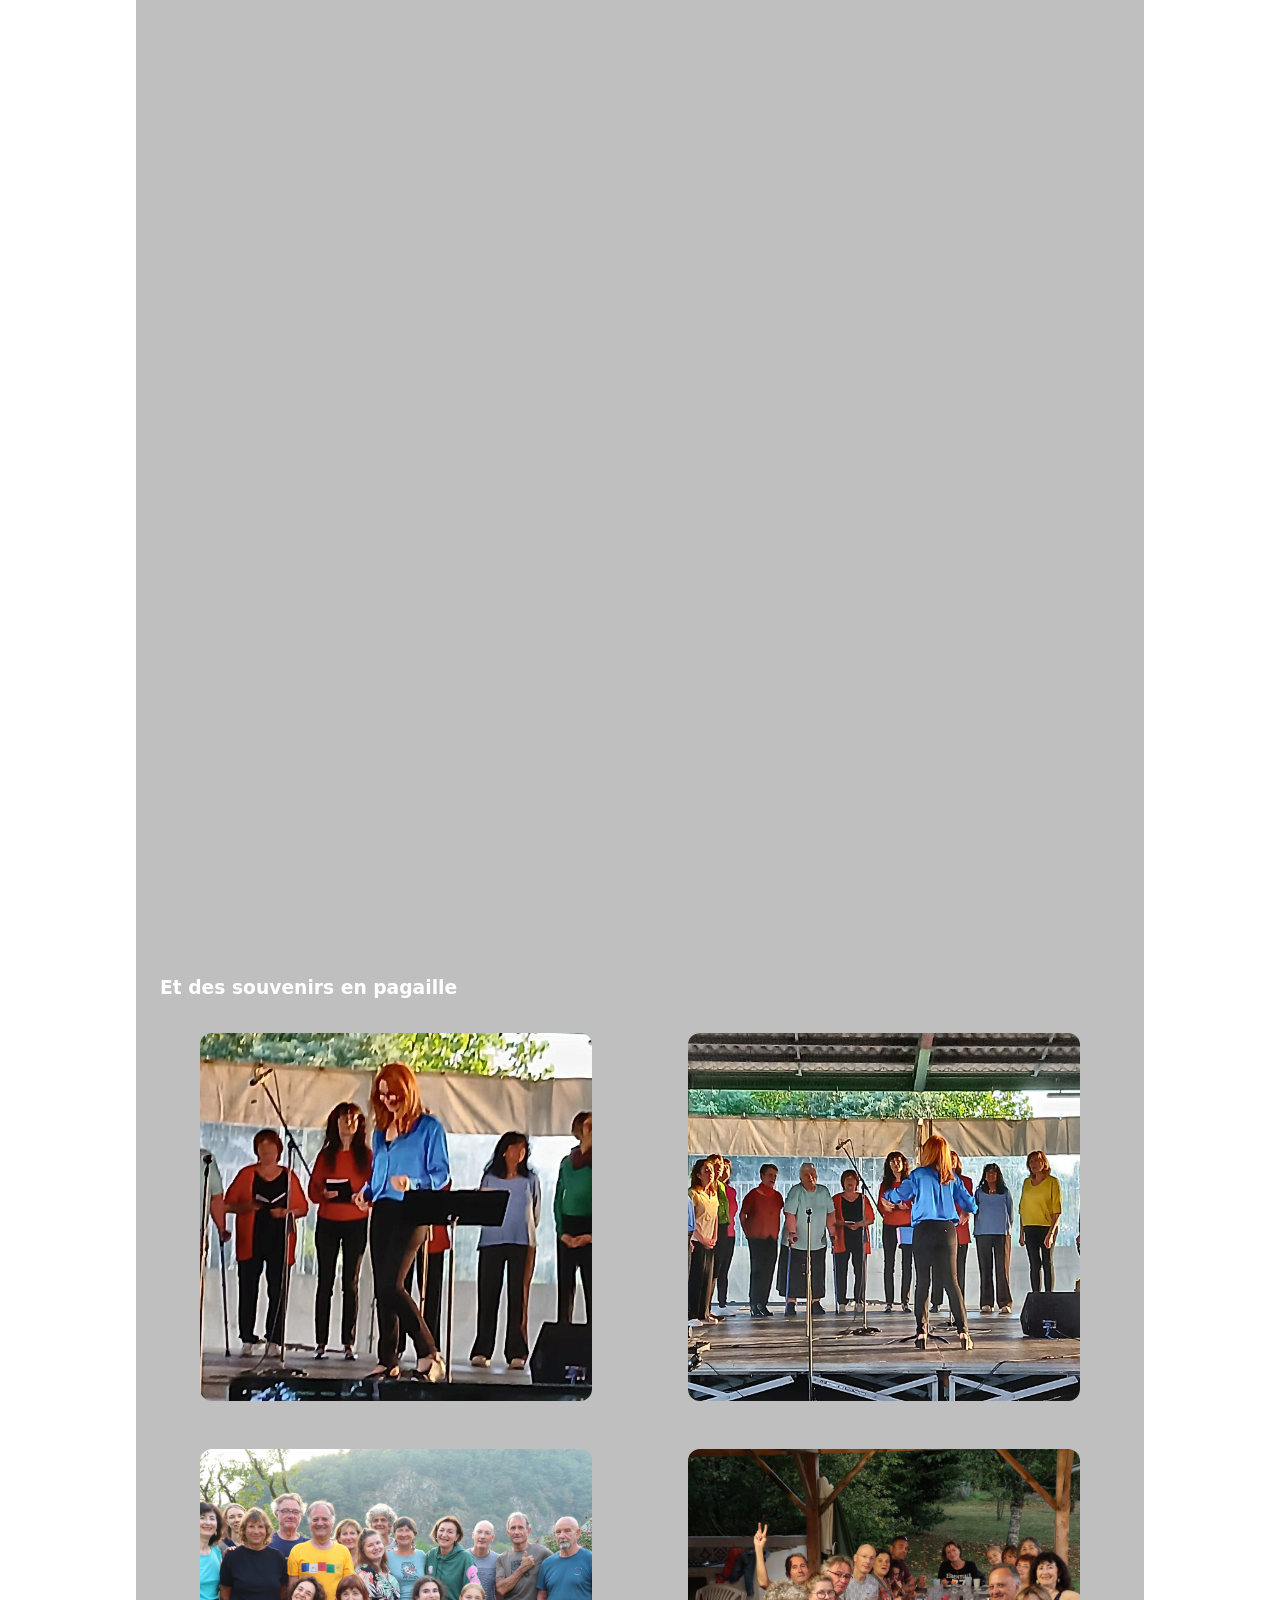
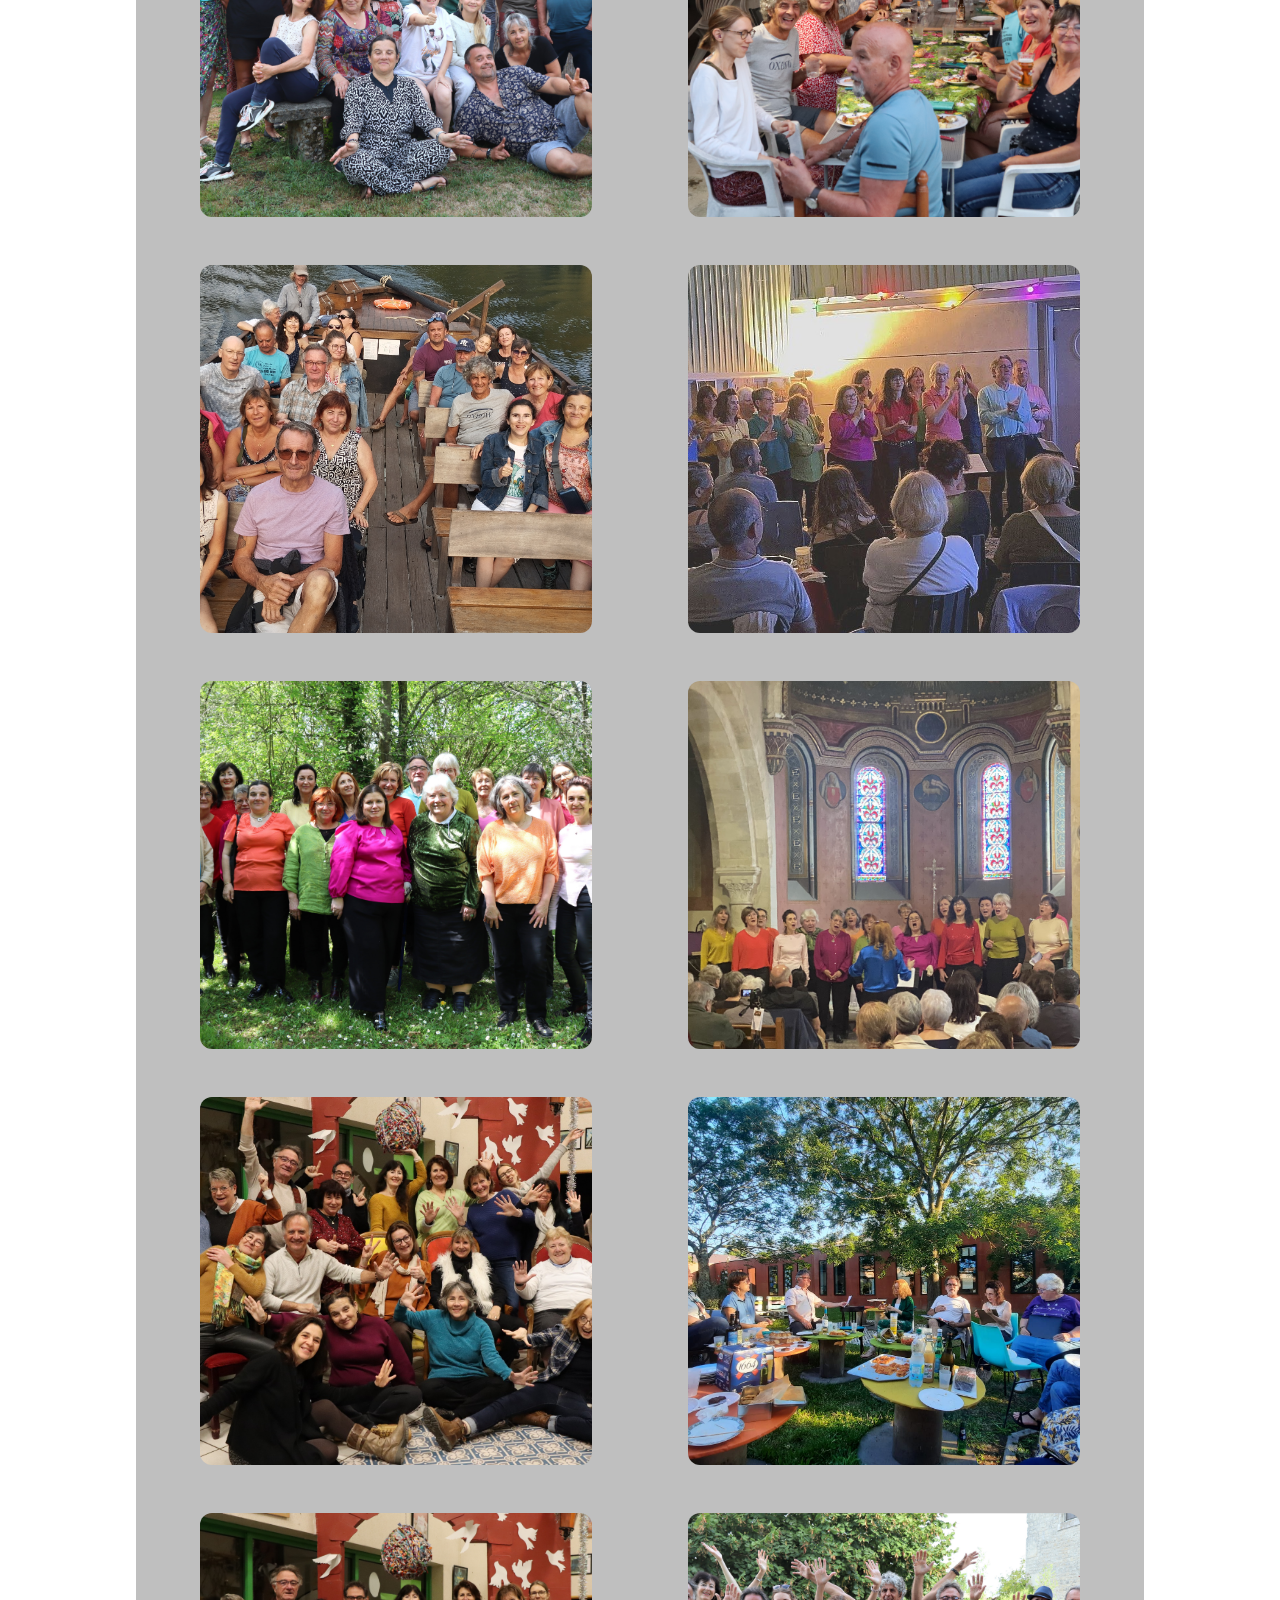
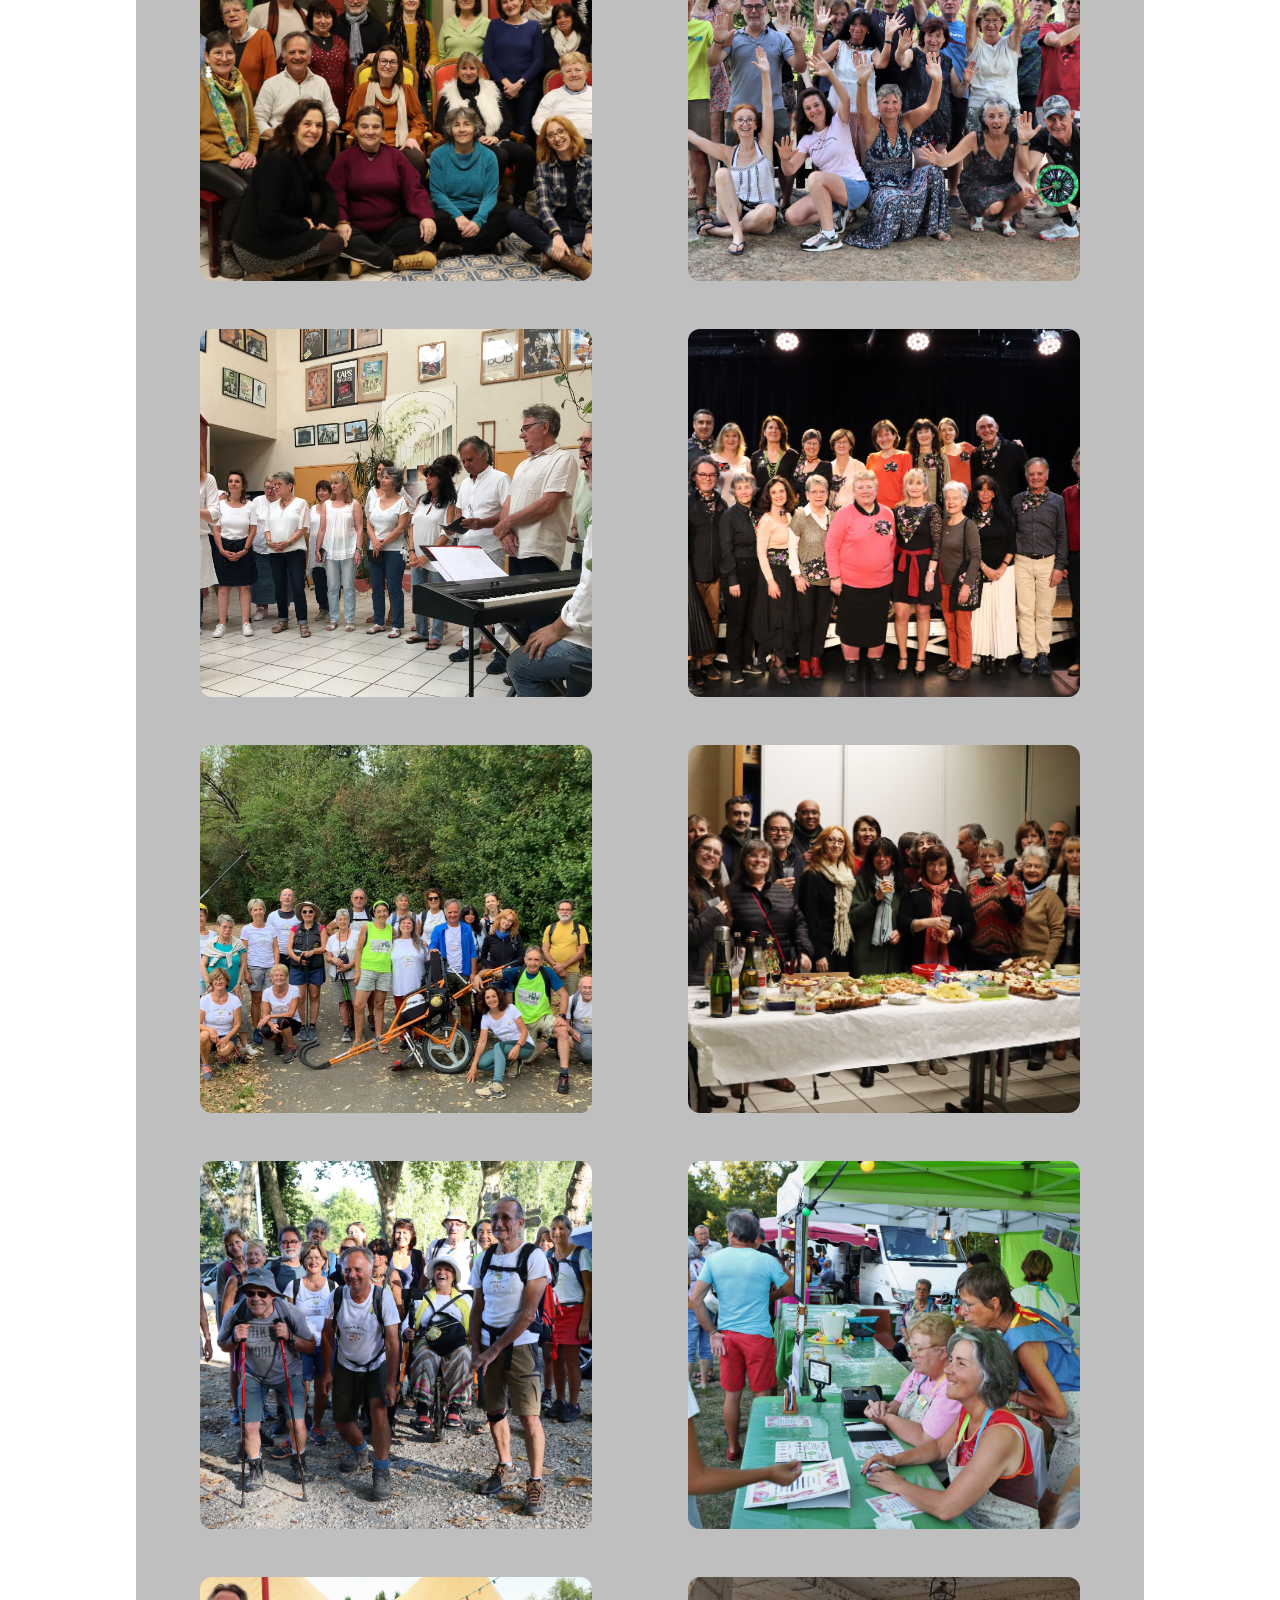
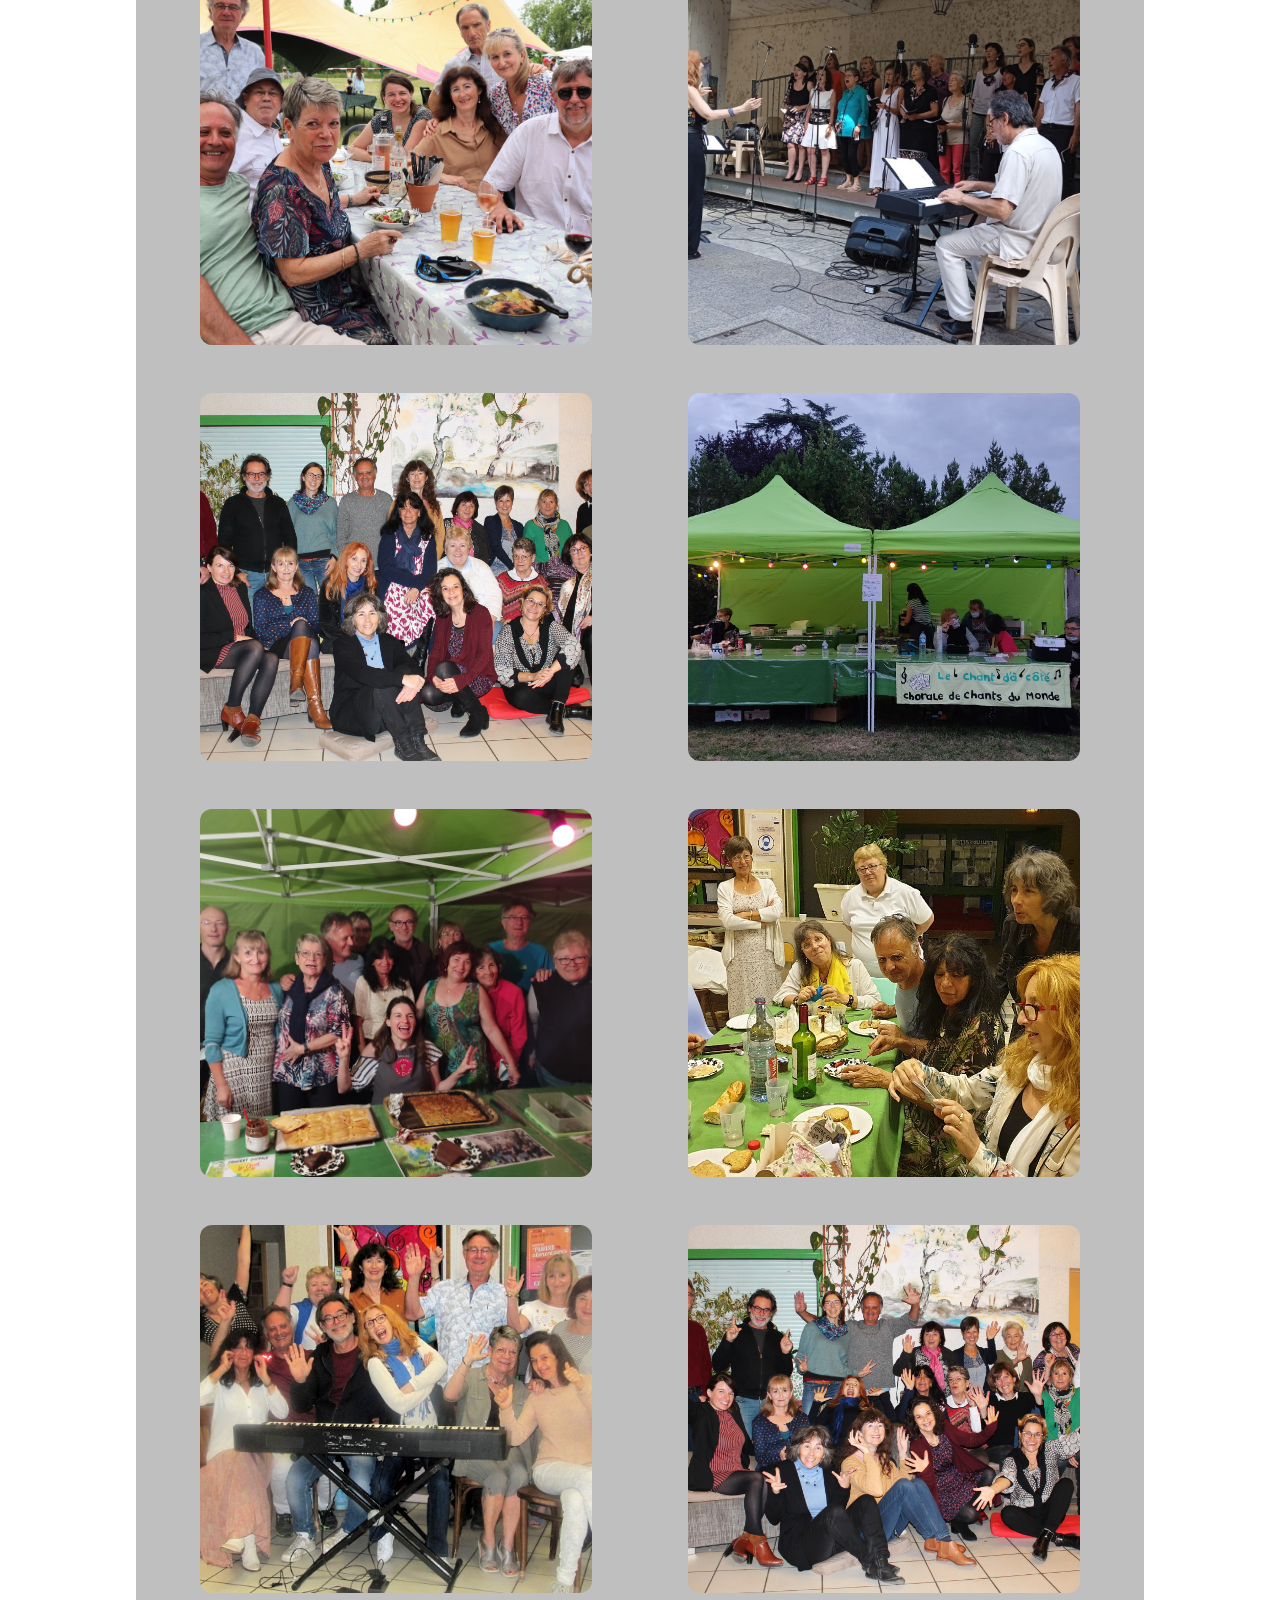
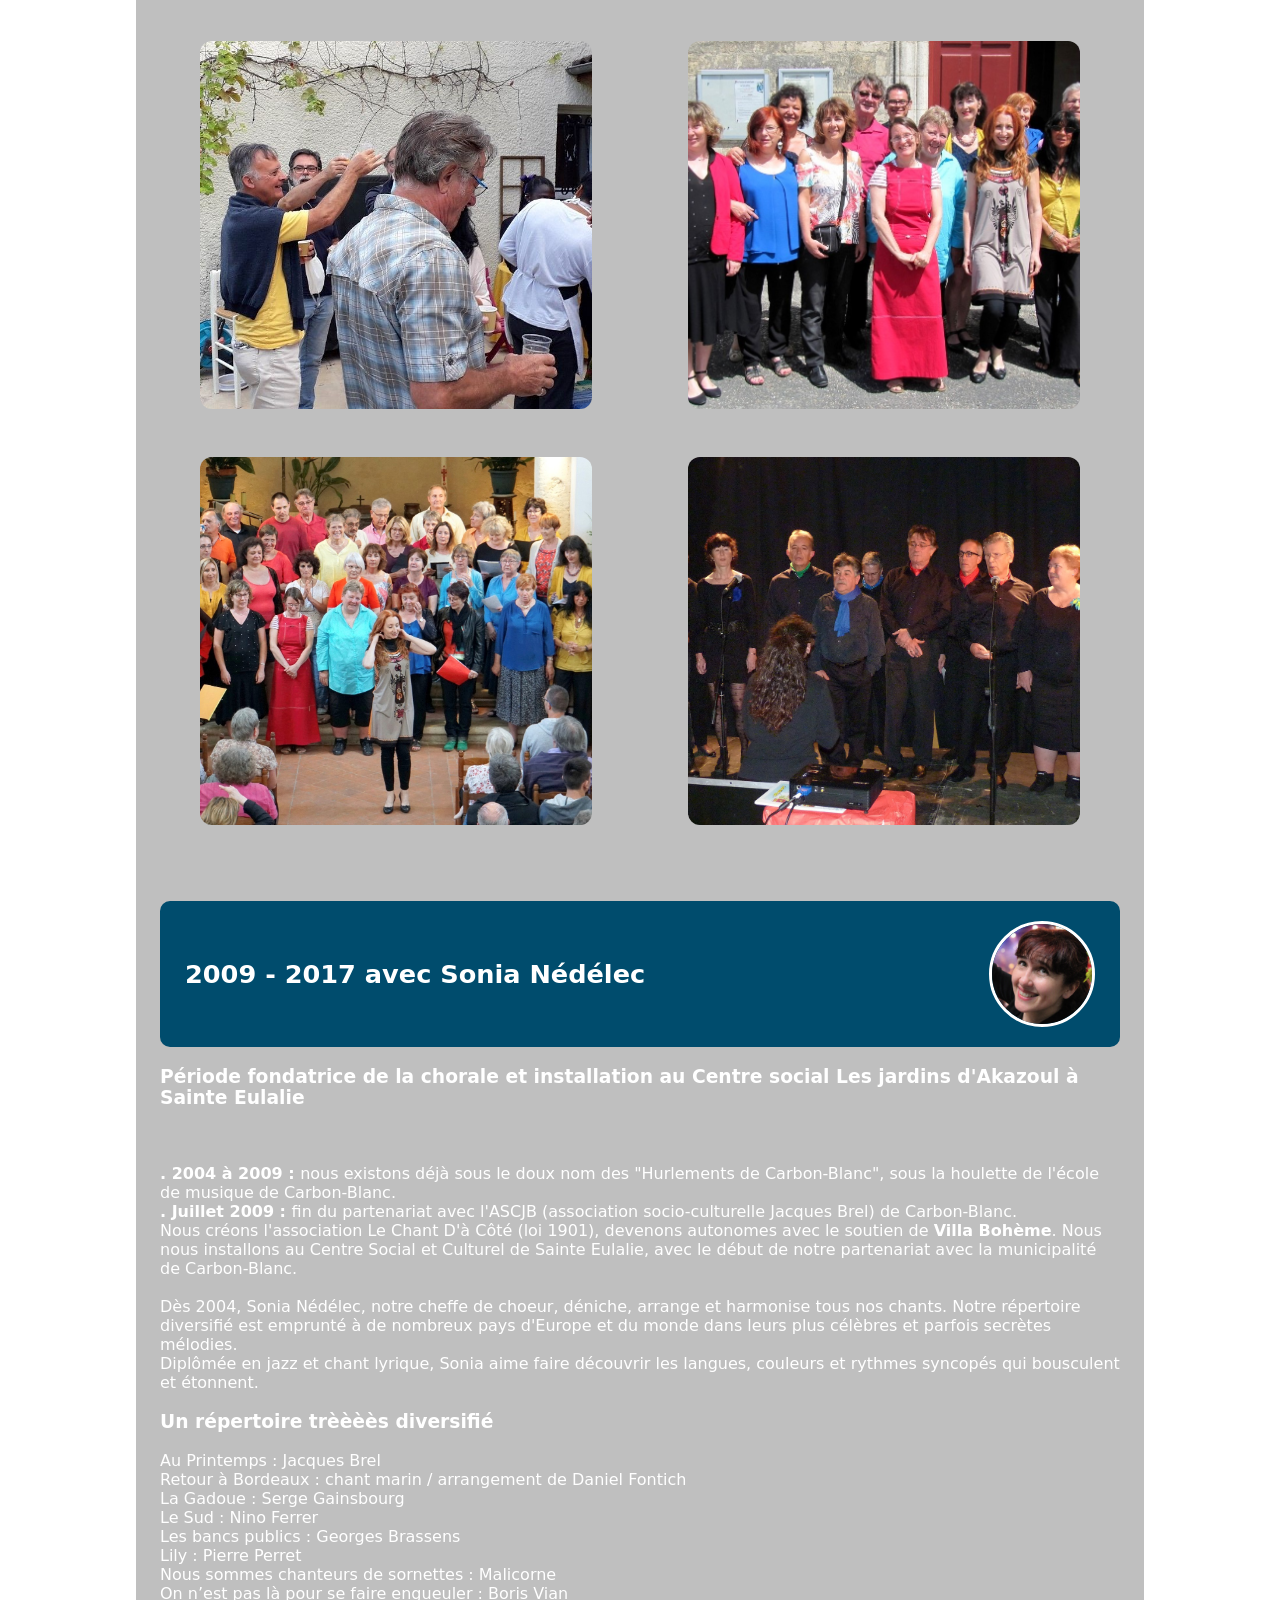
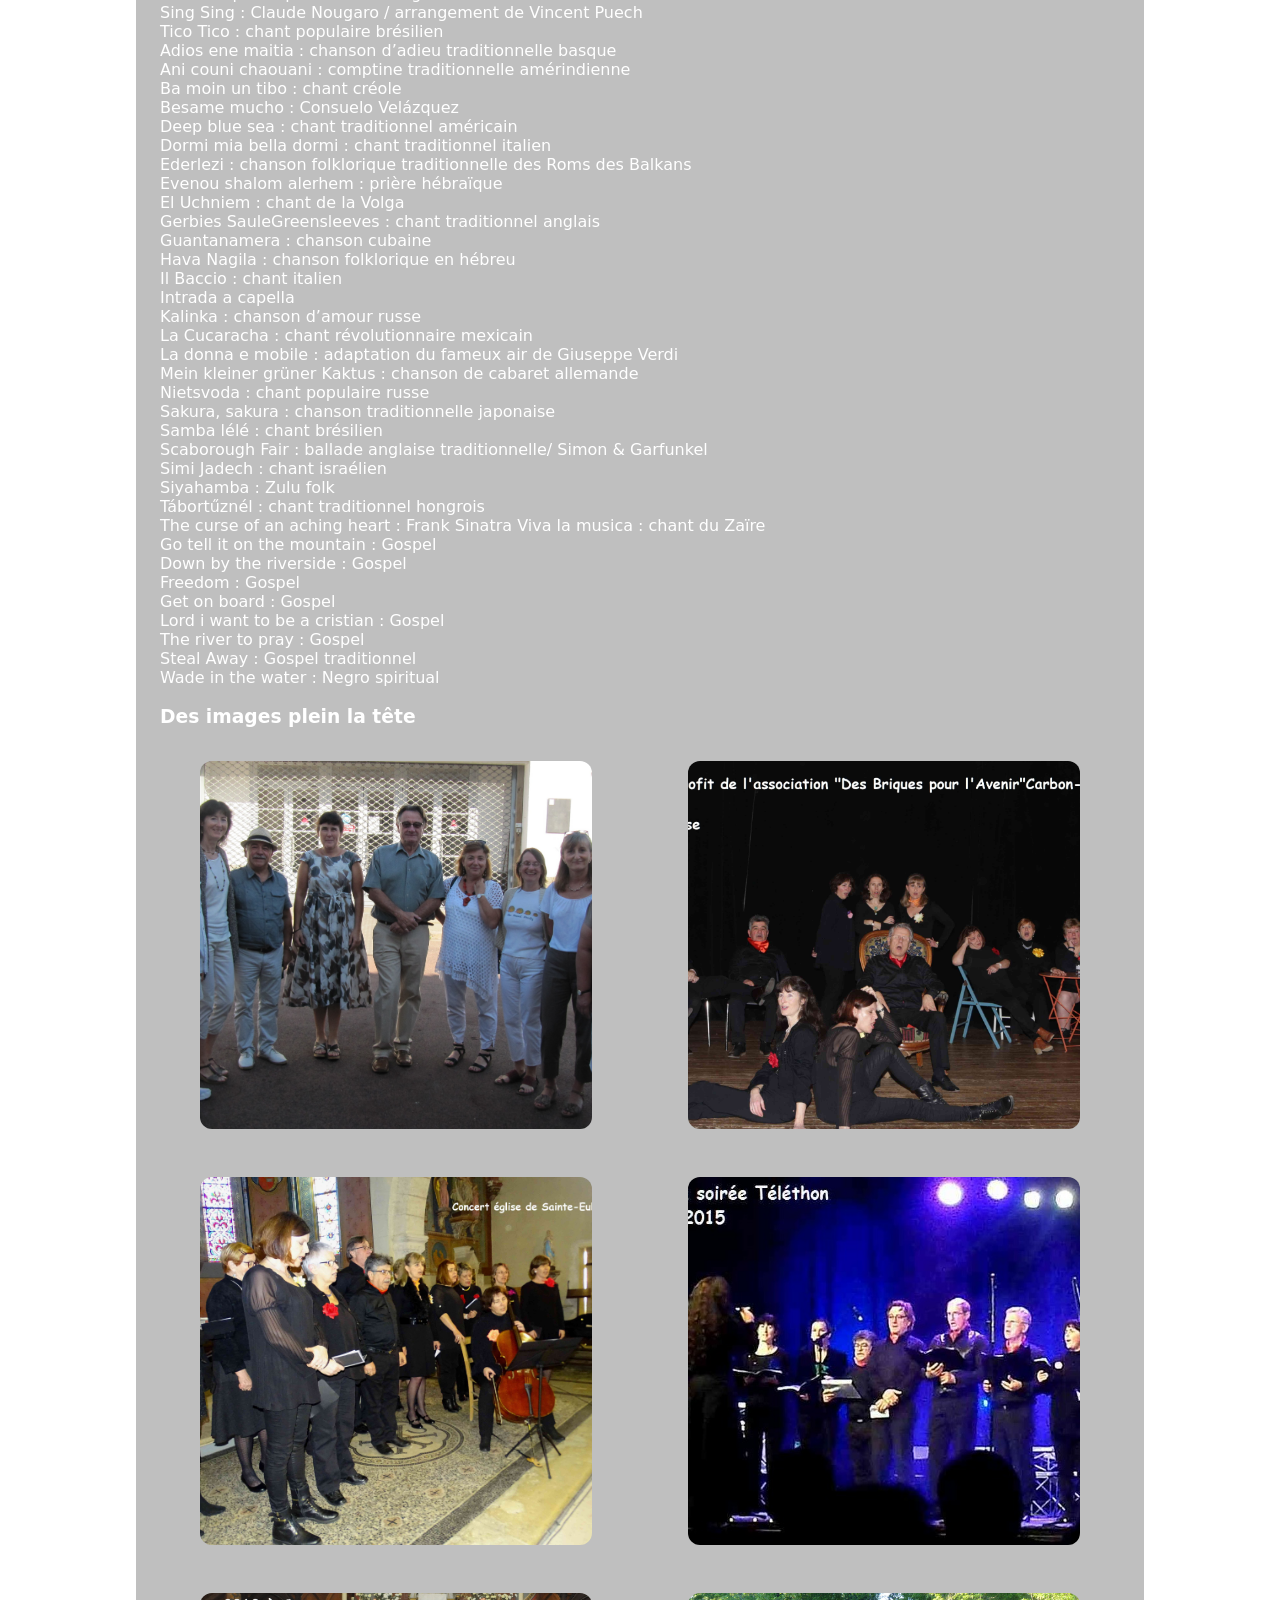
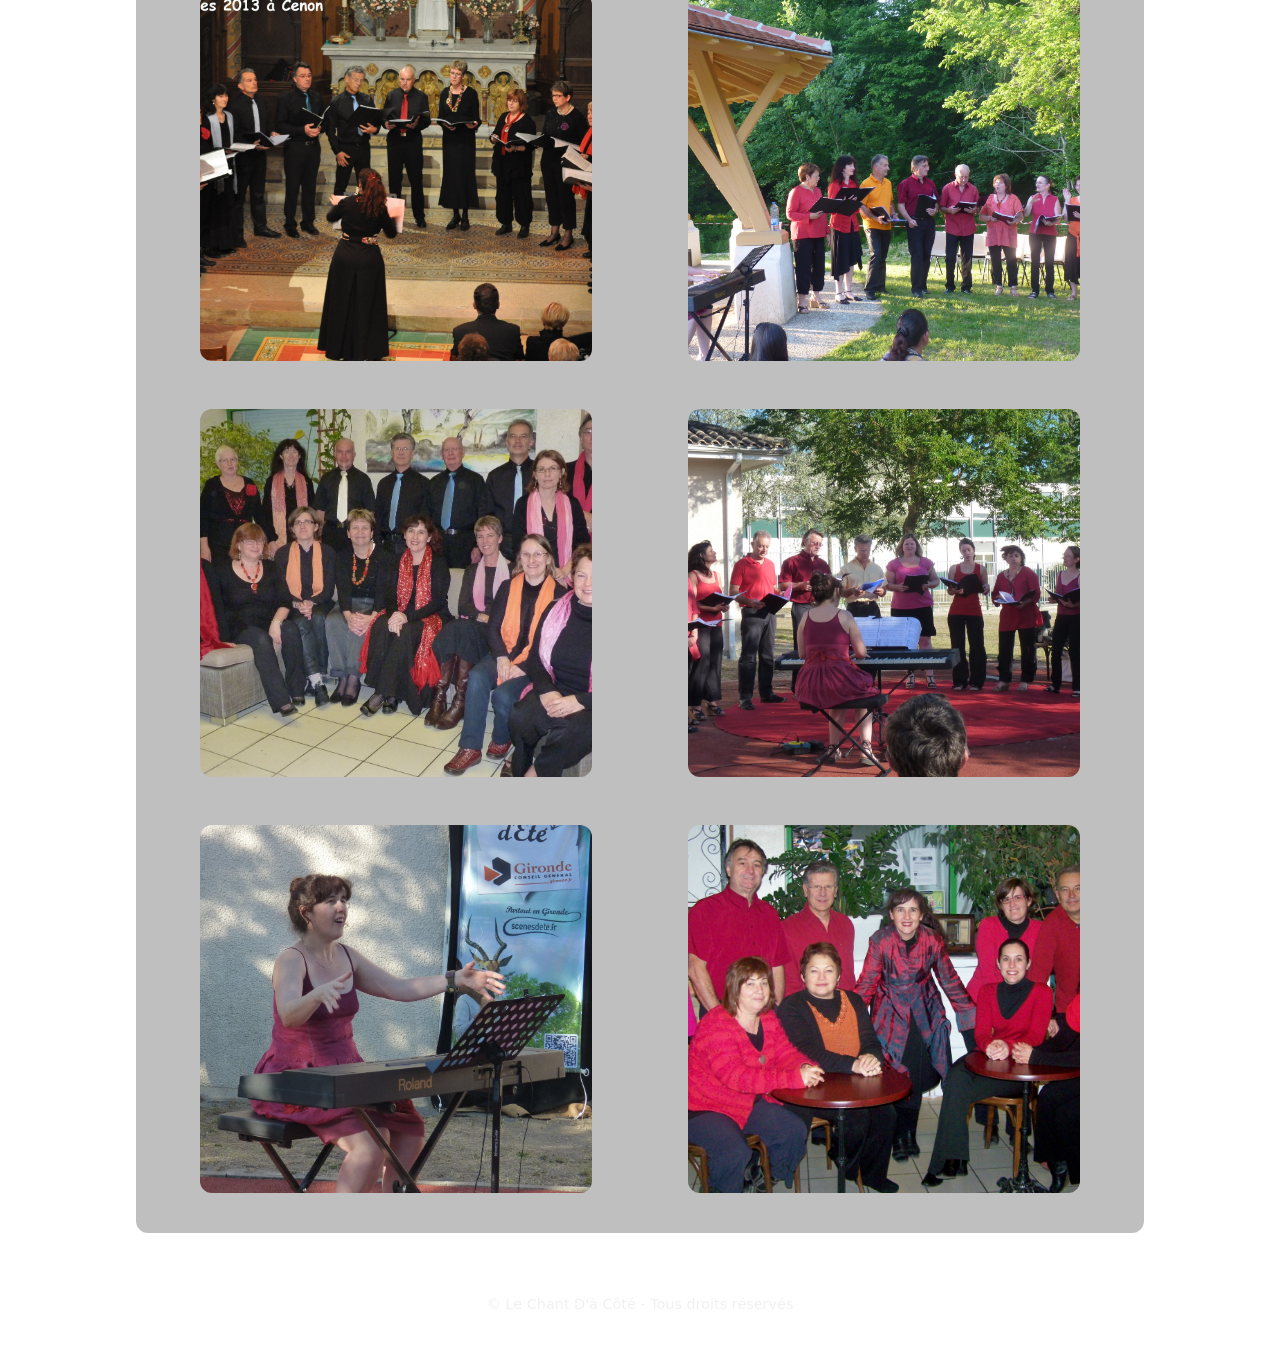
==== commit 5f99bde4: "Add files via upload" ====
--- a/activites.html
+++ b/activites.html
@@ -175,6 +175,8 @@
       <!-- GALERIE PHOTOS -->
       <h3><strong>Et des souvenirs en pagaille</strong></h3>
       <div class="gallery-grid">
+        <figure><img src="photos/2017-2026/2026_06_concert_akaem_1.jpg" alt="Photo 2017-2026"></figure>
+        <figure><img src="photos/2017-2026/2026_06_concert_akaem_2.jpg" alt="Photo 2017-2026"></figure>
         <figure><img src="photos/2017-2026/2025_08_loisirs_correze.jpg" alt="Photo 2017-2026"></figure>
         <figure><img src="photos/2017-2026/2025_08_loisirs_correze_2.jpg" alt="Photo 2017-2026"></figure>
         <figure><img src="photos/2017-2026/2025_08_loisirs_correze3.jpg" alt="Photo 2017-2026"></figure>
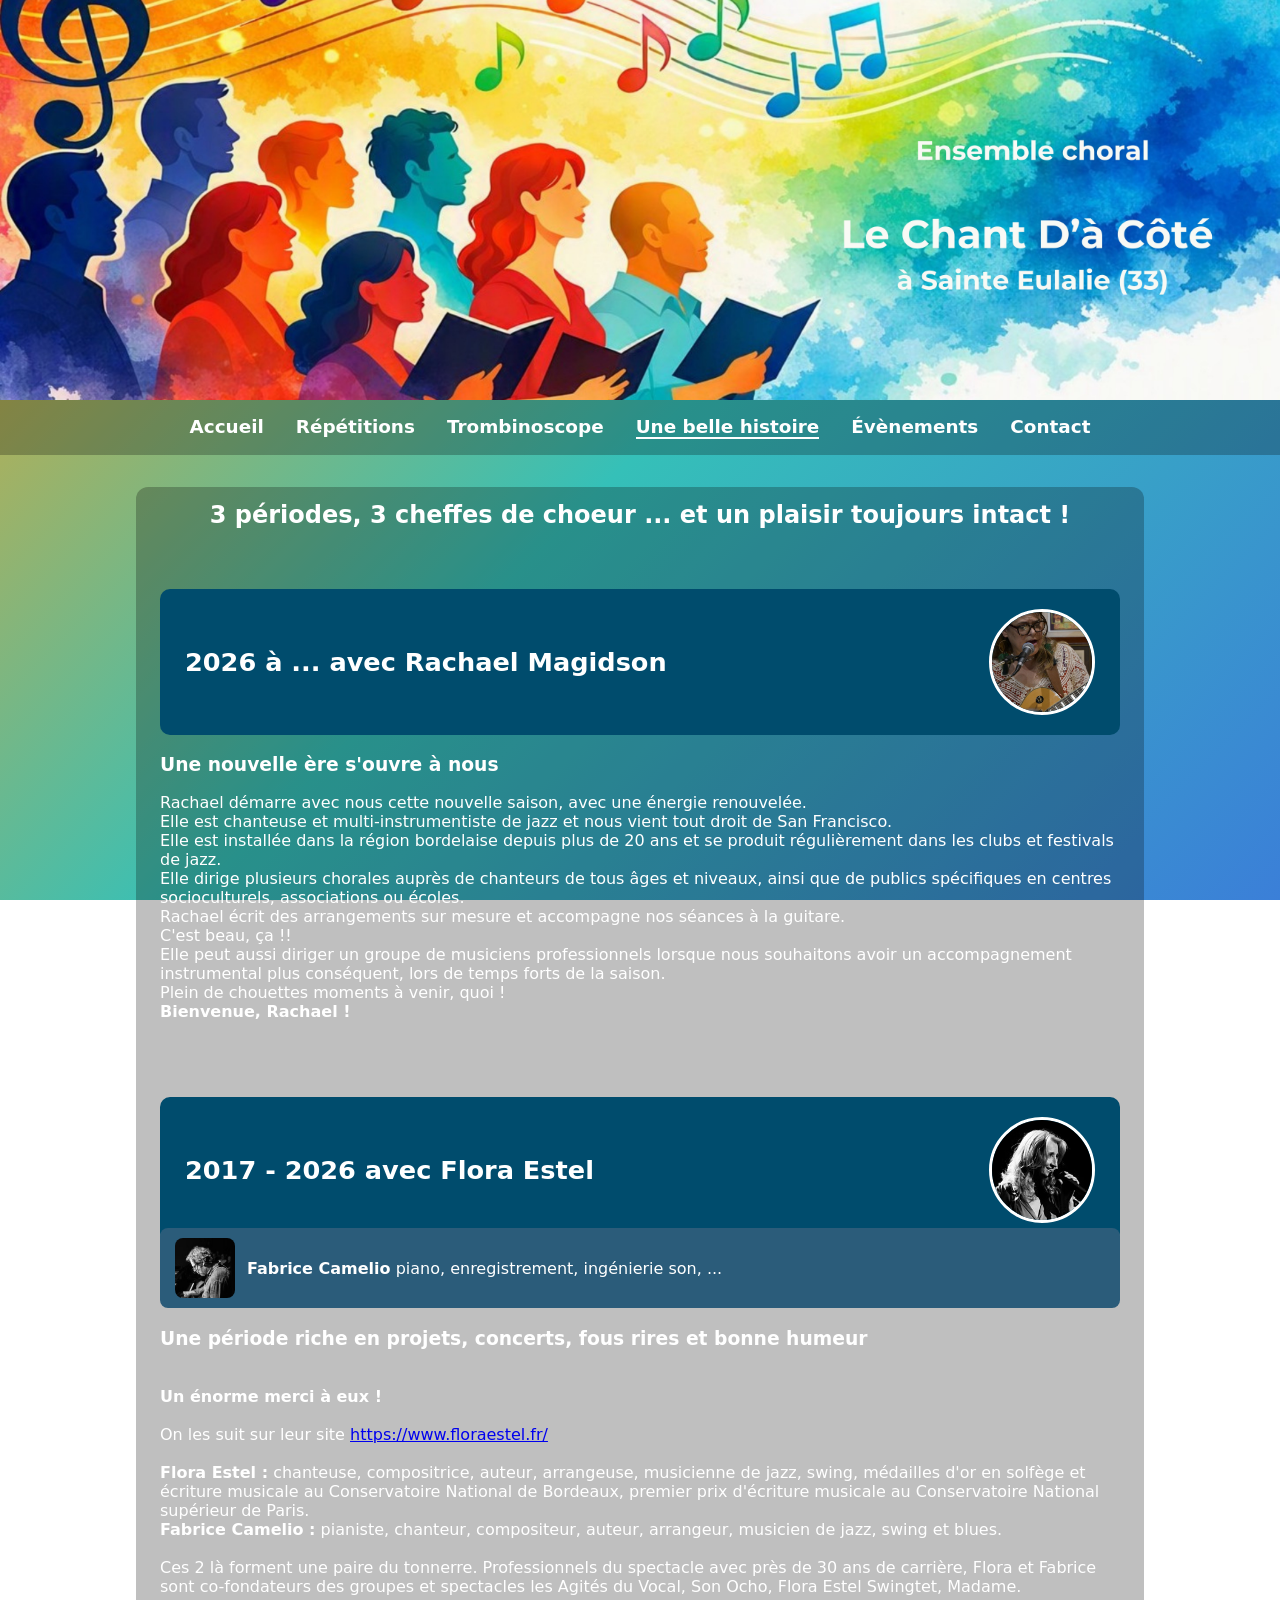
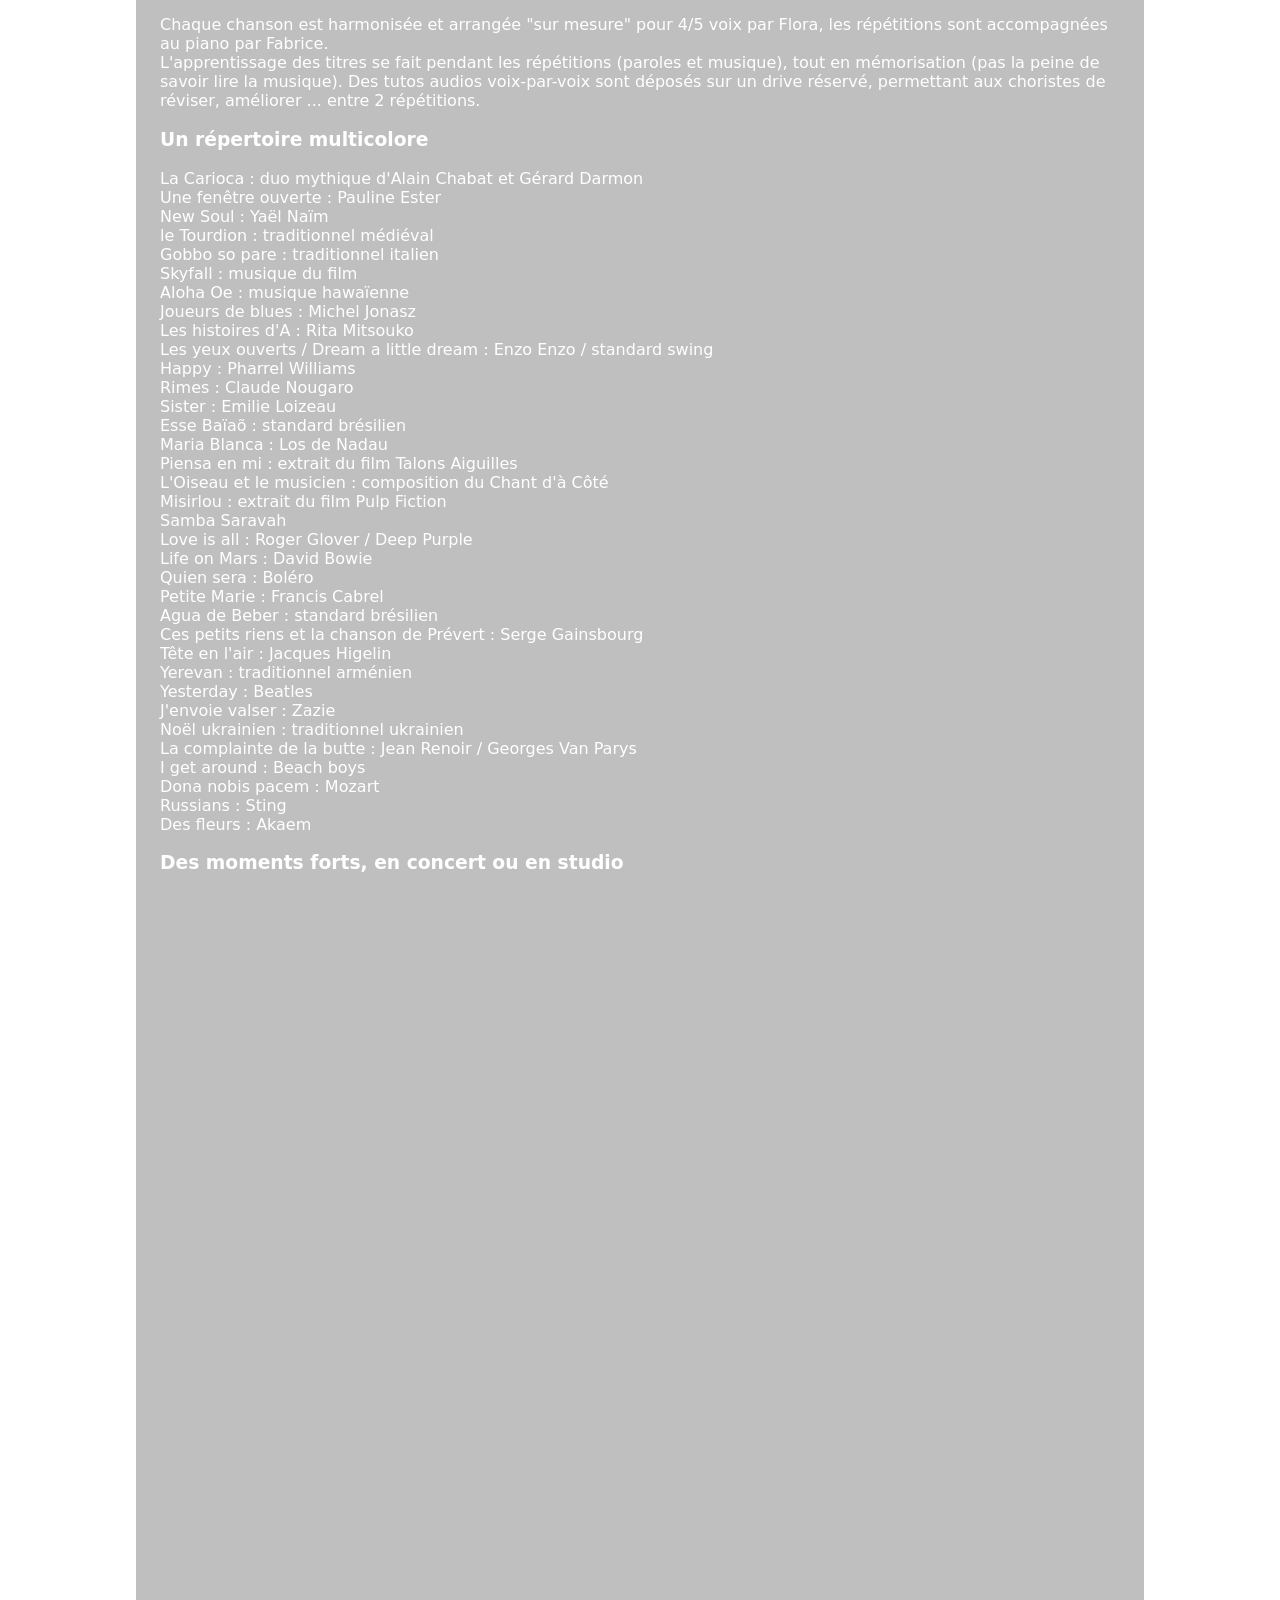
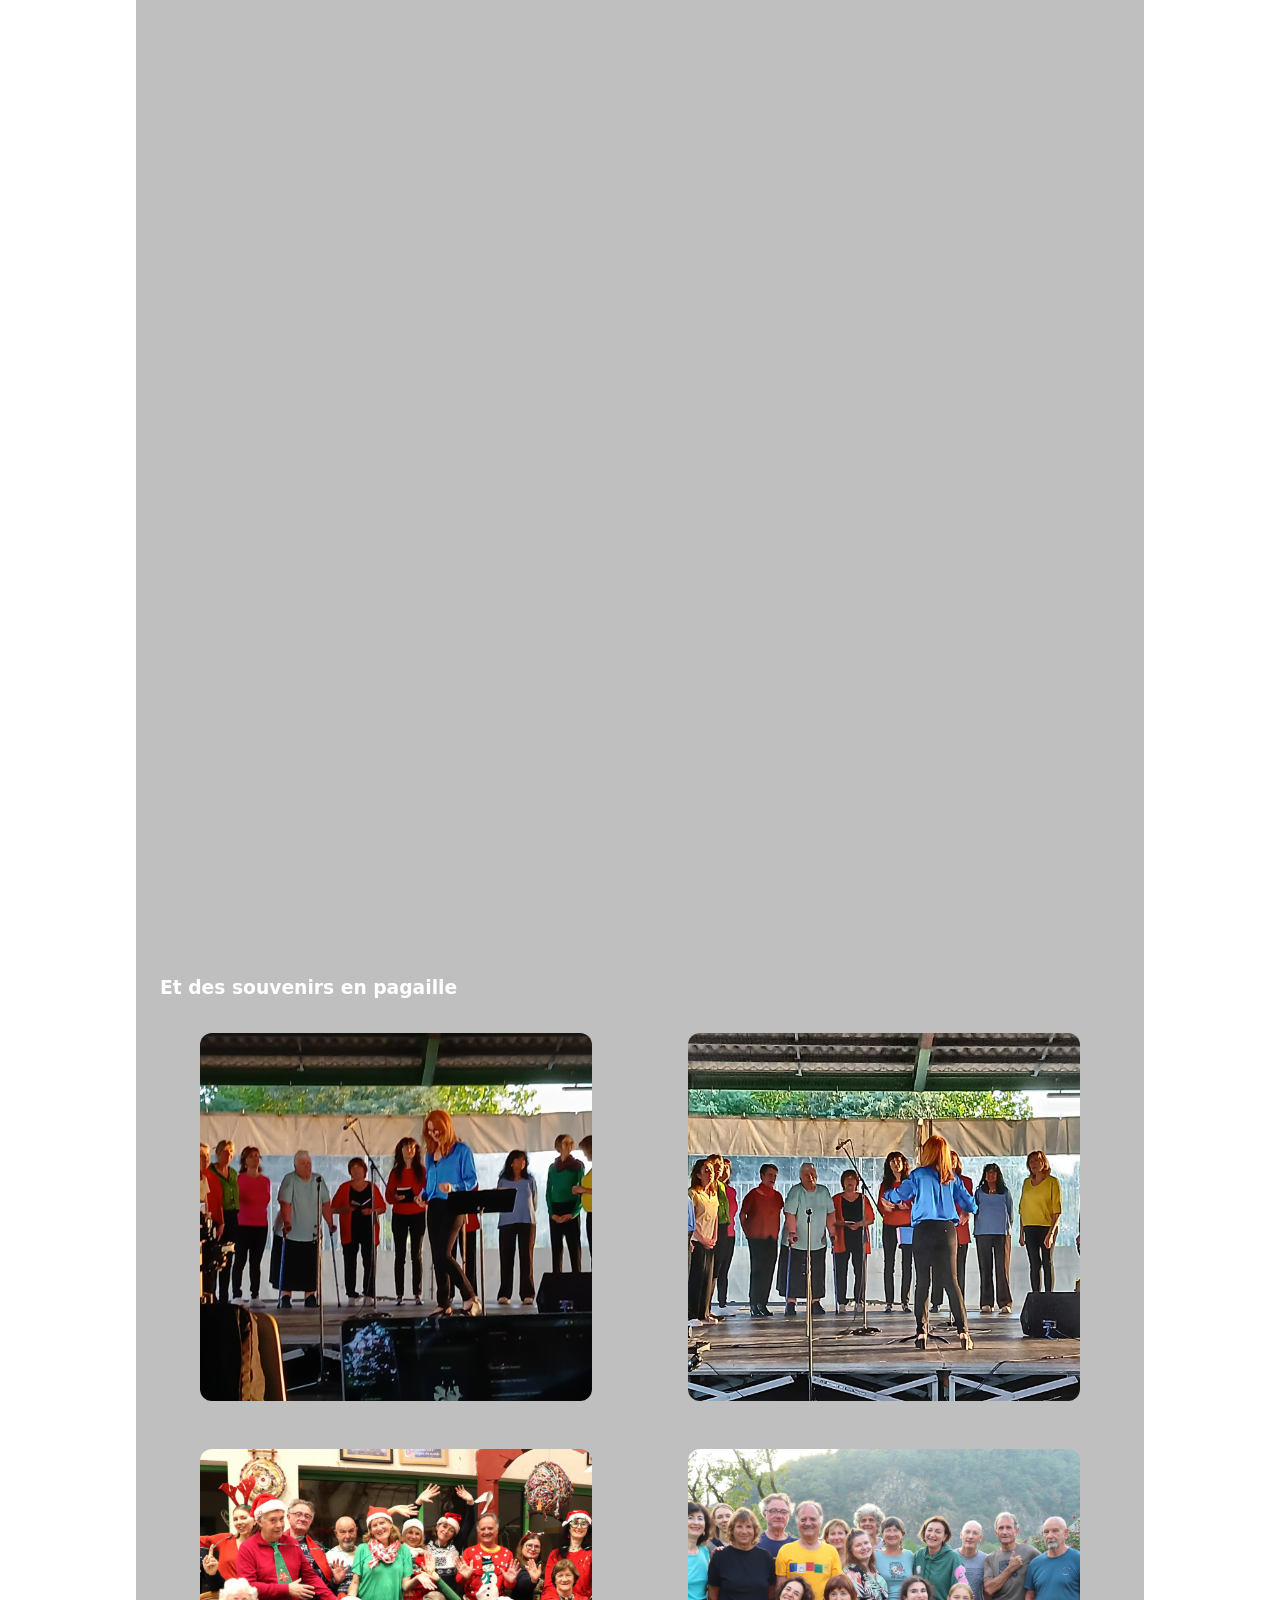
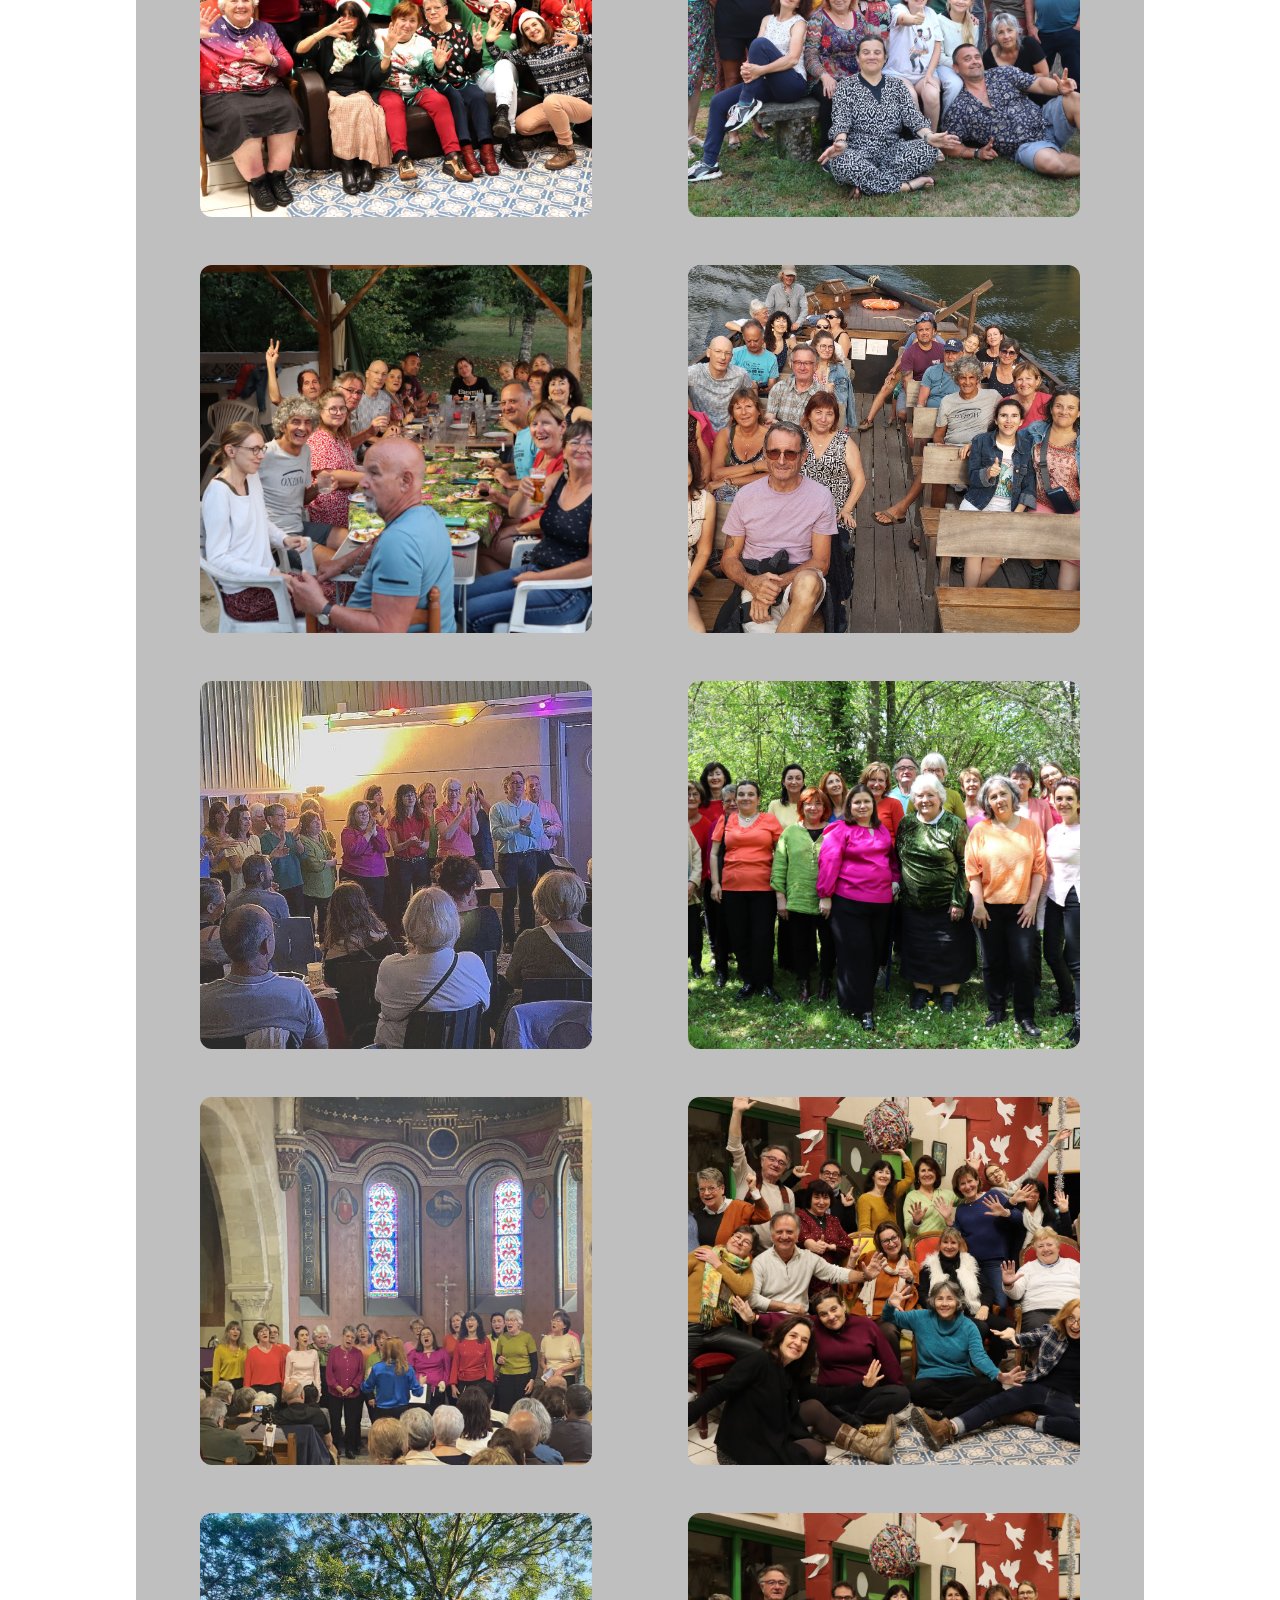
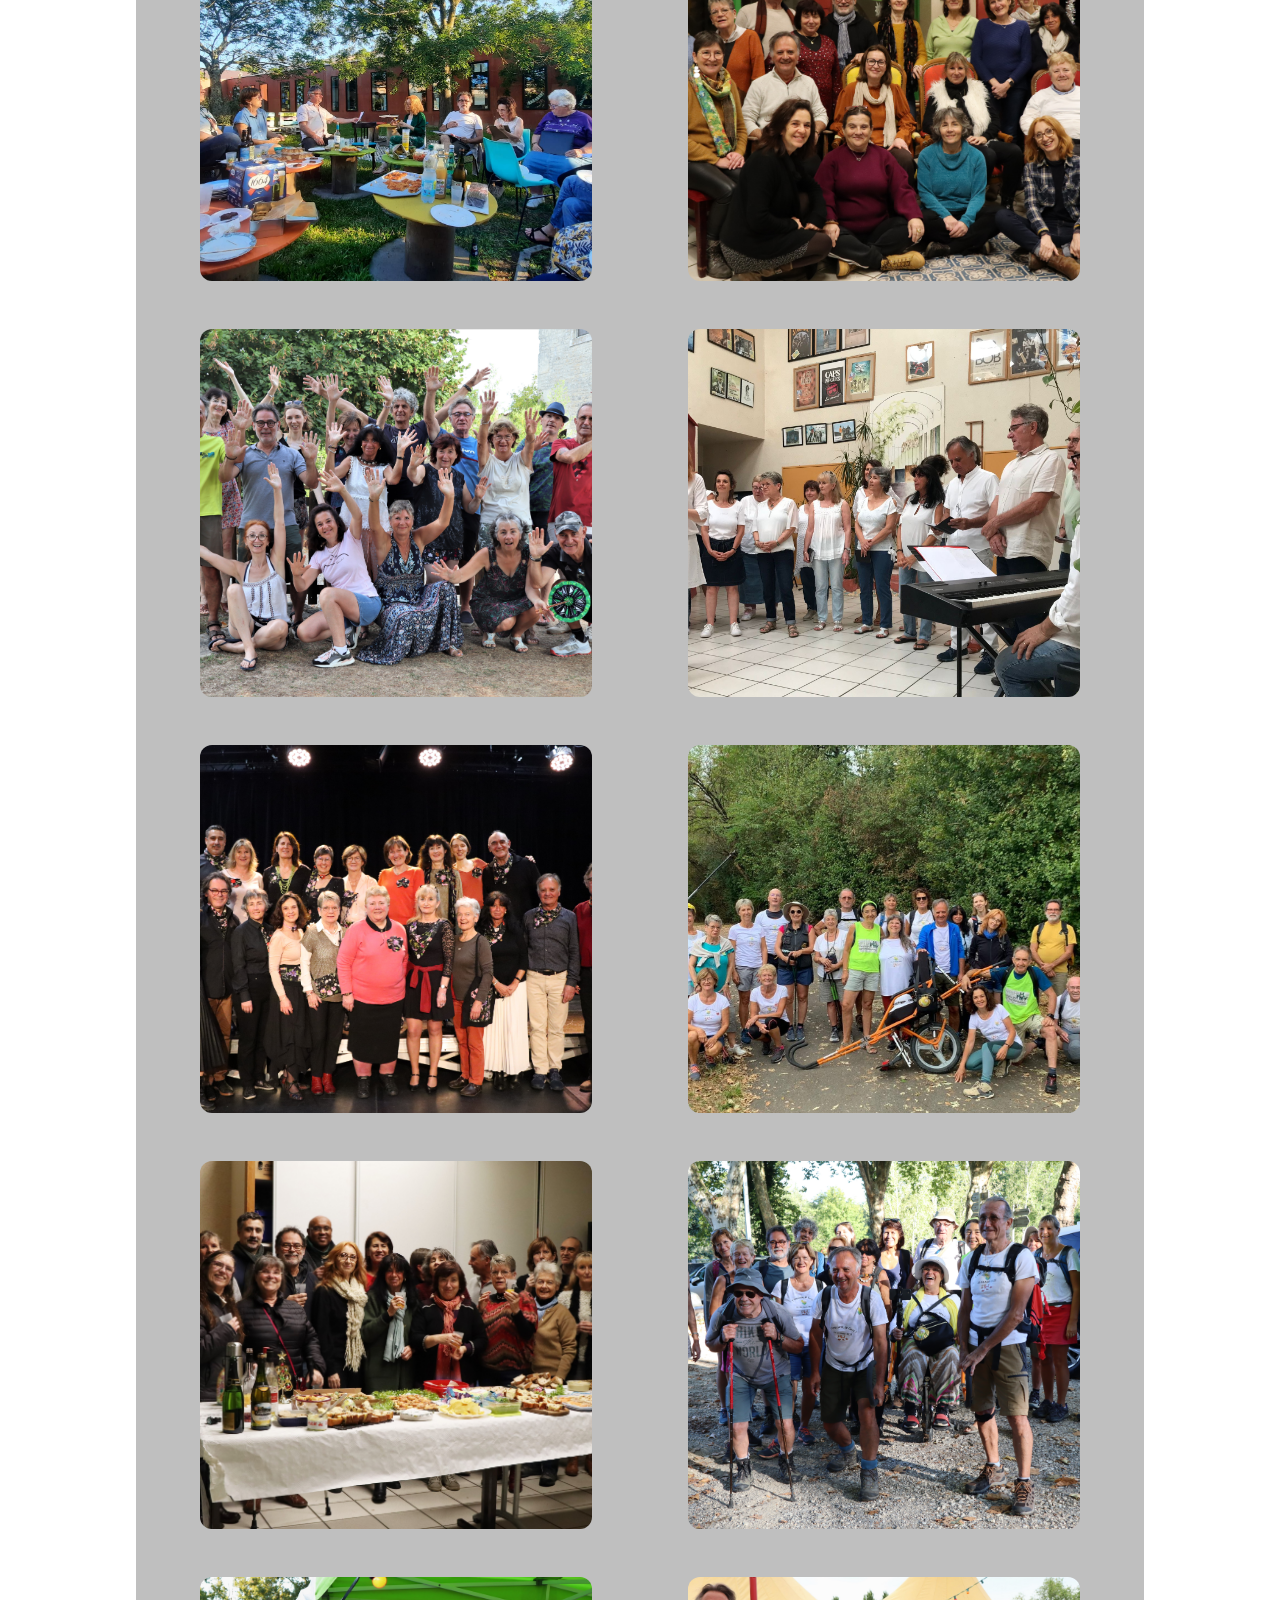
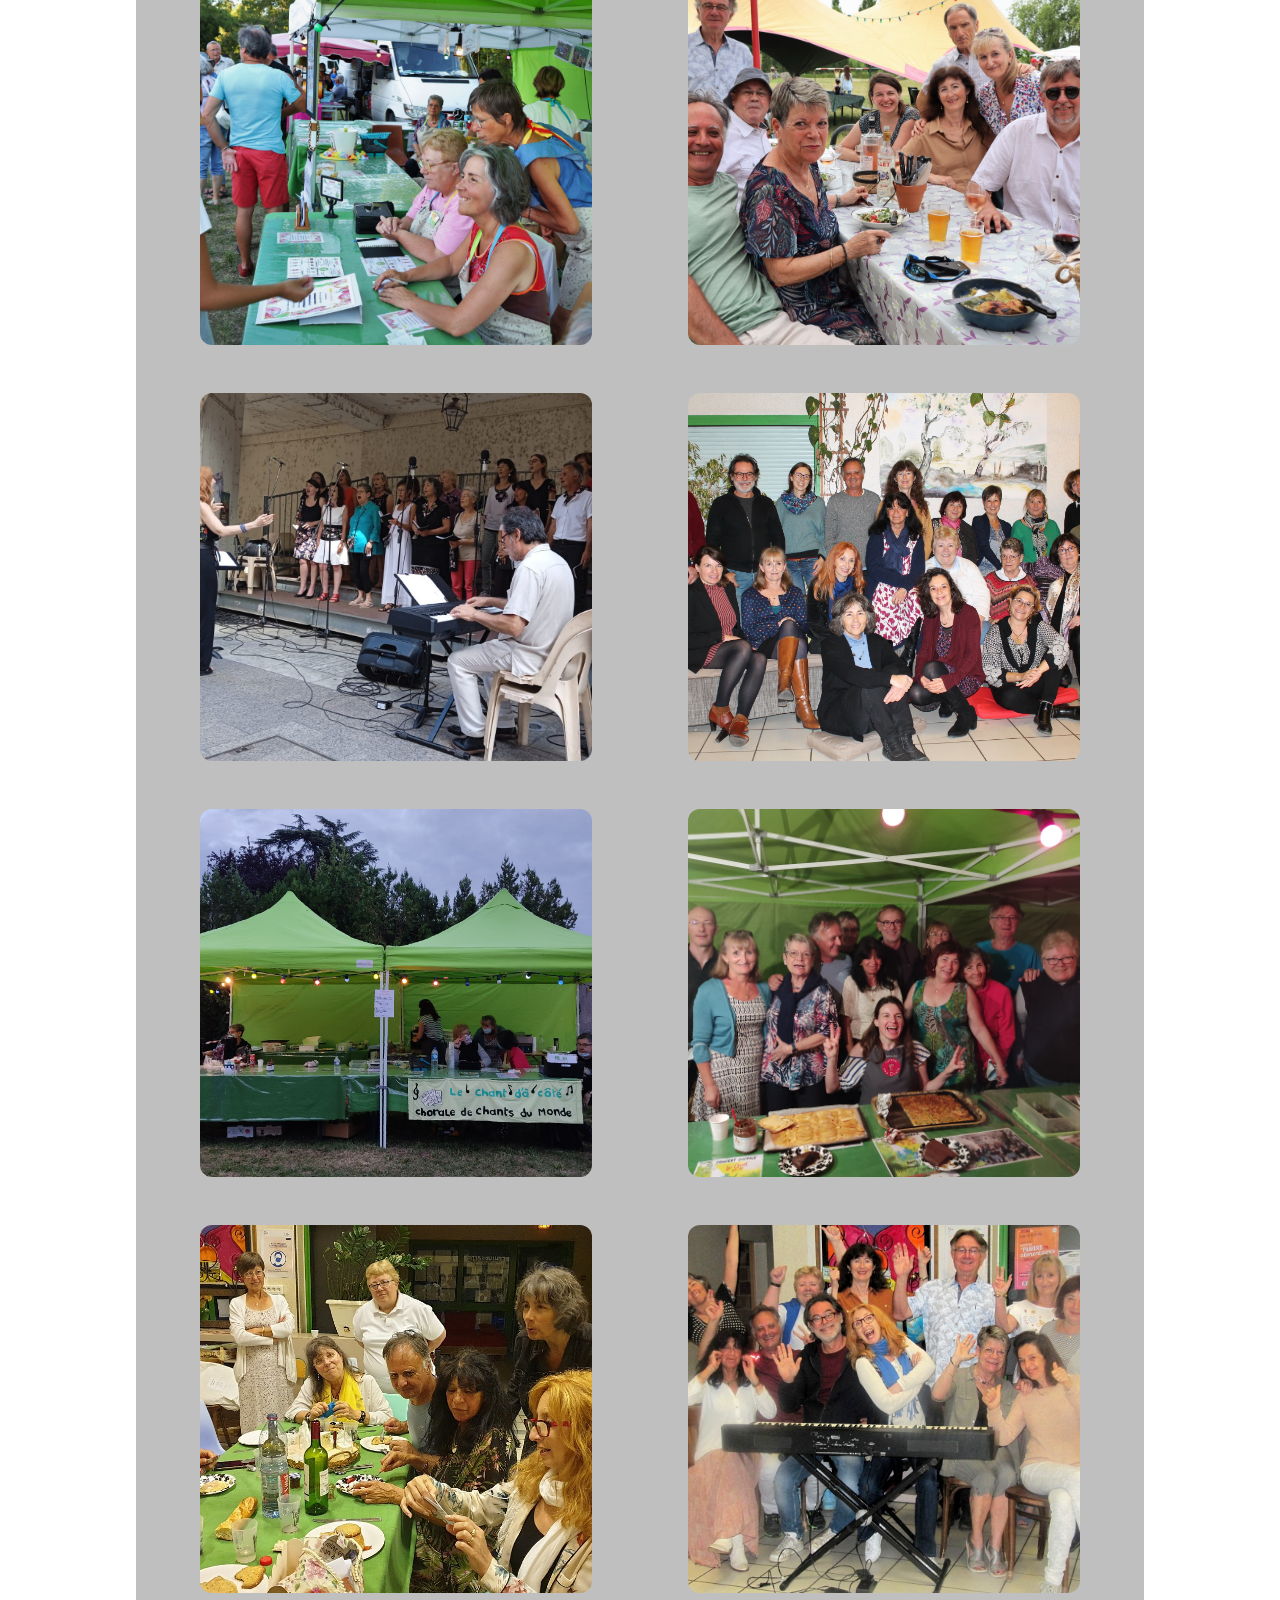
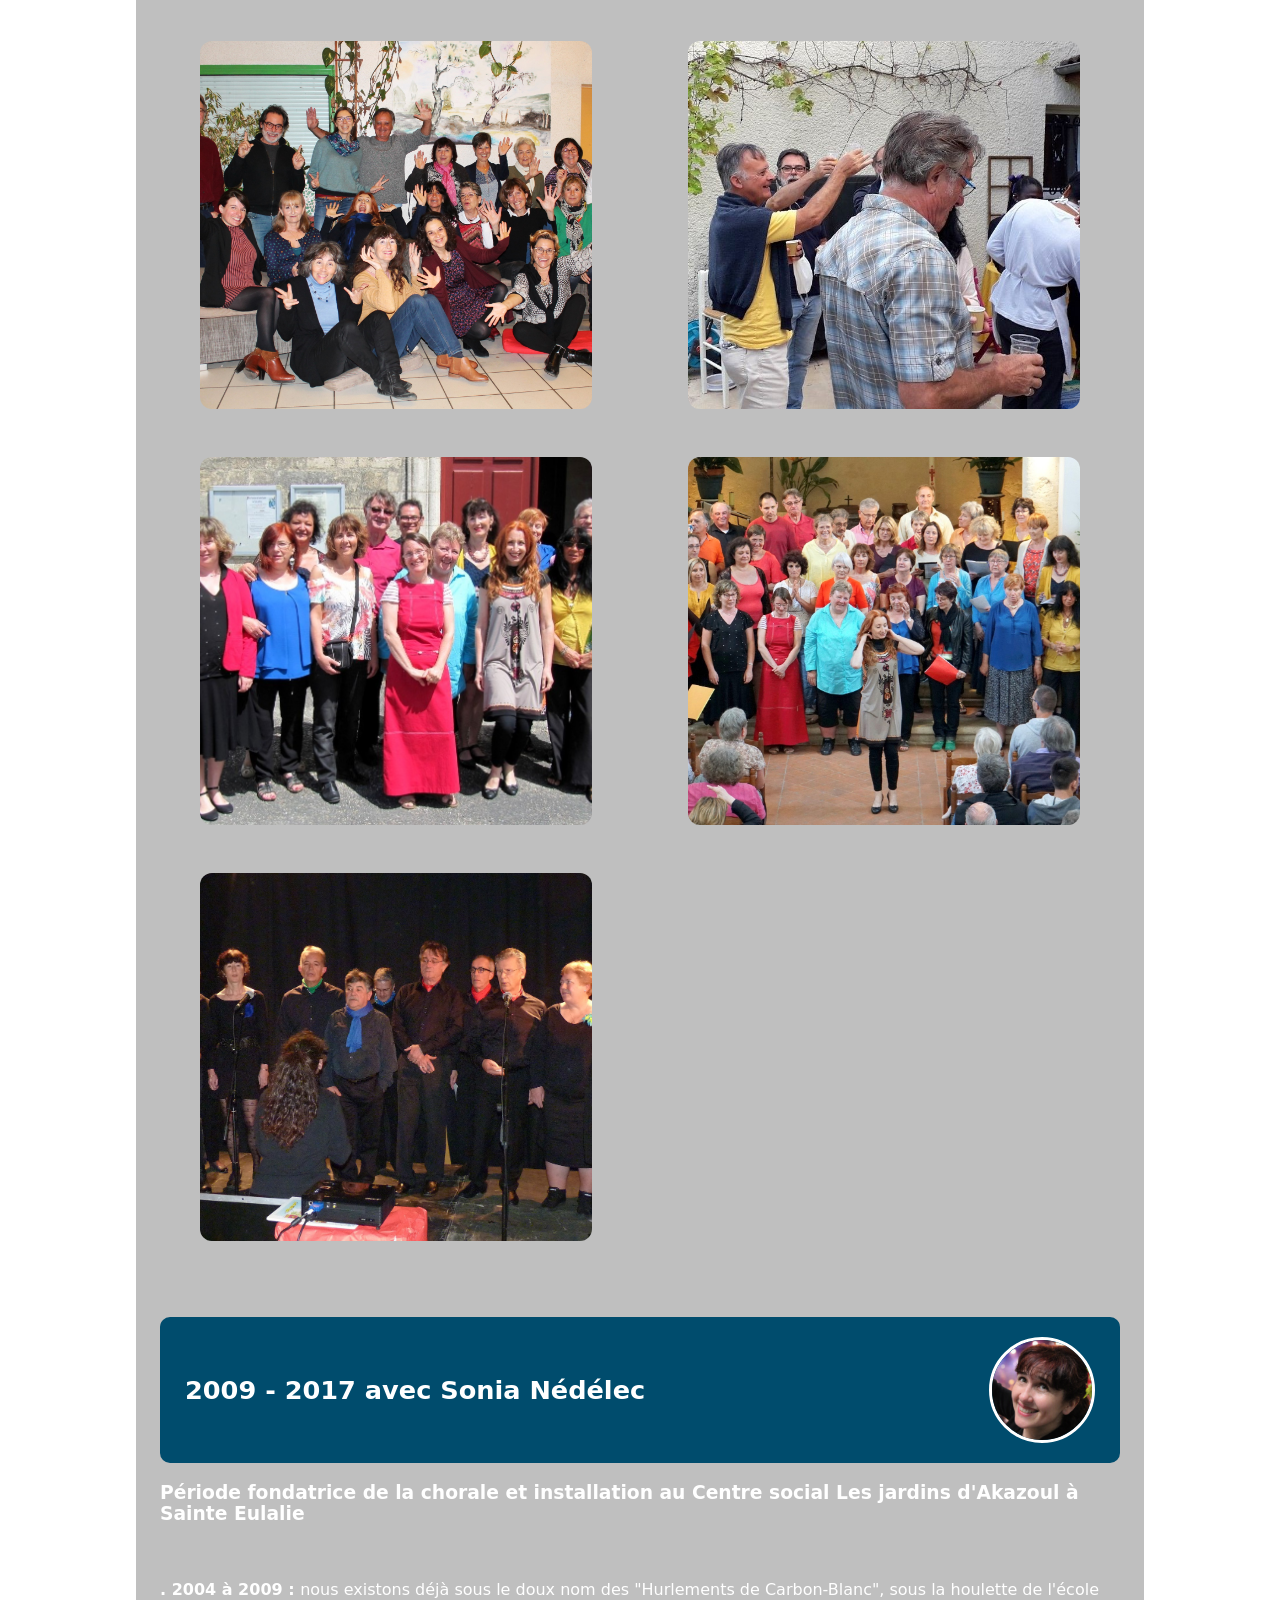
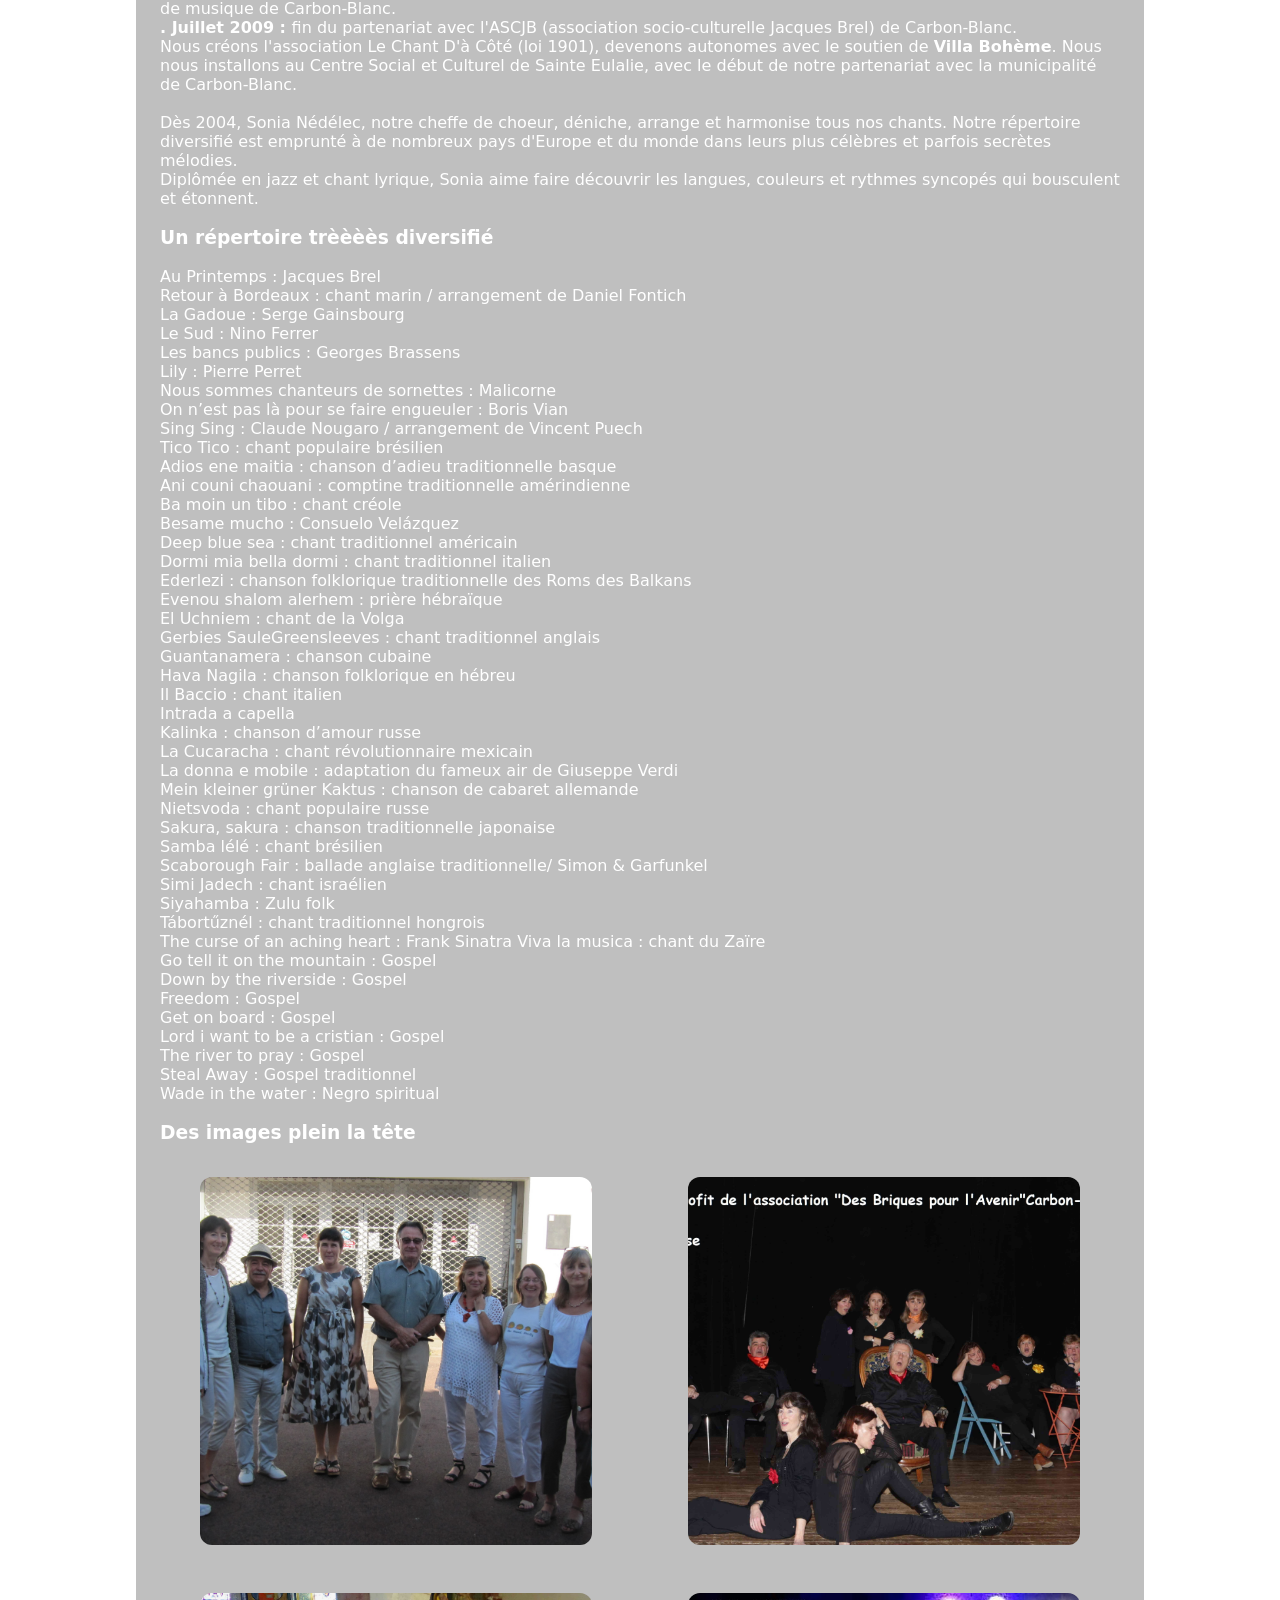
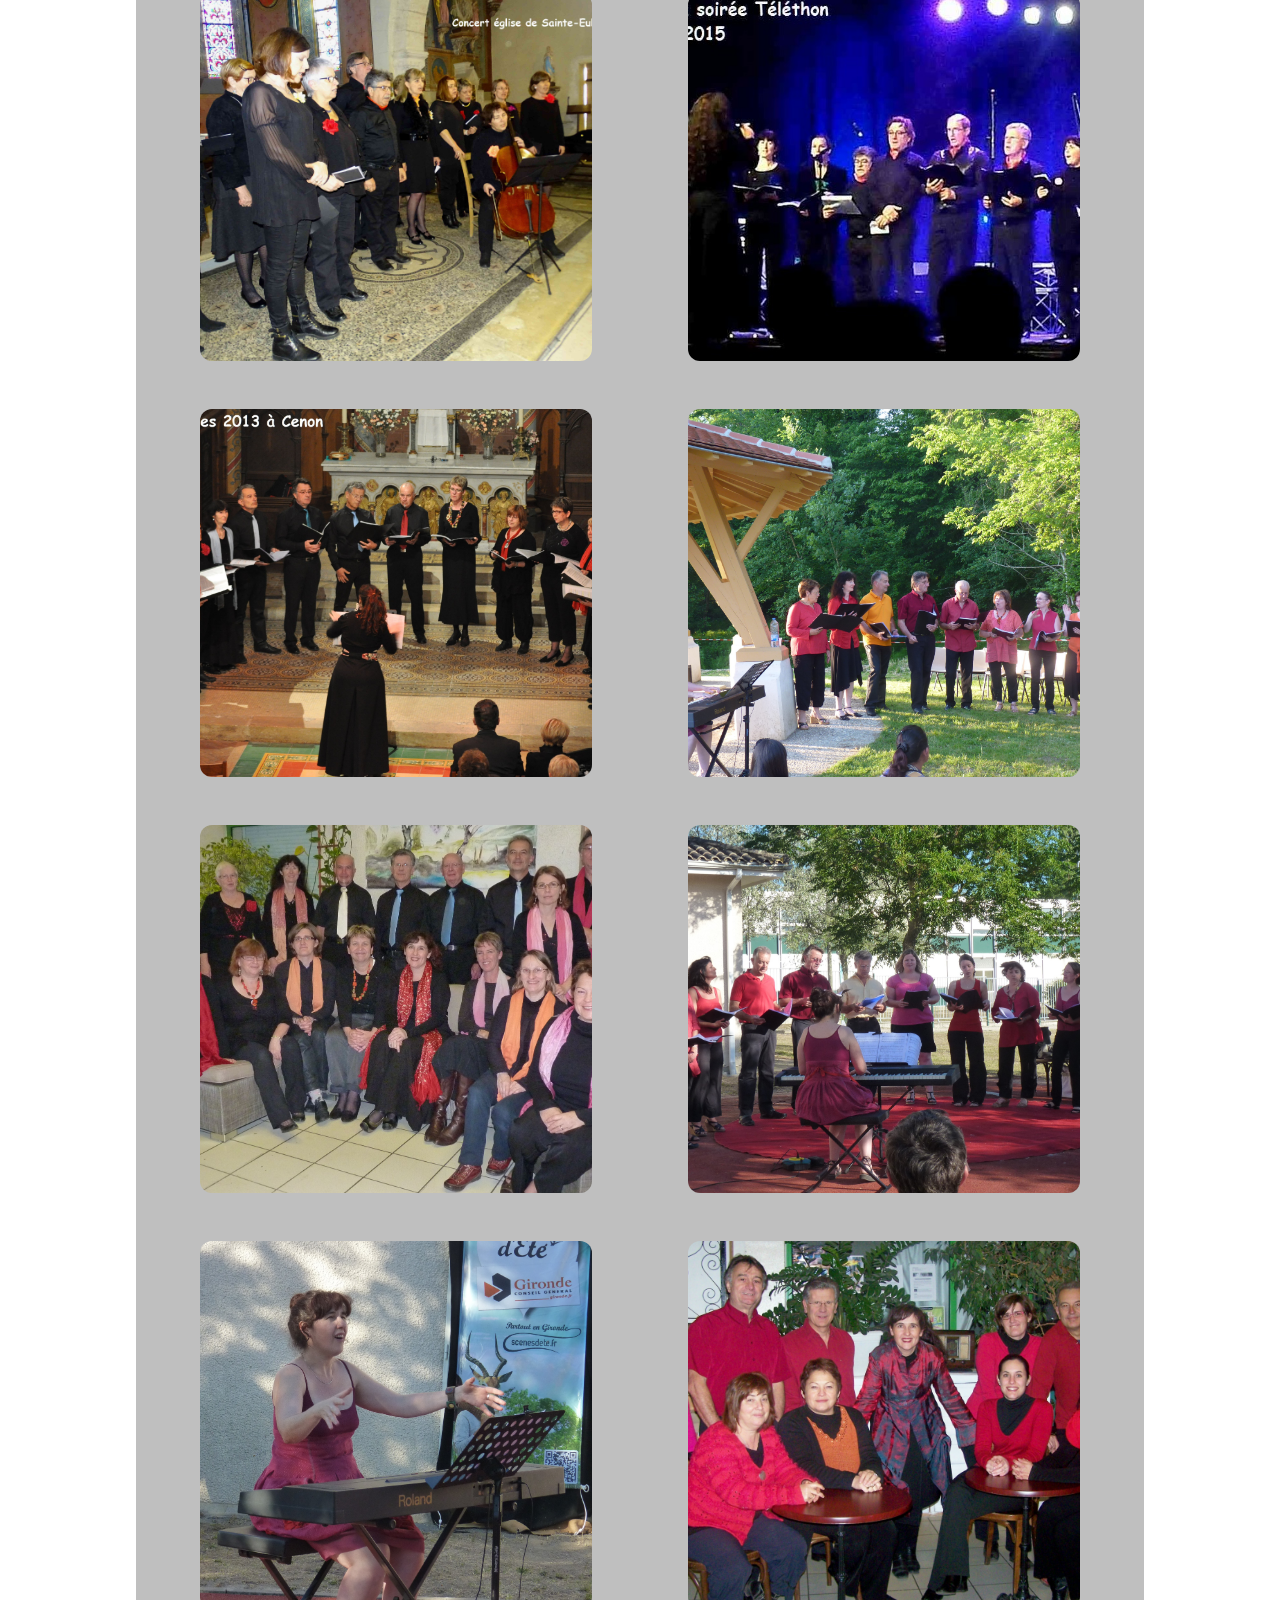
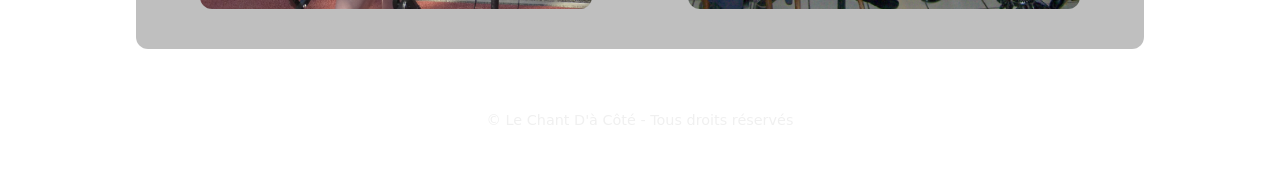
==== commit 3ee2d603: "Add files via upload" ====
--- a/activites.html
+++ b/activites.html
@@ -3,6 +3,7 @@
 <head>
   <meta charset="UTF-8">
   <meta name="viewport" content="width=device-width, initial-scale=1.0">
+  <link rel="icon" type="image/png" href="assets/favicon_logo_lcdc.png">
   <title>Chorale - Une belle histoire</title>
   <link rel="stylesheet" href="style.css">
 </head>
@@ -177,6 +178,7 @@
       <div class="gallery-grid">
         <figure><img src="photos/2017-2026/2026_06_concert_akaem_1.jpg" alt="Photo 2017-2026"></figure>
         <figure><img src="photos/2017-2026/2026_06_concert_akaem_2.jpg" alt="Photo 2017-2026"></figure>
+        <figure><img src="photos/2017-2026/2025_12_groupe_noel.jpg" alt="Photo 2017-2026"></figure>
         <figure><img src="photos/2017-2026/2025_08_loisirs_correze.jpg" alt="Photo 2017-2026"></figure>
         <figure><img src="photos/2017-2026/2025_08_loisirs_correze_2.jpg" alt="Photo 2017-2026"></figure>
         <figure><img src="photos/2017-2026/2025_08_loisirs_correze3.jpg" alt="Photo 2017-2026"></figure>
